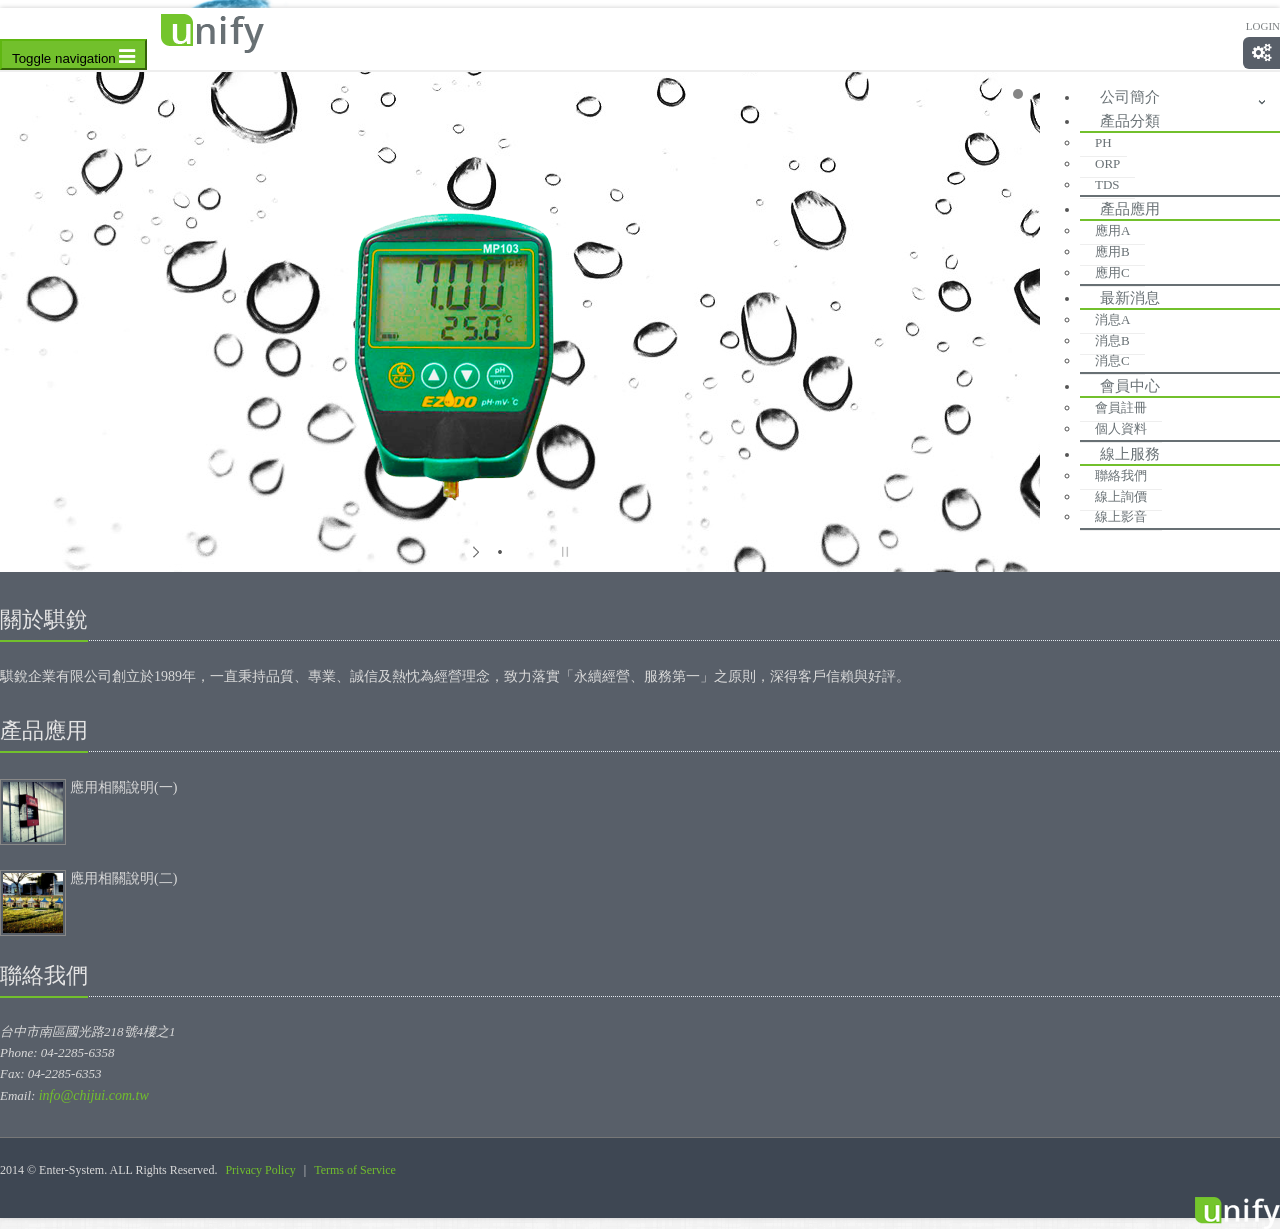
==== index.html @ 6aa78d70 "index_OK" ====
<!DOCTYPE html>
<!--[if IE 8]> <html lang="en" class="ie8"> <![endif]-->  
<!--[if IE 9]> <html lang="en" class="ie9"> <![endif]-->  
<!--[if !IE]><!--> <html lang="en"> <!--<![endif]-->  
<head>
    <title>Unify | Welcome...</title>

    <!-- Meta -->
    <meta charset="utf-8">
    <meta name="viewport" content="width=device-width, initial-scale=1.0">
    <meta name="description" content="">
    <meta name="author" content="">

    <!-- Favicon -->
    <link rel="shortcut icon" href="favicon.ico">

    <!-- CSS Global Compulsory -->
    <link rel="stylesheet" href="assets/plugins/bootstrap/css/bootstrap.min.css">
    <link rel="stylesheet" href="assets/css/style.css">

    <!-- CSS Implementing Plugins -->
    <link rel="stylesheet" href="assets/plugins/line-icons/line-icons.css">
    <link rel="stylesheet" href="assets/plugins/font-awesome/css/font-awesome.min.css">
    <link rel="stylesheet" href="assets/plugins/flexslider/flexslider.css">     
    <link rel="stylesheet" href="assets/plugins/layer_slider/css/layerslider.css">

    <!-- CSS Theme -->    
    <link rel="stylesheet" href="assets/css/themes/default.css" id="style_color">

    <!-- CSS Customization -->
    <link rel="stylesheet" href="assets/css/custom.css">
</head> 

<body class="boxed-layout container">
<!--=== Style Switcher ===-->    
<i class="style-switcher-btn fa fa-cogs hidden-xs"></i>
<div class="style-switcher animated fadeInRight">
    <div class="theme-close"><i class="icon-close"></i></div>
    <div class="theme-heading">Theme Colors</div>
    <ul class="list-unstyled">
        <li class="theme-default theme-active" data-style="default" data-header="light"></li>
        <li class="theme-blue" data-style="blue" data-header="light"></li>
        <li class="theme-orange" data-style="orange" data-header="light"></li>
        <li class="theme-red" data-style="red" data-header="light"></li>
        <li class="theme-light last" data-style="light" data-header="light"></li>

        <li class="theme-purple" data-style="purple" data-header="light"></li>
        <li class="theme-aqua" data-style="aqua" data-header="light"></li>
        <li class="theme-brown" data-style="brown" data-header="light"></li>
        <li class="theme-dark-blue" data-style="dark-blue" data-header="light"></li>
        <li class="theme-light-green last" data-style="light-green" data-header="light"></li>
    </ul>
    <div style="margin-bottom:18px;"></div>
    <div class="theme-heading">Layouts</div>
    <div class="text-center">
        <a href="javascript:void(0);" class="btn-u btn-u-green btn-block active-switcher-btn wide-layout-btn">Wide</a>
        <a href="#" class="btn-u btn-u-green btn-block boxed-layout-btn">Boxed</a>
    </div>
</div><!--/style-switcher-->
<!--=== End Style Switcher ===-->    

<div class="wrapper">
    <!--=== Header ===-->    
    <div class="header">
        <!-- Topbar -->
        <div class="topbar">
            <div class="container">
                <!-- Topbar Navigation -->
                <ul class="loginbar pull-right">
					<!--
                    <li>
                        <i class="fa fa-globe"></i>
                        <a>Languages</a>
                        <ul class="lenguages">
                            <li class="active">
                                <a href="#">English <i class="fa fa-check"></i></a> 
                            </li>
                            <li><a href="#">Spanish</a></li>
                            <li><a href="#">Russian</a></li>
                            <li><a href="#">German</a></li>
                        </ul>
                    </li>
                    <li class="topbar-devider"></li>   
                    <li><a href="page_faq.html">Help</a></li>  
                    <li class="topbar-devider"></li>
					-->
                    <li><a href="page_login.html">Login</a></li>   
                </ul>
                <!-- End Topbar Navigation -->
            </div>
        </div>
        <!-- End Topbar -->
    
        <!-- Navbar -->
        <div class="navbar navbar-default" role="navigation">
            <div class="container">
                <!-- Brand and toggle get grouped for better mobile display -->
                <div class="navbar-header">
                    <button type="button" class="navbar-toggle" data-toggle="collapse" data-target=".navbar-responsive-collapse">
                        <span class="sr-only">Toggle navigation</span>
                        <span class="fa fa-bars"></span>
                    </button>
                    <a class="navbar-brand" href="index.html">
                        <img id="logo-header" src="assets/img/logo1-default.png" alt="Logo">
                    </a>
                </div>

                <!-- Collect the nav links, forms, and other content for toggling -->
                <div class="collapse navbar-collapse navbar-responsive-collapse">
                    <ul class="nav navbar-nav">
                        <!-- Home -->
						<!--
                        <li class="dropdown active">
                            <a href="javascript:void(0);" class="dropdown-toggle" data-toggle="dropdown">
                                Home
                            </a>
                            <ul class="dropdown-menu">
                                <li><a href="index.html">Option 1: Default Page</a></li>
                                <li><a href="page_home1.html">Option 2: Layer Slider</a></li>
                                <li><a href="page_home2.html">Option 3: Revolution Slider</a></li>
                                <li><a href="page_home3.html">Option 4: Amazing Content</a></li>
                                <li><a href="page_home4.html">Option 5: Home Sidebar</a></li>
                                <li><a href="page_home5.html">Option 6: Home Flatty</a></li>
                                <li><a href="page_home6.html">Option 7: Home Magazine</a></li>
                                <li><a href="page_home7.html">Option 8: Home Portfolio</a></li>
                                <li><a href="page_home8.html">Option 9: Home Discover</a></li>
                                <li><a href="page_jobs.html">Option 10: Home Jobs</a></li>
                                <li><a href="page_home9.html">Option 11: Home Boxed Pattern</a></li>
                                <li class="active"><a href="page_home11.html">Option 12: Home Boxed Image</a></li>
                                <li><a href="page_home10.html">Option 13: Home Fixed Menu</a></li>
                            </ul>
                        </li>
						-->
                        <!-- End Home -->

                        <!-- Pages -->                        
                        <li class="dropdown">
                            <a href="javascript:void(0);" class="dropdown-toggle" data-toggle="dropdown">
                                公司簡介
                            </a>
                            <ul  style="display:none" class="dropdown-menu">
                                <!-- About Pages -->
                                <li class="dropdown-submenu">
                                    <a href="javascript:void(0);">About Pages</a>
                                    <ul class="dropdown-menu">
                                        <li><a href="page_about1.html">About Us</a></li>
                                        <li><a href="page_about.html">About Basic</a></li>
                                        <li><a href="page_about_me.html">About Me</a></li>
                                        <li><a href="page_about_our_team.html">About Our Team</a></li>
                                    </ul>                                
                                </li>
                                <!-- End About Pages -->

                                <!-- Job Pages -->
                                <li class="dropdown-submenu">
                                    <a href="javascript:void(0);">Job Pages</a>
                                    <ul class="dropdown-menu">
                                        <li><a href="page_jobs.html">Jobs Main Page</a></li>                                
                                        <li><a href="page_jobs_inner.html">Jobs Description Default</a></li>                                
                                        <li><a href="page_jobs_inner1.html">Jobs Description Basic</a></li>                                
                                        <li><a href="page_jobs_inner2.html">Jobs Description Min</a></li>                                
                                    </ul>                                
                                </li>
                                <!-- End Job Pages -->

                                <!-- Email Tempaltes -->
                                <li class="dropdown-submenu">
                                    <a href="javascript:void(0);">Email Templates</a>
                                    <ul class="dropdown-menu">
                                        <li class="dropdown-submenu">
                                            <a href="javascript:void(0);">Email Corporate</a>
                                            <ul class="dropdown-menu">
                                                <li><a target="_blank" href="email-templates/corporate/email_corporate_aqua.html">Corporate Aqua Color</a></li>
                                                <li><a target="_blank" href="email-templates/corporate/email_corporate_blue.html">Corporate Blue Color</a></li>
                                                <li><a target="_blank" href="email-templates/corporate/email_corporate_brown.html">Corporate Brown Color</a></li>
                                                <li><a target="_blank" href="email-templates/corporate/email_corporate_dark_blue.html">Corporate Dark Blue Color</a></li>
                                                <li><a target="_blank" href="email-templates/corporate/email_corporate_green.html">Corporate Green Color</a></li>
                                                <li><a target="_blank" href="email-templates/corporate/email_corporate_light_green.html">Corporate Light Green Color</a></li>
                                                <li><a target="_blank" href="email-templates/corporate/email_corporate_grey.html">Corporate Grey Color</a></li>
                                                <li><a target="_blank" href="email-templates/corporate/email_corporate_orange.html">Corporate Orange Color</a></li>
                                                <li><a target="_blank" href="email-templates/corporate/email_corporate_purple.html">Corporate Purple Color</a></li>
                                                <li><a target="_blank" href="email-templates/corporate/email_corporate_red.html">Corporate Red Color</a></li>
                                            </ul>                                
                                        </li>
                                        <li class="dropdown-submenu">
                                            <a href="javascript:void(0);">Email Flat</a>
                                            <ul class="dropdown-menu">
                                                <li><a target="_blank" href="email-templates/flat/email_flat_aqua.html">Flat Aqua Color</a></li>
                                                <li><a target="_blank" href="email-templates/flat/email_flat_blue.html">Flat Blue Color</a></li>
                                                <li><a target="_blank" href="email-templates/flat/email_flat_brown.html">Flat Brown Color</a></li>
                                                <li><a target="_blank" href="email-templates/flat/email_flat_dark_blue.html">Flat Dark Blue Color</a></li>
                                                <li><a target="_blank" href="email-templates/flat/email_flat_green.html">Flat Green Color</a></li>
                                                <li><a target="_blank" href="email-templates/flat/email_flat_light_green.html">Flat Light Green Color</a></li>
                                                <li><a target="_blank" href="email-templates/flat/email_flat_grey.html">Flat Grey Color</a></li>
                                                <li><a target="_blank" href="email-templates/flat/email_flat_orange.html">Flat Orange Color</a></li>
                                                <li><a target="_blank" href="email-templates/flat/email_flat_purple.html">Flat Purple Color</a></li>
                                                <li><a target="_blank" href="email-templates/flat/email_flat_red.html">Flat Red Color</a></li>
                                            </ul>                                
                                        </li>
                                        <li class="dropdown-submenu">
                                            <a href="javascript:void(0);">Email Modern</a>
                                            <ul class="dropdown-menu">
                                                <li><a target="_blank" href="email-templates/modern/email_modern_aqua.html">Modern Aqua Color</a></li>
                                                <li><a target="_blank" href="email-templates/modern/email_modern_blue.html">Modern Blue Color</a></li>
                                                <li><a target="_blank" href="email-templates/modern/email_modern_brown.html">Modern Brown Color</a></li>
                                                <li><a target="_blank" href="email-templates/modern/email_modern_dark_blue.html">Modern Dark Blue Color</a></li>
                                                <li><a target="_blank" href="email-templates/modern/email_modern_green.html">Modern Green Color</a></li>
                                                <li><a target="_blank" href="email-templates/modern/email_modern_light_green.html">Modern Light Green Color</a></li>
                                                <li><a target="_blank" href="email-templates/modern/email_modern_grey.html">Modern Grey Color</a></li>
                                                <li><a target="_blank" href="email-templates/modern/email_modern_orange.html">Modern Orange Color</a></li>
                                                <li><a target="_blank" href="email-templates/modern/email_modern_purple.html">Modern Purple Color</a></li>
                                                <li><a target="_blank" href="email-templates/modern/email_modern_red.html">Modern Red Color</a></li>
                                            </ul>                                
                                        </li>
                                    </ul>                                
                                </li>

                                <li class="dropdown-submenu">
                                    <a href="javascript:void(0);">Service Pages</a>
                                    <ul class="dropdown-menu">
                                        <li><a href="page_services.html">Our Services</a></li>
                                        <li><a href="page_services1.html">Our Services Basic</a></li>
                                    </ul>                                
                                </li>
                                <!-- End Email Tempaltes -->

                                <!-- Funny Boxes -->
                                <li><a href="page_funny_boxes.html">Funny Boxes</a></li>
                                <!-- End Funny Boxes -->

                                <!-- Pricing Tables -->
                                <li class="dropdown-submenu">
                                    <a href="javascript:void(0);">Pricing Tables</a>
                                    <ul class="dropdown-menu">
                                        <li><a href="page_pricing.html">Default Pricing Tables</a></li>
                                        <li><a href="page_pricing_light.html">Light Pricing Tables</a></li>
                                        <li><a href="page_pricing_mega.html">Mega Pricing Tables</a></li>
                                    </ul>                                
                                </li>
                                <!-- End Pricing Tables -->

                                <!-- Invoice Page -->
                                <li><a href="page_invoice.html">Invoice Page</a></li>
                                <!-- End Invoice Page -->

                                <!-- Search Results -->
                                <li class="dropdown-submenu">
                                    <a href="javascript:void(0);">Search Results</a>
                                    <ul class="dropdown-menu">
                                        <li><a href="page_search_inner.html">Default Search Results</a></li>
                                        <li><a href="page_search_table.html">Search Result Tables</a></li>
                                    </ul>                                
                                </li>
                                <!-- End Search Results -->

                                <!-- Coming Soon -->
                                <li><a href="page_coming_soon.html">Coming Soon</a></li>
                                <!-- End Coming Soon -->

                                <!-- FAQs Pages -->
                                <li class="dropdown-submenu">
                                    <a href="javascript:void(0);">FAQs Pages</a>
                                    <ul class="dropdown-menu">
                                        <li><a href="page_faq1.html">FAQs Page</a></li>
                                        <li><a href="page_faq.html">FAQs Basic</a></li>
                                    </ul>                                
                                </li>
                                <!-- End FAQs Pages -->

                                <!-- Gallery Page -->
                                <li><a href="page_gallery.html">Gallery Page</a></li>
                                <!-- End Gallery Page -->

                                <!-- Login and Registration -->
                                <li class="dropdown-submenu">
                                    <a href="javascript:void(0);">Login and Registration</a>
                                    <ul class="dropdown-menu">
                                        <li><a href="page_registration.html">Registration Page</a></li>
                                        <li><a href="page_login.html">Login Page</a></li>
                                        <li><a href="page_registration1.html">Registration Option</a></li>
                                        <li><a href="page_login1.html">Login Option</a></li>
                                    </ul>                                
                                </li>
                                <!-- End Login and Registration -->

                                <!-- Error Pages -->
                                <li class="dropdown-submenu">
                                    <a href="javascript:void(0);">Error Pages</a>
                                    <ul class="dropdown-menu">
                                        <li><a href="page_404_error.html">404 Error Default</a></li>
                                        <li><a href="page_404_error1.html">404 Error Option 1</a></li>
                                        <li><a href="page_404_error2.html">404 Error Option 2</a></li>
                                        <li><a href="page_404_error3.html">404 Error Option 3</a></li>
                                    </ul>                                
                                </li>
                                <!-- End Error Pages -->

                                <!-- Clients Page -->
                                <li><a href="page_clients.html">Clients Page</a></li>
                                <!-- End Clients Page -->

                                <!-- Column Pages -->
                                <li class="dropdown-submenu">
                                    <a href="javascript:void(0);">Column Pages</a>
                                    <ul class="dropdown-menu">
                                        <li><a href="page_2_columns_left.html">2 Columns Page Left</a></li>
                                        <li><a href="page_2_columns_right.html">2 Columns Page Right</a></li>
                                        <li><a href="page_3_columns.html">3 Columns Page</a></li>
                                    </ul>                                
                                </li>
                                <!-- End Column Pages -->

                                <!-- Privacy Policy -->
                                <li><a href="page_privacy.html">Privacy Policy</a></li>
                                <!-- End Privacy Policy -->

                                <!-- Terms Of Service -->
                                <li><a href="page_terms.html">Terms Of Service</a></li>
                                <!-- End Terms Of Service -->
								
								-->
                            </ul>
                        </li>
                        <!-- End Pages -->

                        <!-- Features -->
                        <li class="dropdown">
                            <a href="javascript:void(0);" class="dropdown-toggle" data-toggle="dropdown">
                                產品分類
                            </a>
                            <ul class="dropdown-menu">
                                <li>
                                    <a href="javascript:void(0);">PH</a>                              
                                </li> 
                                <li>
                                    <a href="javascript:void(0);">ORP</a>                         
                                </li>
                                <li>
                                    <a href="javascript:void(0);">TDS</a>                              
                                </li>
                            </ul>
                        </li>
                        <!-- End Features -->

                        <!-- Portfolio -->
                        <li class="dropdown">
                            <a href="javascript:void(0);" class="dropdown-toggle" data-toggle="dropdown">
                                產品應用
                            </a>
                            <ul class="dropdown-menu">
                                <li>
                                    <a href="javascript:void(0);">應用A</a>                              
                                </li> 
                                <li>
                                    <a href="javascript:void(0);">應用B</a>                         
                                </li>
                                <li>
                                    <a href="javascript:void(0);">應用C</a>                              
                                </li>
                            </ul>
                        </li>
                        <!-- Ens Portfolio -->

                        <!-- Blog -->
                        <li class="dropdown">
                            <a href="javascript:void(0);" class="dropdown-toggle" data-toggle="dropdown">
                                最新消息
                            </a>
                            <ul class="dropdown-menu">
                                <li>
                                    <a href="javascript:void(0);">消息A</a>                              
                                </li> 
                                <li>
                                    <a href="javascript:void(0);">消息B</a>                         
                                </li>
                                <li>
                                    <a href="javascript:void(0);">消息C</a>                              
                                </li>
                            </ul>
                        </li>
                        <!-- End Blog -->
						
						<li class="dropdown">
                            <a href="javascript:void(0);" class="dropdown-toggle" data-toggle="dropdown">
                                會員中心
                            </a>
                            <ul class="dropdown-menu">
                                <li>
                                    <a href="javascript:void(0);">會員註冊</a>                              
                                </li> 
                                <li>
                                    <a href="javascript:void(0);">個人資料</a>                         
                                </li>
                            </ul>
                        </li>

                        <!-- Contacts -->
                        <li class="dropdown">
                            <a href="javascript:void(0);" class="dropdown-toggle" data-toggle="dropdown">
                                線上服務
                            </a>
                            <ul class="dropdown-menu">
                                <li><a href="#">聯絡我們</a></li>
                                <li><a href="#">線上詢價</a></li>
								<li><a href="#">線上影音</a></li>
                            </ul>
                        </li>                    
                        <!-- End Contacts -->
						
						       

                        <!-- Search Block -->
						<!--
                        <li>
                            <i class="search fa fa-search search-btn"></i>
                            <div class="search-open">
                                <div class="input-group animated fadeInDown">
                                    <input type="text" class="form-control" placeholder="Search">
                                    <span class="input-group-btn">
                                        <button class="btn-u" type="button">Go</button>
                                    </span>
                                </div>
                            </div>    
                        </li>
						-->
                        <!-- End Search Block -->
                    </ul>
                </div><!--/navbar-collapse-->
            </div>    
        </div>            
        <!-- End Navbar -->
    </div>
    <!--=== End Header ===-->    

    <!--=== Slider ===-->
    <div class="layer_slider">
        <div id="layerslider-container-fw">        
            <div id="layerslider" style="width: 100%; height: 500px; margin: 0px auto; ">
                <!--First Slide-->
                <div class="ls-layer" style="slidedirection: right; transition2d: 24,25,27,28; ">

                    <img src="assets/img/sliders/layer/bg1.jpg" class="ls-bg" alt="Slide background">

                    <img src="assets/img/mockup/iphone1.png" alt="Slider Image" class="ls-s-1" style=" top:110px; left: 140px; slidedirection : left; slideoutdirection : bottom; durationin : 1500; durationout : 1500; ">

                    <img src="assets/img/mockup/iphone.png" alt="Slider image" class="ls-s-1" style=" top:60px; left: 0; slidedirection : left; slideoutdirection : bottom; durationin : 2500; durationout : 2500; ">

                    <span class="ls-s-1" style=" text-transform: uppercase; line-height: 45px; font-size:35px; color:#3E3A39; top:200px; left: 550px; slidedirection : top; slideoutdirection : bototm; durationin : 3500; durationout : 3500; ">
                        Fully Responsive <br> Bootstrap 3 Template
                    </span>

                    <!--<a class="btn-u btn-u-orange ls-s1" href="#" style=" padding: 9px 20px; font-size:25px; top:340px; left: 500px; slidedirection : bottom; slideoutdirection : top; durationin : 3500; durationout : 3500; ">
                        Download Now
                    </a>-->
                </div>
                <!--End First Slide-->

                <!--Second Slide-->
                <div class="ls-layer" style="slidedirection: top; ">
                    <img src="assets/img/bg/5.jpg" class="ls-bg" alt="Slide background">

                    <i class="fa fa-chevron-circle-right ls-s-1" style=" color: #3E3A39; font-size: 24px; top:70px; left: 40px; slidedirection : left; slideoutdirection : top; durationin : 1500; durationout : 500; "></i> 

                    <span class="ls-s-2" style=" color: #3E3A39; font-weight: 200; font-size: 22px; top:70px; left: 70px; slidedirection : top; slideoutdirection : bottom; durationin : 1500; durationout : 500; ">
                        Fully Responsive and Easy to Customize
                    </span>

                    <i class="fa fa-chevron-circle-right ls-s-1" style=" color: #3E3A39; font-size: 24px; top:120px; left: 40px; slidedirection : left; slideoutdirection : top; durationin : 2500; durationout : 1500; "></i> 

                    <span class="ls-s-2" style=" color: #3E3A39; font-weight: 200; font-size: 22px; top:120px; left: 70px; slidedirection : top; slideoutdirection : bottom; durationin : 2500; durationout : 1500; ">
                        Revolution and Layer Slider Included 
                    </span>

                    <i class="fa fa-chevron-circle-right ls-s-1" style=" color: #3E3A39; font-size: 24px; top:170px; left: 40px; slidedirection : left; slideoutdirection : top; durationin : 3500; durationout : 3500; "></i> 

                    <span class="ls-s-2" style=" color: #3E3A39; font-weight: 200; font-size: 22px; top:170px; left: 70px; slidedirection : top; slideoutdirection : bottom; durationin : 3500; durationout : 2500; ">
                        1000+ Glyphicons Pro and Font Awesome Icons 
                    </span>

                    <i class="fa fa-chevron-circle-right ls-s-1" style=" color: #3E3A39; font-size: 24px; top:220px; left: 40px; slidedirection : left; slideoutdirection : top; durationin : 4500; durationout : 3500; "></i> 

                    <span class="ls-s-2" style=" color: #3E3A39; font-weight: 200; font-size: 22px; top:220px; left: 70px; slidedirection : top; slideoutdirection : bottom; durationin : 4500; durationout : 3500; ">
                        Revolution and Layer Slider Included 
                    </span>

                    <i class="fa fa-chevron-circle-right ls-s-1" style=" color: #3E3A39; font-size: 24px; top:270px; left: 40px; slidedirection : left; slideoutdirection : top; durationin : 5500; durationout : 4500; "></i> 

                    <span class="ls-s-2" style=" color: #3E3A39; font-weight: 200; font-size: 22px; top:270px; left: 70px; slidedirection : top; slideoutdirection : bottom; durationin : 5500; durationout : 4500; ">
                        60+ Template Pages and 20+ Plugins Included
                    </span>

                    <a class="btn-u btn-u-blue ls-s1" href="#" style=" padding: 9px 20px; font-size:25px; top:340px; left: 40px; slidedirection : bottom; slideoutdirection : bottom; durationin : 6500; durationout : 3500; ">
                        Twitter Bootstrap 3
                    </a>

                    <img src="assets/img/mockup/iphone1.png" alt="Slider Image" class="ls-s-1" style=" top:60px; left: 550px; slidedirection : right; slideoutdirection : bottom; durationin : 1500; durationout : 1500; ">
                </div>
                <!--End Second Slide-->

                <!--Third Slide-->
                <div class="ls-layer" style="slidedirection: right; transition2d: 92,93,105; ">
                    <img src="assets/img/sliders/layer/bg2.jpg" class="ls-bg" alt="Slide background">

                    <span class="ls-s-1" style=" color: #3E3A39; line-height:45px; font-weight: 200; font-size: 35px; top:100px; left: 50px; slidedirection : top; slideoutdirection : bottom; durationin : 1000; durationout : 1000; ">
                        酸鹼度測試儀 pH
                    </span>

                    <a class="btn-u btn-u-green ls-s-1" href="#" style=" padding: 9px 20px; font-size:25px; top:220px; left: 50px; slidedirection : bottom; slideoutdirection : bottom; durationin : 2000; durationout : 2000; ">
                        Find Out More
                    </a>

                    <img src="assets/img/mockup/iphone.png" alt="Slider Image" class="ls-s-1" style=" top:30px; left: 600px; slidedirection : right; slideoutdirection : bottom; durationin : 3000; durationout : 3000; ">
                </div>
                <!--End Third Slide-->
            </div>         
        </div>
    </div><!--/layer_slider-->
    <!--=== End Slider ===-->

    <!--=== Purchase Block ===-->
    <div style="display:none" class="purchase">
        <div class="container">
            <div class="row">
                <div class="col-md-9 animated fadeInLeft">
                    <span>Unify is a clean and fully responsive incredible Template.</span>
                    <p>At vero eos et accusamus et iusto odio dignissimos ducimus qui blanditiis praesentium voluptatum deleniti atque corrupti quos dolores et quas molestias excepturi  vehicula sem ut volutpat. Ut non libero magna fusce condimentum eleifend enim a feugiat corrupti quos.</p>
                </div>            
                <div class="col-md-3 btn-buy animated fadeInRight">
                    <a href="#" class="btn-u btn-u-lg"><i class="fa fa-cloud-download"></i> Download Now</a>
                </div>
            </div>
        </div>
    </div><!--/row-->
    <!-- End Purchase Block -->

    <!--=== Content Part ===-->
    <div style="display:none" class="container content"> 
        <!-- Service Blocks -->
        <div class="row margin-bottom-30">
            <div class="col-md-4 service-alternative">
                <div class="service">
                    <i class="fa fa-compress service-icon"></i>
                    <div class="desc">
                        <h4>Fully Responsive</h4>
                        <p>Donec id elit non mi porta gravida at eget metus. Fusce dapibus, tellus ac cursus commodo, tortor mauris condimentum nibh, ut fermentum massa justo sit amet risus etiam sem...</p>
                    </div>
                </div>  
            </div>
            <div class="col-md-4 service-alternative">
                <div class="service">
                    <i class="fa fa-cogs service-icon"></i>
                    <div class="desc">
                        <h4>HTML5 + CSS3</h4>
                        <p>Donec id elit non mi porta gravida at eget metus. Fusce dapibus, tellus ac cursus commodo, tortor mauris condimentum nibh, ut fermentum massa justo sit amet risus etiam sem...</p>
                    </div>
                </div>  
            </div>
            <div class="col-md-4 service-alternative">
                <div class="service">
                    <i class="fa fa-rocket service-icon"></i>
                    <div class="desc">
                        <h4>Launch Ready</h4>
                        <p>Donec id elit non mi porta gravida at eget metus. Fusce dapibus, tellus ac cursus commodo, tortor mauris condimentum nibh, ut fermentum massa justo sit amet risus etiam sem...</p>
                    </div>
                </div>  
            </div>              
        </div>
        <!-- End Service Blokcs -->

        <!-- Recent Works -->
        <div class="headline"><h2>Recent Works</h2></div>
        <div class="row margin-bottom-20">
            <div class="col-md-3 col-sm-6">
                <div class="thumbnails thumbnail-style thumbnail-kenburn">
                    <div class="thumbnail-img">
                        <div class="overflow-hidden">
                            <img class="img-responsive" src="assets/img/main/2.jpg" alt="" />
                        </div>
                        <a class="btn-more hover-effect" href="#">read more +</a>                   
                    </div>
                    <div class="caption">
                        <h3><a class="hover-effect" href="#">Project One</a></h3>
                        <p>Donec id elit non mi porta gravida at eget metus. Fusce dapibus, justo sit amet risus etiam porta sem.</p>
                    </div>
                </div>
            </div>
            <div class="col-md-3 col-sm-6">
                <div class="thumbnails thumbnail-style thumbnail-kenburn">
                    <div class="thumbnail-img">
                        <div class="overflow-hidden">
                            <img class="img-responsive" src="assets/img/main/3.jpg" alt="" />
                        </div>
                        <a class="btn-more hover-effect" href="#">read more +</a>                   
                    </div>
                    <div class="caption">
                        <h3><a class="hover-effect" href="#">Project Two</a></h3>
                        <p>Donec id elit non mi porta gravida at eget metus. Fusce dapibus, justo sit amet risus etiam porta sem.</p>
                    </div>
                </div>
            </div>
            <div class="col-md-3 col-sm-6">
                <div class="thumbnails thumbnail-style thumbnail-kenburn">
                    <div class="thumbnail-img">
                        <div class="overflow-hidden">
                            <img class="img-responsive" src="assets/img/main/9.jpg" alt="" />
                        </div>
                        <a class="btn-more hover-effect" href="#">read more +</a>                   
                    </div>
                    <div class="caption">
                        <h3><a class="hover-effect" href="#">Project Three</a></h3>
                        <p>Donec id elit non mi porta gravida at eget metus. Fusce dapibus, justo sit amet risus etiam porta sem.</p>
                    </div>
                </div>
            </div>
            <div class="col-md-3 col-sm-6">
                <div class="thumbnails thumbnail-style thumbnail-kenburn">
                    <div class="thumbnail-img">
                        <div class="overflow-hidden">
                            <img class="img-responsive" src="assets/img/main/10.jpg" alt="" />
                        </div>
                        <a class="btn-more hover-effect" href="#">read more +</a>                   
                    </div>
                    <div class="caption">
                        <h3><a class="hover-effect" href="#">Project Four</a></h3>
                        <p>Donec id elit non mi porta gravida at eget metus. Fusce dapibus, justo sit amet risus etiam porta sem.</p>
                    </div>
                </div>
            </div>
        </div>
        <!-- End Recent Works -->

        <!-- Info Blokcs -->
        <div class="row margin-bottom-30">
            <!-- Welcome Block -->
            <div class="col-md-8 md-margin-bottom-40">
                <div class="headline"><h2>Welcome To Unify</h2></div>
                <div class="row">
                    <div class="col-sm-4">
                        <img class="img-responsive margin-bottom-20" src="assets/img/main/6.jpg" alt="" />
                    </div>
                    <div class="col-sm-8">
                        <p>Unify is an incredibly beautiful responsive Bootstrap Template for corporate and creative professionals. It works on all major web browsers, tablets and phone.</p>
                        <ul class="list-unstyled margin-bottom-20">
                            <li><i class="fa fa-check color-green"></i> Donec id elit non mi porta gravida</li>
                            <li><i class="fa fa-check color-green"></i> Corporate and Creative</li>
                            <li><i class="fa fa-check color-green"></i> Responsive Bootstrap Template</li>
                            <li><i class="fa fa-check color-green"></i> Corporate and Creative</li>
                        </ul>                    
                    </div>
                </div>

                <blockquote class="hero-unify">
                    <p>Award winning digital agency. We bring a personal and effective approach to every project we work on, which is why. Unify is an incredibly beautiful responsive Bootstrap Template for corporate professionals.</p>
                    <small>CEO, Jack Bour</small>
                </blockquote>
            </div><!--/col-md-8-->        

            <!-- Latest Shots -->
            <div class="col-md-4">
                <div class="headline"><h2>Latest Shots</h2></div>
                <div id="myCarousel" class="carousel slide carousel-v1">
                    <div class="carousel-inner">
                        <div class="item active">
                            <img src="assets/img/main/5.jpg" alt="">
                            <div class="carousel-caption">
                                <p>Facilisis odio, dapibus ac justo acilisis gestinas.</p>
                            </div>
                        </div>
                        <div class="item">
                            <img src="assets/img/main/4.jpg" alt="">
                            <div class="carousel-caption">
                                <p>Cras justo odio, dapibus ac facilisis into egestas.</p>
                            </div>
                            </div>
                        <div class="item">
                            <img src="assets/img/main/3.jpg" alt="">
                            <div class="carousel-caption">
                                <p>Justo cras odio apibus ac afilisis lingestas de.</p>
                            </div>
                        </div>
                    </div>
                    
                    <div class="carousel-arrow">
                        <a class="left carousel-control" href="#myCarousel" data-slide="prev">
                            <i class="fa fa-angle-left"></i>
                        </a>
                        <a class="right carousel-control" href="#myCarousel" data-slide="next">
                            <i class="fa fa-angle-right"></i>
                        </a>
                    </div>
                </div>
            </div><!--/col-md-4-->
        </div>  
        <!-- End Info Blokcs -->

        <!-- Our Clients -->
        <div id="clients-flexslider" class="flexslider home clients">
            <div class="headline"><h2>Our Clients</h2></div>    
            <ul class="slides">
                <li>
                    <a href="#">
                        <img src="assets/img/clients/hp_grey.png" alt="" /> 
                        <img src="assets/img/clients/hp.png" class="color-img" alt="" />
                    </a>
                </li>
                <li>
                    <a href="#">
                        <img src="assets/img/clients/igneus_grey.png" alt="" /> 
                        <img src="assets/img/clients/igneus.png" class="color-img" alt="" />
                    </a>
                </li>
                <li>
                    <a href="#">
                        <img src="assets/img/clients/vadafone_grey.png" alt="" /> 
                        <img src="assets/img/clients/vadafone.png" class="color-img" alt="" />
                    </a>
                </li>
                <li>
                    <a href="#">
                        <img src="assets/img/clients/walmart_grey.png" alt="" /> 
                        <img src="assets/img/clients/walmart.png" class="color-img" alt="" />
                    </a>
                </li>
                <li>
                    <a href="#">
                        <img src="assets/img/clients/shell_grey.png" alt="" /> 
                        <img src="assets/img/clients/shell.png" class="color-img" alt="" />
                    </a>
                </li>
                <li>
                    <a href="#">
                        <img src="assets/img/clients/natural_grey.png" alt="" /> 
                        <img src="assets/img/clients/natural.png" class="color-img" alt="" />
                    </a>
                </li>
                <li>
                    <a href="#">
                        <img src="assets/img/clients/aztec_grey.png" alt="" /> 
                        <img src="assets/img/clients/aztec.png" class="color-img" alt="" />
                    </a>
                </li>
                <li>
                    <a href="#">
                        <img src="assets/img/clients/gamescast_grey.png" alt="" /> 
                        <img src="assets/img/clients/gamescast.png" class="color-img" alt="" />
                    </a>
                </li>
                <li>
                    <a href="#">
                        <img src="assets/img/clients/cisco_grey.png" alt="" /> 
                        <img src="assets/img/clients/cisco.png" class="color-img" alt="" />
                    </a>
                </li>
                <li>
                    <a href="#">
                        <img src="assets/img/clients/everyday_grey.png" alt="" /> 
                        <img src="assets/img/clients/everyday.png" class="color-img" alt="" />
                    </a>
                </li>
                <li>
                    <a href="#">
                        <img src="assets/img/clients/cocacola_grey.png" alt="" /> 
                        <img src="assets/img/clients/cocacola.png" class="color-img" alt="" />
                    </a>
                </li>
                <li>
                    <a href="#">
                        <img src="assets/img/clients/spinworkx_grey.png" alt="" /> 
                        <img src="assets/img/clients/spinworkx.png" class="color-img" alt="" />
                    </a>
                </li>
                <li>
                    <a href="#">
                        <img src="assets/img/clients/shell_grey.png" alt="" /> 
                        <img src="assets/img/clients/shell.png" class="color-img" alt="" />
                    </a>
                </li>
                <li>
                    <a href="#">
                        <img src="assets/img/clients/natural_grey.png" alt="" /> 
                        <img src="assets/img/clients/natural.png" class="color-img" alt="" />
                    </a>
                </li>
                <li>
                    <a href="#">
                        <img src="assets/img/clients/gamescast_grey.png" alt="" /> 
                        <img src="assets/img/clients/gamescast.png" class="color-img" alt="" />
                    </a>
                </li>
                <li>
                    <a href="#">
                        <img src="assets/img/clients/everyday_grey.png" alt="" /> 
                        <img src="assets/img/clients/everyday.png" class="color-img" alt="" />
                    </a>
                </li>
                <li>
                    <a href="#">
                        <img src="assets/img/clients/spinworkx_grey.png" alt="" /> 
                        <img src="assets/img/clients/spinworkx.png" class="color-img" alt="" />
                    </a>
                </li>
            </ul>
        </div><!--/flexslider-->
        <!-- End Our Clients -->
    </div><!--/container-->     
    <!-- End Content Part -->

    <!--=== Footer ===-->
    <div class="footer">
        <div class="container">
            <div class="row">
                <div class="col-md-4 md-margin-bottom-40">
                    <!-- About -->
                    <div class="headline"><h2>關於騏銳</h2></div>  
                    <p class="margin-bottom-25 md-margin-bottom-40">騏銳企業有限公司創立於1989年，一直秉持品質、專業、誠信及熱忱為經營理念，致力落實「永續經營、服務第一」之原則，深得客戶信賴與好評。</p>    
                    <!-- End About -->

                    <!-- Monthly Newsletter -->
					<!--
                    <div class="headline"><h2>Monthly Newsletter</h2></div> 
                    <p>Subscribe to our newsletter and stay up to date with the latest news and deals!</p>
                    <form class="footer-subsribe">
                        <div class="input-group">
                            <input type="text" class="form-control" placeholder="Email Address">                            
                            <span class="input-group-btn">
                                <button class="btn-u" type="button">Subscribe</button>
                            </span>
                        </div>                  
                    </form>
					-->					
                    <!-- End Monthly Newsletter -->
                </div><!--/col-md-4-->  
                
                <div class="col-md-4 md-margin-bottom-40">
                    <!-- Recent Blogs -->
                    <div class="posts">
                        <div class="headline"><h2>產品應用</h2></div>
                        <dl class="dl-horizontal">
                            <dt><a href="#"><img src="assets/img/sliders/elastislide/6.jpg" alt="" /></a></dt>
                            <dd>
                                <p><a href="#">應用相關說明(一)</a></p> 
                            </dd>
                        </dl>
                        <dl class="dl-horizontal">
                        <dt><a href="#"><img src="assets/img/sliders/elastislide/10.jpg" alt="" /></a></dt>
                            <dd>
                                <p><a href="#">應用相關說明(二)</a></p> 
                            </dd>
                        </dl>
						<!--
                        <dl class="dl-horizontal">
                        <dt><a href="#"><img src="assets/img/sliders/elastislide/11.jpg" alt="" /></a></dt>
                            <dd>
                                <p><a href="#">應用相關說明(三)</a></p> 
                            </dd>
                        </dl>
						-->
                    </div>
                    <!-- End Recent Blogs -->                    
                </div><!--/col-md-4-->

                <div class="col-md-4">
                    <!-- Contact Us -->
                    <div class="headline"><h2>聯絡我們</h2></div> 
                    <address class="md-margin-bottom-40">
                        台中市南區國光路218號4樓之1  <br />
                        Phone: 04-2285-6358 <br />
                        Fax: 04-2285-6353 <br />
                        Email: <a href="mailto:info@chijui.com.tw" class="">info@chijui.com.tw</a>
                    </address>
                    <!-- End Contact Us -->

                    <!-- Social Links -->
					<!--
                    <div class="headline"><h2>Stay Connected</h2></div> 
                    <ul class="social-icons">
                        <li><a href="#" data-original-title="Feed" class="social_rss"></a></li>
                        <li><a href="#" data-original-title="Facebook" class="social_facebook"></a></li>
                        <li><a href="#" data-original-title="Twitter" class="social_twitter"></a></li>
                        <li><a href="#" data-original-title="Goole Plus" class="social_googleplus"></a></li>
                        <li><a href="#" data-original-title="Pinterest" class="social_pintrest"></a></li>
                        <li><a href="#" data-original-title="Linkedin" class="social_linkedin"></a></li>
                        <li><a href="#" data-original-title="Vimeo" class="social_vimeo"></a></li>
                    </ul>
					-->
                    <!-- End Social Links -->
                </div><!--/col-md-4-->
            </div>
        </div> 
    </div><!--/footer-->
    <!--=== End Footer ===-->

    <!--=== Copyright ===-->
    <div class="copyright">
        <div class="container">
            <div class="row">
                <div class="col-md-6">                     
                    <p>
                        2014 &copy; Enter-System. ALL Rights Reserved. 
                        <a href="#">Privacy Policy</a> | <a href="#">Terms of Service</a>
                    </p>
                </div>
                <div class="col-md-6">  
                    <a href="index.html">
                        <img class="pull-right" id="logo-footer" src="assets/img/logo2-default.png" alt="">
                    </a>
                </div>
            </div>
        </div> 
    </div><!--/copyright--> 
    <!--=== End Copyright ===-->
</div><!--/wrapper-->

<!-- JS Global Compulsory -->           
<script type="text/javascript" src="assets/plugins/jquery-1.10.2.min.js"></script>
<script type="text/javascript" src="assets/plugins/jquery-migrate-1.2.1.min.js"></script>
<script type="text/javascript" src="assets/plugins/bootstrap/js/bootstrap.min.js"></script>
<!-- JS Implementing Plugins -->
<script type="text/javascript" src="assets/plugins/back-to-top.js"></script>
<script type="text/javascript" src="assets/plugins/flexslider/jquery.flexslider-min.js"></script>
<!-- Layer Slider -->
<script type="text/javascript" src="assets/plugins/layer_slider/jQuery/jquery-easing-1.3.js"></script>
<script type="text/javascript" src="assets/plugins/layer_slider/jQuery/jquery-transit-modified.js"></script>
<script type="text/javascript" src="assets/plugins/layer_slider/js/layerslider.transitions.js"></script>
<script type="text/javascript" src="assets/plugins/layer_slider/js/layerslider.kreaturamedia.jquery.js"></script>
<!-- End Layer Slider -->
<!-- JS Page Level -->           
<script type="text/javascript" src="assets/js/app.js"></script>
<script type="text/javascript" src="assets/js/pages/index.js"></script>
<script type="text/javascript">
    jQuery(document).ready(function() {
        App.init();
        App.initSliders();
        Index.initLayerSlider();
    });
</script>
<!--[if lt IE 9]>
    <script src="assets/plugins/respond.js"></script>
<![endif]-->

<!-- For Background Image -->
<script type="text/javascript" src="assets/plugins/backstretch/jquery.backstretch.min.js"></script>
<script type="text/javascript">
    $.backstretch([
      "assets/img/bg/13.jpg"
      ])
</script>
<!-- End For Background Image -->

</body>
</html>
---- assets/css/style.css ----
/*
 * Template Name: Unify - Responsive Bootstrap Template
 * Description: Business, Corporate, Portfolio and Blog Theme.
 * Version: 1.4
 * Author: @htmlstream
 * Website: http://htmlstream.com
*/

/*Import Global Compulsory CSS Files*/
@import url(app.css);
@import url(plugins.css);

/*Import CSS Plugins*/
@import url(plugins/animate.css);
@import url(plugins/box-shadows.css);

/*Boxed Layout
------------------------------------*/
.wrapper {
  background: #fff;
}

.boxed-layout {
  padding: 0;
  box-shadow: 0 0 5px #ccc;
  margin-left: auto !important;
  margin-right: auto !important;
  background: url(../img/patterns/15.png) repeat;
}

/*Parallax Backgrounds
------------------------------------*/
.parallax-bg {
	background: url(../img/blur/img1.jpg) 50% 0 repeat fixed;		
}

/*Parallax Counter Block*/
.parallax-counter {
	padding: 60px 0;
	background: url(../img/bg/9.jpg) 50% 0 no-repeat fixed;	
}

.parallax-counter h4 {
	color: #fff;
	font-size: 18px;
}

.parallax-counter .counters {
	color: #fff;
	padding: 20px 0;
	font-weight: 200;
	background: rgba(0,0,0,0.6);
}

/*Parallax Team*/
.parallax-team {
	background: url(../img/team/faces.jpg) 50% 0 repeat fixed;	
}

.parallax-team,
.parallax-team .title-box-v2 {
	position: relative;
}

.parallax-team:before {
	top: 0;
	left: 0;
	width: 100%;
	height: 100%; 
	content: " ";
	position: absolute;
	background: rgba(255,255,255,0.9);
}

/*Top Bar (login, search etc.)
------------------------------------*/
.topbar {
	z-index: 12;
	padding: 8px 0;
	position: relative;
}

.topbar ul.loginbar {
	margin: 0;
}

.topbar ul.loginbar > li {
	display: inline;
	list-style: none;
	position: relative;
	padding-bottom: 15px;
}

.topbar ul.loginbar > li > a, 
.topbar ul.loginbar > li > a:hover {
	color: #7c8082;
	font-size: 11px;
	text-transform: uppercase;
}

.topbar ul.loginbar li i.fa { 
	color: #bbb;
}

.topbar ul.loginbar li.topbar-devider { 
	top: -1px;
	padding: 0;
	font-size: 8px;
	position: relative;
	margin: 0 9px 0 5px;
	font-family: Tahoma;
	border-right: solid 1px #bbb;
}

/*Lenguages*/
.topbar ul.lenguages {
	top: 25px;
	left: -5px;
	display: none;
	padding: 4px 0;
	padding-left: 0; 
	list-style: none;
	min-width: 100px;
	position: absolute;
	background: #f0f0f0;
}

.topbar li:hover ul.lenguages {
	display: block;
}

.topbar ul.lenguages:after {
	top: -4px;
	width: 0; 
	height: 0;
	left: 8px;
	content: " "; 
	display: block; 
	position: absolute;
	border-bottom: 6px solid #f0f0f0;	
	border-left: 6px solid transparent;
	border-right: 6px solid transparent;
	border-left-style: inset; /*FF fixes*/
	border-right-style: inset; /*FF fixes*/
}

.topbar ul.lenguages li a {
	color: #555;
	display: block;
	font-size: 10px;
	padding: 2px 12px;
	margin-bottom: 1px;
	text-transform: uppercase; 
}

.topbar ul.lenguages li.active a i {
	color: #999;
	float: right;
	margin-top: 2px;
}

.topbar ul.lenguages li a:hover, 
.topbar ul.lenguages li.active a {
	background: #fafafa;
}

.topbar ul.lenguages li a:hover {
	text-decoration: none; 
}

/*Top Bar v1 (login, search etc.)
------------------------------------*/
.topbar-v1 {
	background: #fdfdfd;
	border-bottom: solid 1px #f0f0f0;
}

/*Top Contacts*/
.topbar-v1 ul {
	margin: 0;
}

.topbar-v1 .top-v1-contacts li {
	color: #666;
	padding: 5px 0;
	font-size: 12px;
	margin-right: 15px;
	display: inline-block;
}

.topbar-v1 .top-v1-contacts i {
	color: #999;
	font-size: 13px;
	margin-right: 3px;
}

/*Top Data*/
.topbar-v1 .top-v1-data {
	text-align: right;
}

.topbar-v1 .top-v1-data li {
	padding: 5px 11px;
	display: inline-block;	
	border-right: solid 1px #eee;
}

.topbar-v1 .top-v1-data li:first-child {
	border-left: solid 1px #eee;
}

.topbar-v1 .top-v1-data li a {
	font-size: 12px; 
}

.topbar-v1 .top-v1-data li a:hover {
	text-decoration: none;
}

.topbar-v1 .top-v1-data li i {
	color: #777;
	font-size: 13px; 
}

.topbar-v1 .top-v1-data li a:hover i {
	color: #72c02c;
}

/*Responsive Topbar v1*/
@media (max-width: 992px) {
	.topbar-v1 ul {
		text-align: center !important;
	}

	.topbar-v1 .top-v1-contacts {
		margin: 10px 0;
	}

	.topbar-v1 .top-v1-data li {
		top: 1px;
		padding: 6px 16px;
		margin-left: -5px;
		position: relative;
		border: solid 1px #eee;
	}		
}

/*Header Default
------------------------------------*/
.header {
	z-index: 99;
	position: relative;
	border-bottom: solid 2px #eee;
}

.header .navbar {
	margin: 0;
	min-height: inherit;
}

.header .navbar-default {
	border: none;
	background: none;
}

.header .navbar-collapse {
	position: relative;
	/*max-height: inherit;*/
}

/*Brand*/
.header .navbar-brand { 
	z-index: 1;
	top: -10px;
	position: relative;
	padding: 0 10px 10px;
}

@media (max-width: 992px) {
	.header .navbar-brand { 
		top: 0;
		height: 40px;
	}
}

/*Navbar*/
@media (min-width: 992px) {
	.header .navbar-nav {
		float: right;
	}	
}

.header .navbar-default .navbar-nav > li > a {
	color: #687074;
	font-size: 15px;
	font-weight:400;
	text-transform: uppercase;
}

.header .navbar-default .navbar-nav > .active > a {
	color: #72c02c;
}

/*Dropdown*/
.header .navbar-right .dropdown-menu {
	right: inherit;
}

/*Navbar Toggle*/
.navbar-toggle,
.navbar-default .navbar-toggle:hover, 
.navbar-default .navbar-toggle:focus {
	background: #72c02c;
	padding: 6px 10px 2px;
}

.navbar-default .navbar-toggle {
	border-color: #5fb611;
}

.navbar-default .navbar-toggle:hover {
	background: #5fb611;
}

.navbar-default .navbar-toggle .fa {
	color: #fff;
	font-size: 19px;
}

/*Responsive Navbar*/
@media (max-width: 767px) {
	.header .navbar-default .navbar-nav > li > a {
		font-size: 14px;
		padding: 9px 10px;
	}

	.header .navbar-default .navbar-nav > li a {
		/*margin-bottom: 1px;*/
		border-bottom: solid 1px #eee;
	}

	.header .navbar-default .navbar-nav > li > a:focus {
		background: none;
	}

	.header .navbar-default .navbar-nav > li > a:hover {
		color: #72c02c;
	}

	.header .navbar-default .navbar-nav > .active > a,
	.header .navbar-default .navbar-nav > .active > a:hover,
	.header .navbar-default .navbar-nav > .active > a:focus {
		color: #fff;
		background: #72c02c;
		/*border-bottom: solid 2px #72c02c;*/
	}

	.header .dropdown-submenu li a { 
		font-size: 12px;
	}	
}

@media (min-width: 767px) {
	/*Navbar Collapse*/
	.header .navbar-collapse {
		padding: 0;
	}

	/*Navbar*/
	.header .navbar-nav {
		top: 2px;
		position: relative;
	}

	.header .navbar-default .navbar-nav > li > a {
		padding: 9px 30px 9px 20px;		
	}

	.header .navbar-default .navbar-nav > li > a,
	.header .navbar-default .navbar-nav > li > a:focus {	
		border-bottom: solid 2px transparent;
	}

	.header .navbar-default .navbar-nav > li > a:hover,
	.header .navbar-default .navbar-nav > .active > a {
		border-bottom: solid 2px #72c02c;
	}
	
	.header .navbar-default .navbar-nav > li > a,
	.header .navbar-default .navbar-nav > li > a:hover,
	.header .navbar-default .navbar-nav > li > a:focus,	
	.header .navbar-default .navbar-nav > .active > a, 
	.header .navbar-default .navbar-nav > .active > a:hover, 
	.header .navbar-default .navbar-nav > .active > a:focus {
		background: none;
	}
	

	.header .navbar-default .navbar-nav > .open > a,
	.header .navbar-default .navbar-nav > .open > a:hover,
	.header .navbar-default .navbar-nav > .open > a:focus {
		color: #687074;
	}

	/*Dropdown Menu*/
	.header .dropdown-menu { 
		padding: 0;
		border: none;
		min-width: 200px;
		border-radius: 0; 
		z-index: 9999 !important;
		margin-top: -2px !important; 
		border-top: solid 2px #72c02c; 
		border-bottom: solid 2px #687074; 
	}

	.header .dropdown-menu li a { 
		color: #687074; 
		font-size: 13px; 
		font-weight: 400; 
		padding: 6px 15px; 
		border-bottom: solid 1px #eee;
	}

	.header .dropdown-menu .active > a,
	.header .dropdown-menu li > a:hover {
		color: #fff;
		filter: none !important;
		background: #687074 !important;
		-webkit-transition: all 0.1s ease-in-out;
		-moz-transition: all 0.1s ease-in-out;
		-o-transition: all 0.1s ease-in-out;
		transition: all 0.1s ease-in-out;
	}

	.header .dropdown-menu li > a:focus {
		background: none;
		filter: none !important;
	}

	.header .navbar-nav > li.dropdown:hover > .dropdown-menu {
		display: block;
	}	
}

/*Search Box*/
.header .navbar .nav > li > .search {
	color: #aaa;
	cursor: pointer;
	min-width: 35px;
	font-size: 15px;
	text-align: center;
	background: #f7f7f7;
	padding: 11px 0 12px;
	display: inline-block;
	border-bottom: solid 2px #aaa;
}

.header .navbar .nav > li > .search:hover {
	color: #72c02c;
	background: #f7f7f7;
	border-bottom-color: #72c02c;
}

.header .navbar .search-open {
	right: 0; 
	top: 38px; 
	display: none;
	padding: 14px; 
	position: absolute;
	background: #fcfcfc; 
	border-top: solid 2px #eee;
	box-shadow: 0 1px 3px #ddd; 
}

.header .navbar .search-open form {
	margin: 0;	
}

@media (min-width: 767px) {
	.header .navbar .search-open {
		width: 330px;
	}

	.header .open > .dropdown-menu,
	.header-v1 .open > .dropdown-menu {
		display: none;
	}
}

@media (max-width: 767px) {
	.header .navbar .nav > li > .search {
		color: #999;
		width: 35px;
		height: 34px;
		line-height: 12px;
		text-align: left;
		text-align: center;
		margin: 5px 10px 0;
		background: #eee;
		border-bottom: none;
	}

	.header .navbar .nav > li > .search:hover {
		background: #5fb611;
		color: #fff !important;
	}

	.header .navbar .search-open {
		top: 5px;
		padding: 0;
		left: 48px;
		border-top: none;
		box-shadow: none;
		background: none; 
		margin-right: 10px;
	}
}

/*Header v1
------------------------------------*/
.header-v1 {
	border-bottom: none; 
}

/*Brand*/
.header-v1 .navbar-brand {
	top: 2px;
	padding: 0 10px 10px;
}

/*Search Box*/
.header-v1 .navbar .search-open {
	background: #f8f8f8; 
}

@media (max-width: 767px) {
	.header-v1 .navbar .search-open {
		bottom: -6px; 
	}	
}

.header-v1 .navbar .nav > li > .search {
	padding: 11px;
	border: none;
	min-width: 37px;
}

.header-v1 .navbar .nav > li > .search:hover {
	background: #72c02c;
	color: #fff !important;
}

/*Toggle*/
.header-v1 .navbar-toggle {
	margin-top: 3px;
}

/*Responsive Header v1*/
@media (min-width: 767px) and (max-width: 992px) {
	/*Brand*/
	.header-v1 .navbar-brand {
		margin-bottom: 15px;
	}
}

@media (min-width: 767px) {
	/*Navbar*/
	.header-v1 .navbar-default .navbar-nav > li {
		margin-left: 1px;
	}

	.header-v1 .navbar-default .navbar-nav > li > a {
		padding: 9px 30px 6px 20px;		
	}

	.header-v1 .navbar-default .navbar-nav > .active > a,
	.header-v1 .navbar-default .navbar-nav > li > a:hover,
	.header-v1 .navbar-default .navbar-nav > li > a:focus {
		color: #fff !important;
		background: #72c02c !important;
	}

	.header-v1 .navbar-default .navbar-nav > .open > a,
	.header-v1 .navbar-default .navbar-nav > .open > a:hover,
	.header-v1 .navbar-default .navbar-nav > .open > a:focus {
		color: #fff;
		background: #72c02c;		
	}

	/*Dropdown Menu*/
	.header-v1 .dropdown-menu { 
		background: #fafafa;
	}
}

/*Header Fixed
------------------------------------*/
/*Header*/
.header-fixed .header {
	height: 78px;
}

.header-fixed .header.header-fixed-shrink {
	top: 0;
	left: 0;
	width: 100%;
	height: 95px;
	z-index: 9999;
	position: fixed;
	margin-top: -35px;
	background: rgba(255,255,255, 0.9);
	border-bottom-color: #f5f5f5;
	-webkit-transition: height 0.6s;
	-moz-transition: height 0.6s;
	transition: height 0.6s;
}

/*Brand*/
.header-fixed .header.header-fixed-shrink .navbar-brand { 
	top: 10px;
	z-index: 1;
	position: relative;
	padding: 0 10px 10px;
}

.header-fixed .header.header-fixed-shrink .navbar-brand img {
	width: 90%;
}

.header-fixed .header.header-fixed-shrink .search,
.header-fixed .header.header-fixed-shrink .active a {
	border-bottom: none !important;
}

.header-fixed .header.header-fixed-shrink .dropdown > a:after {
	top: 19px;
}

/*Toggle*/
.header-fixed .navbar-toggle {
	margin-top: 5px;
}

/*Search Bar*/
.header-fixed .header.header-fixed-shrink .search {
	margin-top: 12px;
	padding: 8px !important;
	color: #585f69 !important;
	background: none !important;
}

.header-fixed .header.header-fixed-shrink .search-open {
	border-top: none;
	background: rgba(255,255,255, 0.9);	
}

/*Responsive Fixed Header*/
@media (max-width: 992px) {
	/*Header*/
	.header-fixed .header {
		height: 118px;
	}

	.header-fixed .header.header-fixed-shrink {
		height: 135px;
	}
}

@media (max-width: 767px) {
	/*Header*/
	.header-fixed .header,
	.header-fixed .header.header-fixed-shrink {
		height: 88px;
	}

	/*Navbar*/
	.header-fixed .header .navbar-nav {
		background: #fff;
		padding: 6px 0;
		margin-top: 0px;
		border: solid 1px #eee;
	}
	
	.header-fixed .header .navbar-default .navbar-collapse, 
	.header-fixed .header .navbar-default .navbar-form {
		border: none;
	}

	/*Toggle*/
	.header-fixed .navbar-toggle {
		margin-top: 9px;
	}

	/*Search*/
	.header-fixed .header.header-fixed-shrink .navbar .nav > li > .search {
		top: 5px;
		position: relative;
	}	
}

@media (min-width: 767px) {
	/*Navbar*/
	.header-fixed .header.header-fixed-shrink .navbar-nav > li > a {
		padding: 19px 30px 18px 20px;
		border-bottom: solid 1px transparent !important;
	}

	/*Search Bar*/
	.header-fixed .header.header-fixed-shrink .search-open {
		top: 56px;
	}	
}

/*Dropdown Submenu for BS3
------------------------------------*/
.dropdown-submenu { 
   position: relative; 
}

.dropdown > a:after,
.dropdown-submenu > a:after {
    top: 8px;
    right: 9px;
    font-size: 11px;
    content: "\f105";
    position: absolute;
    font-weight: normal;
    display: inline-block;
    font-family: FontAwesome;
}

@media (max-width: 767px) {
  .dropdown-submenu > a:after {
      content: " ";
  }
}

.dropdown > a:after {
    top: 9px;
    right: 15px;
    content: "\f107";
}

.dropdown-submenu > .dropdown-menu { 
   top: 0; 
   left: 100%; 
   margin-top: -5px; 
   margin-left: 0px; 
}

.dropdown-submenu:hover > .dropdown-menu {  
   display: block;
}

@media (max-width: 767px) {
  .dropdown-submenu > .dropdown-menu {  
     display: block;
     margin-left: 15px;
  }
}

.dropdown-submenu.pull-left {
   float: none;
}

.dropdown-submenu.pull-left > .dropdown-menu {
   left: -100%;
   margin-left: 10px;
}

.dropdown-menu li [class^="fa-"],
.dropdown-menu li [class*=" fa-"] {
  left: -3px;
  width: 1.25em;
  margin-right: 1px;
  position: relative;
  text-align: center;
  display: inline-block;
}
.dropdown-menu li [class^="fa-"].fa-lg,
.dropdown-menu li [class*=" fa-"].fa-lg {
  /* increased font size for fa-lg */
  width: 1.5625em;
}

/*Menu Icons*/
.menu-icon {
   margin-right: 10px;
   font-weight: 200;
}

/*Dropdown Show*/
.dropdown-show {
  position: relative;
  display: inline-block;
  box-shadow: 0 0 4px #eee;
}

/*Main Styles
------------------------------------*/
/*Purchase Block*/
.purchase {
	padding: 25px 0 30px;
	border-bottom: solid 1px #eee;
	background: url(../img/breadcrumbs.png) repeat;
}
.purchase p {
	margin-bottom: 0;
}
.purchase span {
	color: #666;
	display: block;
	font-size: 24px;
	line-height: 35px;
	font-weight: normal;
	margin-bottom: 12px;
	font-family: 'Open Sans', sans-serif; 	
}

.purchase .btn-buy {
	text-align: center;
}

.purchase .btn-buy a {
	margin-top: 27px;
}

.purchase .btn-buy a i {
	margin-right: 5px;
}

@media (max-width: 992px) {
	.purchase {
		text-align: center;
	}

	.purchase span {
		font-size: 22px;
		line-height: 29px;
	}

	.purchase .btn-buy a {
		margin-top: 25px;
		font-size: 16px;
	}
}

/*Service*/
.service {
	overflow: hidden; 
	margin-bottom: 10px;
	padding: 15px 15px 10px;
}
.service:hover {
	background: #fcfcfc;
	box-shadow: 0 0 5px #ddd;
    -webkit-transition: box-shadow 0.2s ease-in-out;
    -moz-transition: box-shadow 0.2s ease-in-out;
    -o-transition: box-shadow 0.2s ease-in-out;
    transition: box-shadow 0.2s ease-in-out;
}
.service:hover i {
	color: #656565;
}

.service .desc {
	padding: 0 15px; 
	overflow: hidden;
}
.service .desc h4 {
	font-size: 22px;
	line-height: 25px;
}

.service .service-icon {
	float: left;
	padding: 10px;
	color: #72c02c;
	font-size: 35px;  
	text-align: center;
    -webkit-transition: all 0.4s ease-in-out;
    -moz-transition: all 0.4s ease-in-out;
    -o-transition: all 0.4s ease-in-out;
    transition: all 0.4s ease-in-out;
}
.service .service-icon.icon-cogs {
	font-size: 37px;
}
.service .service-icon.icon-plane {
	font-size: 43px;
}

/* Recent Work  */
.recent-work a {
	text-align: center;
	background: #fcfcfc;
	display: inline-block;
}

.recent-work a:hover {
	text-decoration: none;
}

.recent-work a:hover strong {
	color: #555;
}

.recent-work em.overflow-hidden {
	display: block;
}

.recent-work a span {
	display: block;
	padding: 10px;
	border-bottom: solid 2px #eee;
}

.recent-work a strong {
	color: #555;
	display: block;
}

.recent-work a i {
	color: #777;
}

.recent-work a img {
   -webkit-transition: all 0.8s ease-in-out;
   -moz-transition: all 0.8s ease-in-out;
   -o-transition: all 0.8s ease-in-out;
   -ms-transition: all 0.8s ease-in-out;
   transition: all 0.8s ease-in-out;
}

.recent-work a:hover img {
	opacity: 0.8;
   -webkit-transform: scale(1.2) rotate(3deg);
   -moz-transform: scale(1.2) rotate(3deg);
   -o-transform: scale(1.0) rotate(3deg);
   -ms-transform: scale(1.2) rotate(3deg);
   transform: scale(1.2) rotate(3deg);
}

.recent-work a:hover span {
	border-bottom: solid 2px #72c02c;
    -webkit-transition: all 0.2s ease-in-out;
    -moz-transition: all 0.3s ease-in-out;
    -o-transition: all 0.2s ease-in-out;
    transition: all 0.3s ease-in-out;
}

/* Work */
.work {
	margin-top: 6px;
}
.work .details {
	padding: 10px;
}
.work .caption {
	display: block;
	padding-top: 5px;
	color: #585f69 !important;
	font-size: 18px !important;
}
.work .caption:hover {
	cursor: pointer;
	color: #444 !important;
	text-decoration: underline;
}

/*Footer*/
.footer {
	color: #dadada;
	background: #585f69;
	padding: 20px 0 30px;
}

.footer.margin-top-0 {
	margin-top: 0;
}

.footer p,
.footer a {
	font-size: 14px;
} 
.footer p {
	color: #dadada;
} 

.footer a {
	color: #72c02c;
}
.footer a:hover {
	color: #a8f85f;
    -webkit-transition: all 0.4s ease-in-out;
    -moz-transition: all 0.4s ease-in-out;
    -o-transition: all 0.4s ease-in-out;
    transition: all 0.4s ease-in-out;
}

.footer h2, 
.footer h3,
.footer h4 {
	color: #e4e4e4;
	background: none;
	text-shadow: none;
}

/*Footer Subsribe*/
.footer .footer-subsribe {
	width: 85%;
}

/*Footer Blog Posts*/
.footer .blog-list {
	margin: 0;
	padding: 0;
	color: #dadada;
	list-style: none;
}

.footer .blog-list li {
	padding: 0 0;
	margin-bottom: 7px; 
}
.footer .blog-list li span {
	color: #818488;
}

.footer .dl-horizontal,
.footer .dl-horizontal:hover {
	border: none !important;
	background: none !important;
}
.footer .posts .dl-horizontal a {
	color: #dadada;
}
.footer .dl-horizontal a:hover {
	color: #a8f85f !important;
}
.footer .dl-horizontal img {
	border-color: #888 !important;
}

/*Copyright*/
.copyright {
	font-size: 12px;
	padding: 11px 0 7px;
	background: #3e4753;
	border-top: solid 1px #777;	
}

.copyright p {
	color: #dadada;
	margin-top: 12px;
}

.copyright a {
	margin: 0 5px;
	color: #72c02c;
}
.copyright a:hover {
	color: #a8f85f;
}

.copyright a img {
	margin-top: 5px;
}

/*Breadcrumbs
------------------------------------*/ 
/*Default Breadcrumbs*/
.breadcrumbs {
	overflow: hidden;
	padding: 10px 0 6px;
	border-bottom: solid 1px #eee;
	background: url(../img/breadcrumbs.png) repeat;
}
.breadcrumbs h1 {
	color: #666;
	font-size: 22px;
	margin-top: 8px;
}

.breadcrumb { 
	top: 10px;
	padding-right: 0;
	background: none;
	position: relative;
}
.breadcrumb a {
	color: #777;
}
.breadcrumb li.active,
.breadcrumb li a:hover {
	color: #72c02c;
	text-decoration: none;
}

@media (max-width: 550px) {
	.breadcrumbs h1.pull-left,
	.breadcrumbs ul.pull-right {
		width: 100%;
		text-align: center;
	}

	.breadcrumbs h1.pull-left {
		margin-bottom: 0;
	}

	.breadcrumbs .breadcrumb {
		top: 0;
		margin-bottom: 10px;
	}
}

/*Thumbnails
------------------------------------*/
a.thumbnail {
	padding: 0;
	border: none;
	margin-bottom: 15px;
}

.thumbnail-style { 
	padding: 7px;
	margin-bottom: 20px; 
}
.thumbnail-style:hover { 
	box-shadow: 0 0 8px #ddd; 
    -webkit-transition: box-shadow 0.2s ease-in-out;
    -moz-transition: box-shadow 0.2s ease-in-out;
    -o-transition: box-shadow 0.2s ease-in-out;
    transition: box-shadow 0.2s ease-in-out;
}

.thumbnail h3,
.thumbnail-style h3 {
	margin: 6px 0 8px 0;
}

.thumbnail h3 a,
.thumbnail-style h3 a {
	color: #585f69;
	font-size: 20px;
}

.thumbnail h3 a:hover,
.thumbnail-style h3 a:hover {
	color: #72c02c;
	text-decoration: none;
}

.thumbnail-style .thumbnail-img {
	position: relative;
	margin-bottom: 11px;
}

.thumbnail-style a.btn-more {
	right: -10px;
	bottom: 10px;
	color: #fff;
	padding: 1px 6px;
	position: absolute;
	background: #72c02c;
	display: inline-block; 
}
.thumbnail-style a.btn-more:hover {
	text-decoration: none;
	box-shadow: 0 0 0 2px #377500;
}
.thumbnail-style:hover a.btn-more {
	right: 10px;
}

.thumbnail-kenburn img {
	left: 10px;
	margin-left: -10px;
	position: relative;
   -webkit-transition: all 0.8s ease-in-out;
   -moz-transition: all 0.8s ease-in-out;
   -o-transition: all 0.8s ease-in-out;
   -ms-transition: all 0.8s ease-in-out;
   transition: all 0.8s ease-in-out;
}
.thumbnail-kenburn:hover img {
   -webkit-transform: scale(1.2) rotate(2deg);
   -moz-transform: scale(1.2) rotate(2deg);
   -o-transform: scale(1.2) rotate(2deg);
   -ms-transform: scale(1.2) rotate(2deg);
   transform: scale(1.2) rotate(2deg);
}
 
/*Servive Blocks
------------------------------------*/
/*Service Alternative Block*/
.service-alternative .service:hover { 
	background: #76ca2c;
    -webkit-transition: all 0.4s ease-in-out;
    -moz-transition: all 0.4s ease-in-out;
    -o-transition: all 0.4s ease-in-out;
    transition: all 0.4s ease-in-out;
}
.service-alternative .service:hover i,
.service-alternative .service:hover p,
.service-alternative .service:hover h4 { 
	color: #fff;
}

/*Servive Block Versions*/
.service-v1 h2 {
	margin: 15px 0 10px;
	font-size: 20px;
	line-height: 28px;
}

.service-v1 p {
	text-align: justify;
}

/*Blog Posts
------------------------------------*/ 
.posts .dl-horizontal a {
	color: #555;
}

.posts .dl-horizontal { 
	margin-bottom: 15px;
	overflow: hidden;
}

.posts .dl-horizontal dt { 
	width: 60px; 
	float: left;
}

.posts .dl-horizontal dt img { 
	width: 60px; 
	height: 60px;
	padding: 2px;
	margin-top: 2px; 
	border: solid 1px #ddd;
}

.posts .dl-horizontal dd { 
	margin-left: 70px;
}

.posts .dl-horizontal dd p { 
	margin: 0;
}

.posts .dl-horizontal dd a {
	font-size: 14px;
	line-height: 16px !important; 
}

.posts .dl-horizontal dd a:hover { 
	color: #72c02c; 
	text-decoration: none;
}

.posts .dl-horizontal:hover dt img,
.posts .dl-horizontal:hover dd a { 
	color: #72c02c;
	border-color: #72c02c !important;
	-webkit-transition: all 0.4s ease-in-out;
	-moz-transition: all 0.4s ease-in-out;
	-o-transition: all 0.4s ease-in-out;
	transition: all 0.4s ease-in-out;
}

/*About Page
------------------------------------*/
.team ul.team-socail { 
	text-align: right;
}

.team ul.team-socail li {
	padding: 0 !important;
	margin: 0 !important;
}

.team ul.team-socail li a,
.team ul.team-socail li a:hover {
	text-decoration: none;
}

.team ul.team-socail li i {
	color: #aaa;
	padding: 3px;
	min-width: 30px;
	font-size: 20px;
	text-align: center;
	background: #f7f7f7;
	display: inline-block;
}

.team ul.team-socail li i:hover {
	color: #fff;
	background: #72c02c;
	-webkit-transition: all 0.2s ease-in-out;
	-moz-transition: all 0.2s ease-in-out;
	-o-transition: all 0.2s ease-in-out;
	transition: all 0.2s ease-in-out;
}

.team .thumbnail-style {
	padding: 12px;
}

.team .thumbnail-style img {
	margin-bottom: 7px;
}

.team .thumbnail-style h3 {
	margin-bottom-bottom: 5px;
}

.team .thumbnail-style:hover h3 a {
	color: #72c02c !important;
}

.team .thumbnail-style small {
	display: block;
	margin-top: 5px;
	font-size: 12px;
}

/*About Me Page
------------------------------------*/
.about-me {
	overflow: hidden;
}

.about-me h2 {
	margin: 0;
	font-size: 20px;
	text-transform: uppercase;
}

.about-me span {
	color: #999;
	display: block;
	font-size: 14px;
	margin-bottom: 10px;
}

.about-me .social-icons {
	margin-top: 7px;
}

/*About My Goals*/
.about-my-goals h2 {
	text-transform: uppercase;
}

/*About Skills*/
.about-skills {
	padding: 40px 0; 	
	border-top: 1px solid #eee;
	border-bottom: 1px solid #eee;
	background: url(../img/breadcrumbs.png) repeat;
}

/*Gallery Page
------------------------------------*/
.gallery-page .thumbnail,
.gallery-page .thumbnail:hover {
	padding: 0;
	border: none;
	box-shadow: none;
}
.gallery-page .thumbnails {
	margin-bottom:6px;
}

/*Privacy Page
------------------------------------*/
.privacy a {
	text-decoration: underline;
}
.privacy a:hover {
	color: #72c02c;
	text-decoration: none;
}

/*Portfolio Item Page v1
------------------------------------*/
.portfolio-item h2 {
	color: #555;
	font-size: 24px;
	margin: 0 0 15px;
}
.portfolio-item li {
	padding: 3px 0;
} 
.portfolio-item p a {
	text-decoration: underline;
}
.portfolio-item p a:hover {
	text-decoration: none;
}

/*Portfolio Item v1*/
.portfolio-item1 ul {
	margin: 10px 0 20px;
}

.portfolio-item1 li {
	font-size: 16px;
	margin-bottom: 3px;
}

.portfolio-item1 li i {
	font-size: 18px;
	margin-right: 4px;
}

/*Sidebar Features
------------------------------------*/
/*Blog Tags*/
ul.blog-tags li {
	display: inline-block;
}

ul.blog-tags a {
	font-size :13px;
	padding: 2px 7px;
	background: #f7f7f7;
	margin: 0 3px 6px 0;
	display: inline-block;
}

ul.blog-tags a i {
	color: #666;
}

ul.blog-tags a:hover {
	background: #72c02c;
}

ul.blog-tags a:hover,
ul.blog-tags a:hover i {
	color: #fff !important;
	text-decoration: none;
	-webkit-transition: all 0.2s ease-in-out;
	-moz-transition: all 0.2s ease-in-out;
	-o-transition: all 0.2s ease-in-out;
	transition: all 0.2s ease-in-out;
}

/*Blog Photo Stream*/
.blog-photos li {
	display: inline;
}
.blog-photos li img {
	opacity: 0.6;
	width: 58px;
	height: 58px;
	margin: 0 2px 8px;
}
.blog-photos li img:hover {
	opacity: 1;
	box-shadow: 0 0 0 2px #72c02c;
}

/*Blog Latest Tweets*/
.blog-twitter .blog-twitter-inner {
	padding: 10px;
	background: #f7f7f7;
	position: relative;
	margin-bottom: 10px;
	/*border-top: solid 2px #eee;*/
}

.blog-twitter .blog-twitter-inner,
.blog-twitter .blog-twitter-inner:after,
.blog-twitter .blog-twitter-inner:before {
	transition: all 0.3s ease-in-out;
	-o-transition: all 0.3s ease-in-out;
	-ms-transition: all 0.3s ease-in-out;
	-moz-transition: all 0.3s ease-in-out;
	-webkit-transition: all 0.3s ease-in-out;	
}

.blog-twitter .blog-twitter-inner:after,
.blog-twitter .blog-twitter-inner:before {
	width: 0; 
	height: 0;
	right: 0px;
	bottom: 0px;
	content: " "; 
	display: block; 
	position: absolute;
}

.blog-twitter .blog-twitter-inner:after {
	border-top: 15px solid #eee;	
	border-right: 15px solid transparent;
	border-left: 0px solid transparent;
	border-left-style: inset; /*FF fixes*/
	border-right-style: inset; /*FF fixes*/
}
.blog-twitter .blog-twitter-inner:before {
	border-bottom: 15px solid #fff;	
	border-right: 0 solid transparent;
	border-left: 15px solid transparent;
	border-left-style: inset; /*FF fixes*/
	border-bottom-style: inset; /*FF fixes*/
}

.blog-twitter .blog-twitter-inner:hover {
	border-color: #72c02c;
	border-top-color: #72c02c;	
}
.blog-twitter .blog-twitter-inner:hover:after {
	border-top-color: #72c02c;	
}

.blog-twitter .blog-twitter-inner span.twitter-time {
	color: #777;
	display: block;
	font-size: 11px; 
}

.blog-twitter .blog-twitter-inner a {
	color: #72c02c;
	text-decoration: none;
}
.blog-twitter .blog-twitter-inner a:hover {
	text-decoration: underline;
}

.blog-twitter .blog-twitter-inner i.fa {
	top: 2px;
	color: #bbb;
	font-size: 18px;
	position: relative;
}

/*Choose Block*/
.who li { 
	margin-bottom: 6px;
}
.who li i { 
	color: #72c02c; 
	font-size: 13px;
	margin-right: 8px;
	position: relative; 
}
.who li:hover i, 
.who li:hover a { 
	color: #777;
}
.who li:hover a:hover {
	text-decoration: none;
}

/*Promo Page
------------------------------------*/
/*Slider Part*/
.fullwidthbanner-container.slider-promo {
	max-height: 460px !important;
}

.slider-promo-info-bg {
	padding: 25px 20px 20px;
	background: url(../img/bg-black.png) repeat;
}

.slider-promo-info span.big-size { 
	color: #fff;
	display: block;
	font-size: 30px;
	margin-bottom: 25px;
	text-shadow: 0 !important;
}

.slider-promo-info p {
	color: #fff;
	font-size: 16px;
	margin-bottom: 0;
}

/*Promo Box*/
.promo-box {
	padding: 20px;
	margin: 25px 0 20px;
	text-align: center;
}

.promo-box i {
	display: block;
	font-size: 50px;
}

.promo-box p {
	font-size: 14px;
	margin-bottom: 0;
}

.promo-box strong,
.promo-box strong a {
	color: #555;
	display: block;
	font-size: 20px;
	font-weight: 200; 
	margin: 20px 0 15px;
}

.promo-box:hover strong, 
.promo-box:hover strong a {
	color: #72c02c;
}

/*Promo Service*/
.promo-service {
	margin-bottom: 20px;
}

.promo-service li {
	margin-bottom: 5px;
}

.promo-service a.btn-u {
	margin: 0 20px 10px 0;
}

/*Promo Elements*/
.title-box {
	font-size: 16px;
	text-align: center;
	padding: 10px 0 30px;
	border-bottom: solid 1px #eee;
}

.title-box .title-box-text {
	color: #555;
	display: block;
	font-size: 35px;
	font-weight: 200;
}

@media (max-width: 768px) {
	.title-box .title-box-text {
		font-size: 26px;
		line-height: 34px;
		margin-bottom: 10px;
	}
	.title-box p {
		font-size: 15px;
	}
}

.block-blockquote {
	margin: 20px 0; 
	text-align: center;
	border: dashed 1px #ccc;
}

.block-blockquote-inner {
	padding: 15px; 
}

.block-blockquote p {
	font-size: 26px;
	margin-bottom: 0;
}

/*Info Blocks*/
.info-blocks {
	margin-bottom: 15px;
}

.info-blocks:hover i.icon-info-blocks {
	color: #72c02c;
    -webkit-transition:all 0.2s ease-in-out;
    -moz-transition:all 0.2s ease-in-out;
    -o-transition:all 0.2s ease-in-out;
    transition:all 0.2s ease-in-out;	
}

.info-blocks i.icon-info-blocks {
	float: left;
	color: #777;
	font-size: 30px;
	min-width: 50px;
	margin-top: 10px;
	text-align: center;
}

.info-blocks .info-blocks-in {
	padding: 0 10px;
	overflow: hidden;
}

.info-blocks .info-blocks-in h3 {
	color: #555;
	font-size: 20px;
	line-height: 28px;
}

.info-blocks .info-blocks-in p {
	font-size: 12px;
}

/*Brand Page
------------------------------------*/
.brand-page .btn {
	margin-bottom: 10px;
}

/*Form Pages
------------------------------------*/
.form-page input,
.form-page select {
	margin-bottom: 10px;
}

/*Labels and Badges Page
------------------------------------*/
ul.labels-demo {
  margin: 5px 0;
}

ul.labels-demo li {
  list-style: none;
  display: inline-block;
  margin: 0 5px 2px 0;
}

.badge-sidebar {
	border-left: solid 1px #eee;
}

@media (max-width: 991px) {
	.badge-sidebar {
		border-left: none;
	}
}

/*Line Icon Page
------------------------------------*/
.line-icon-page .item-box {
	width: 25%;
	float: left;
	height: 90px;
	text-align: center;
	padding: 20px 10px;
	margin: 0 -1px -1px 0;
	border: 1px solid #ddd;
	word-wrap: break-word;
}

@media (max-width: 768px) {
	.line-icon-page .item-box {
		height: 115px;    
  }
}

@media (max-width: 450px) {
	.line-icon-page .item-box {
		height: 130px;    
  }
}

.line-icon-page .item-box:hover {
	background: #fafafa;
}

.line-icon-page .item span {
	display: block;
	font-size: 28px;
	margin-bottom: 10px;
}

.line-icon-page .item:hover {
	color: #72c02c;
}

/*GLYPHICONS Icons Page
------------------------------------*/
/*Special styles for displaying the icons and their classes*/
.bs-glyphicons {
	padding-left: 0;
	list-style: none;
	overflow: hidden;
	padding-bottom: 1px;
	margin-bottom: 20px;
}

.bs-glyphicons li {
	width: 25%;
	float: left;
	height: 115px;
	padding: 10px;
	font-size: 12px;
	line-height: 1.4;
	text-align: center;
	margin: 0 -1px -1px 0;
	border: 1px solid #ddd;
}

.bs-glyphicons .glyphicon {
	display: block;
	font-size: 24px;
	margin: 5px auto 10px;
}

.bs-glyphicons li:hover {
	color: #72c02c;
	background-color: #fafafa;
}

@media (min-width: 768px) {
	.bs-glyphicons li {
	  width: 12.5%;
	}
}

/*Contact Pages
------------------------------------*/
.map {
	width: 100%; 
	height: 350px;
	border-top: solid 1px #eee;
	border-bottom: solid 1px #eee;
}

.gm-style-iw {
	/*overflow: inherit !important;*/
}

.map-box {
	height: 250px;
}

.map-box-space {
	margin-top: 15px;
}

.map-box-space1 {
	margin-top: 7px;
}

/*Background Opacity
------------------------------------*/
.service-or {
	overflow: hidden;
	position: relative;
}

.service-bg {
    background-color: rgba(255,255,255,0.1);
    width: 250px;
    padding: 60px;
    position: absolute;
    top: -10px;
    right: -100px;
    transform: rotate(55deg);   
    -o-transform: rotate(55deg);
    -ms-transform: rotate(55deg);
    -moz-transform: rotate(55deg);
    -webkit-transform: rotate(55deg);
}

/*Service Block v2
------------------------------------*/
.servive-block-v2 .servive-block-in {
	padding: 20px 30px;
	text-align: center;
	margin-bottom: 15px;
	background: rgba(255,255,255,0.2);
}

.servive-block-v2 .servive-block-in img {
	width: 100%;
	margin-bottom: 15px;
}

.servive-block-v2 .servive-block-in i {
	font-size: 40px;
}

.servive-block-v2 .servive-block-in h4 {
	line-height: 25px;
}

.servive-block-v2 .servive-block-in p {
	margin-bottom: 20px;
}

.servive-block-v2 .servive-block-in i,
.servive-block-v2 .servive-block-in h4,
.servive-block-v2 .servive-block-in p {
	color: #fff;
}

/*Easy Block
------------------------------------*/
.easy-block-v1 {
	position: relative;
}

.easy-block-v1 img {
	width: 100%;
}

.easy-block-v1 .overflow-h h3 {
	width: 60%;	
	float: left;
	font-size: 18px;
	line-height: 24px;
	margin-bottom: 5px;
}

.easy-block-v1 .easy-block-v1-badge {
	left: 0px;
	top: 10px;
	z-index: 1;
	color: #fff;
	padding: 4px 10px;
	position: absolute;
}

/*Easy Block v2
------------------------------------*/
.easy-block-v2 {
	overflow: hidden;
	position: relative;
	margin-bottom: 20px;
}

.easy-block-v2 img {
	width: 100%;
}

.easy-bg-v2 {
	top: 5px;
	color: #fff;
	width: 100px;
	padding: 5px;
	right: -32px;
	font-size: 13px;
	position: absolute;
	text-align: center;
	letter-spacing: 2px;
	transform: rotate(45deg);   
	-o-transform: rotate(45deg);
	-ms-transform: rotate(45deg);
	-moz-transform: rotate(45deg);
	-webkit-transform: rotate(45deg);
}

.rgba-red { background-color: rgba(231,76,60,0.8);}
.rgba-blue{ background-color: rgba(52,152,219,0.8);}
.rgba-default { background-color: rgba(114,192,44,0.8);}
.rgba-purple { background-color: rgba(155,107,204,0.8);}

/*Easy Block v3
------------------------------------*/
.easy-block-v3 {
	text-align: left;
	background: #585f69;
	margin-bottom: 10px;
	padding: 30px 20px 20px;
}

.easy-block-v3.first { 
	background: #696f77; 
}
.easy-block-v3.second { 
	background: #707780; 
}
.easy-block-v3.third { 
	background: #787f88; 
}

.easy-block-v3 i {
	color: #fff;
	float: left;
	font-size: 30px;
	min-width: 45px;
	padding-top: 10px;
}

.easy-block-v3 .inner-faq-b {
	overflow: hidden;
}

.easy-block-v3 .inner-faq-b h2,
.easy-block-v3 .inner-faq-b h3 {
	font-size: 21px;
	margin-bottom: 8px;
}

.easy-block-v3 .inner-faq-b h4 {
	color: #fff;
	font-size: 17px;
	margin-bottom: 2px;
}

.easy-block-v3 .inner-faq-b h2,
.easy-block-v3 .inner-faq-b h3,
.easy-block-v3 .inner-faq-b p {
	color: #fff;
}

/*Full Width Block
------------------------------------*/
.full-w-block {
	padding: 30px 0;
	background: #282828;
}

.full-w-block .info-blocks i,
.full-w-block .info-blocks-in h3 {
	color: #fff;
}

.full-w-block .info-blocks-in p {
	color: #ccc;
}

.full-w-block .info-blocks:hover i.icon-info-blocks {
	color: #fff;
}

/*Team v2
------------------------------------*/
.team-v2 {
	position: relative;
	margin-bottom: 20px;
}

.team-v2 img {
	width: 100%;
}

.team-v2 .inner-team {
	padding: 20px;
	background: #fff;
	text-align: center;
}

.team-v2 .inner-team h3 {
	margin: 0;
}

.team-v2 .inner-team small {
	display: block;
	font-size: 12px;
	margin-bottom: 7px;
}

.team-v2 .inner-team p {
	font-size: 13px;
}

.team-v2 .inner-team hr {
	margin: 10px 0 15px;
}

/*Team-Social ---- Temporary*/
.team-social {
	margin-bottom: 0;
}

.team-social li {
	padding: 0 2px;
}

.team-social li a {
	font-size: 14px;
	padding: 6px 4px;
	border-radius: 50% !important;
}

.team-social li i {
	min-width: 20px;
}

.team-social li a.fb {
	color: #4862a3;
	border: 1px solid #4862a3;
}

.team-social li a.tw {
	color: #159ceb;
	border: 1px solid #159ceb;
}

.team-social li a.gp {
	color: #dc4a38;
	border: 1px solid #dc4a38;
}

.team-social li a:hover {
	text-decoration: none;
}

.team-social li a.fb:hover {
	color: #fff;
	background: #4862a3;
}

.team-social li a.tw:hover {
	color: #fff;
	background: #159ceb;
}

.team-social li a.gp:hover {
	color: #fff;
	background: #dc4a38;
}

/*Simple Block
------------------------------------*/
.simple-block {
	margin-bottom: 20px;
}	

.simple-block img {
	width: 100%;
}

.simple-block p {
	text-align: center;
}

.simple-block .carousel-indicators {
	top: 10px;
	left: 65%;
	text-align: right;
}

.simple-block .carousel-indicators .active {
	background: #555;
}

.simple-block .carousel-indicators li {
	border-color: #555;
}

.simple-block .carousel-inner > .item {
	margin: 0;
}

/*Two Blocks
------------------------------------*/
.two-blocks {
	text-align: center;
}

.two-blocks-in {
	margin-bottom: 30px;
}

.two-blocks-in i {
	color: #fff;
	padding: 11px;
	font-size: 30px;
	min-width: 50px;
	text-align: center;
	background: #585f69;
	margin-bottom: 10px;
	display: inline-block;
}

/*Three Blocks
------------------------------------*/
.three-blocks {
	text-align: center;
}

.three-blocks-in {
	margin-bottom: 30px;
}

.three-blocks-in i {
	color: #777;
	padding: 9px 6px;
	font-size: 20px;
	min-width: 40px;
	margin-bottom: 10px;
	border: 1px solid #777;
}

.three-blocks-in h3 {
	font-size: 20px;	
	margin-bottom: 7px;
}

/*Temperory Classes
------------------------------------*/
/*Banner-info*/
.banner-info {
	margin-bottom: 10px;
}

.banner-info i {
	float: left;
	color: #fff;
	padding: 11px;
	/*min-width works with line-icon*/
	min-width: 40px;
	font-size: 22px;
	text-align: center;
	margin: 7px 20px 0 0;
}

/*min-width works with FontAwesome*/
.banner-info i.fa {
	min-width: 46px;
}

.banner-info.light i {
	border: 1px solid #fff;
}

.banner-info.dark i { 
	background: #585f69;
}

.banner-info h3 {
	font-size: 21px;
	margin-bottom: 5px;
}

.banner-info.light h3 { color: #fff; }
.banner-info.light p { color: #eee; }

/*Breadcrumb-V2*/
.breadcrumbs-v2 {
	text-align: center;
	position: relative;
	background: url(../img/bg/11.jpg) no-repeat center;
}

.breadcrumbs-v2-in {
	padding: 60px 0;
	position: relative;
}

.breadcrumbs-v2 h1 {
	color: #fff;
	text-transform: uppercase;
}

.breadcrumb-v2 li a,
.breadcrumb-v2 li.active {
	color: #fff;
}

.breadcrumb-v2 li i {
	color: #fff;
	min-width: 19px;
	padding: 3px 7px;
	margin-right: 5px;
	text-align: center;
	border: 1px solid #fff;
}

/*Breadcrumbs-v3*/
.breadcrumbs-v3 {
	padding: 10px 0;
	background: #585f69;
	border-bottom: 1px solid #eee;
}

.breadcrumbs-v3 h1 {
	color: #fff;
	margin: 3px 0;
	font-size: 22px;
	font-weight: 200;
}

.breadcrumbs-v3 .breadcrumb {
	padding: 0;
	margin-top: 2px;
	margin-bottom: 0;
}

.breadcrumbs-v3 .breadcrumb li a {
	color: #fff;
}

/*Title-Box-V2*/
.title-box-v2 {
	text-align: center;
	margin-bottom: 40px;
}

.title-box-v2 h2 {
    font-size: 25px;
    text-transform: uppercase;
}

.title-box-v2 p {
	font-size: 13px;
}

/*remove padding from "Col-"*/
.no-space {
	padding: 0;
}

/*List Style v1*/
.list-style-v1 li {
	margin-bottom: 7px;
}

.list-style-v1 i {
	margin-right: 5px;
}
---- assets/plugins/line-icons/line-icons.css ----
@font-face {
	font-family: 'Simple-Line-Icons';
	src:url('fonts/Simple-Line-Icons.eot');
	src:url('fonts/Simple-Line-Icons.eot?#iefix') format('embedded-opentype'),
		url('fonts/Simple-Line-Icons.woff') format('woff'),
		url('fonts/Simple-Line-Icons.ttf') format('truetype'),
		url('fonts/Simple-Line-Icons.svg#Simple-Line-Icons') format('svg');
	font-weight: normal;
	font-style: normal;
}

/* Use the following CSS code if you want to use data attributes for inserting your icons */
[data-icon]:before {
	font-family: 'Simple-Line-Icons';
	content: attr(data-icon);
	speak: none;
	font-weight: normal;
	font-variant: normal;
	text-transform: none;
	line-height: 1;
	-webkit-font-smoothing: antialiased;
	-moz-osx-font-smoothing: grayscale;
}

/* Use the following CSS code if you want to have a class per icon */
/*
Instead of a list of all class selectors,
you can use the generic selector below, but it's slower:
[class*="icon-"] {
*/
.icon-user-female, .icon-user-follow, .icon-user-following, .icon-user-unfollow, .icon-trophy, .icon-screen-smartphone, .icon-screen-desktop, .icon-plane, .icon-notebook, .icon-moustache, .icon-mouse, .icon-magnet, .icon-energy, .icon-emoticon-smile, .icon-disc, .icon-cursor-move, .icon-crop, .icon-credit-card, .icon-chemistry, .icon-user, .icon-speedometer, .icon-social-youtube, .icon-social-twitter, .icon-social-tumblr, .icon-social-facebook, .icon-social-dropbox, .icon-social-dribbble, .icon-shield, .icon-screen-tablet, .icon-magic-wand, .icon-hourglass, .icon-graduation, .icon-ghost, .icon-game-controller, .icon-fire, .icon-eyeglasses, .icon-envelope-open, .icon-envelope-letter, .icon-bell, .icon-badge, .icon-anchor, .icon-wallet, .icon-vector, .icon-speech, .icon-puzzle, .icon-printer, .icon-present, .icon-playlist, .icon-pin, .icon-picture, .icon-map, .icon-layers, .icon-handbag, .icon-globe-alt, .icon-globe, .icon-frame, .icon-folder-alt, .icon-film, .icon-feed, .icon-earphones-alt, .icon-earphones, .icon-drop, .icon-drawer, .icon-docs, .icon-directions, .icon-direction, .icon-diamond, .icon-cup, .icon-compass, .icon-call-out, .icon-call-in, .icon-call-end, .icon-calculator, .icon-bubbles, .icon-briefcase, .icon-book-open, .icon-basket-loaded, .icon-basket, .icon-bag, .icon-action-undo, .icon-action-redo, .icon-wrench, .icon-umbrella, .icon-trash, .icon-tag, .icon-support, .icon-size-fullscreen, .icon-size-actual, .icon-shuffle, .icon-share-alt, .icon-share, .icon-rocket, .icon-question, .icon-pie-chart, .icon-pencil, .icon-note, .icon-music-tone-alt, .icon-music-tone, .icon-microphone, .icon-loop, .icon-logout, .icon-login, .icon-list, .icon-like, .icon-home, .icon-grid, .icon-graph, .icon-equalizer, .icon-dislike, .icon-cursor, .icon-control-start, .icon-control-rewind, .icon-control-play, .icon-control-pause, .icon-control-forward, .icon-control-end, .icon-calendar, .icon-bulb, .icon-bar-chart, .icon-arrow-up, .icon-arrow-right, .icon-arrow-left, .icon-arrow-down, .icon-ban, .icon-bubble, .icon-camcorder, .icon-camera, .icon-check, .icon-clock, .icon-close, .icon-cloud-download, .icon-cloud-upload, .icon-doc, .icon-envelope, .icon-eye, .icon-flag, .icon-folder, .icon-heart, .icon-info, .icon-key, .icon-link, .icon-lock, .icon-lock-open, .icon-magnifier, .icon-magnifier-add, .icon-magnifier-remove, .icon-paper-clip, .icon-paper-plane, .icon-plus, .icon-pointer, .icon-power, .icon-refresh, .icon-reload, .icon-settings, .icon-star, .icon-symbol-female, .icon-symbol-male, .icon-target, .icon-volume-1, .icon-volume-2, .icon-volume-off, .icon-users {
	font-family: 'Simple-Line-Icons';
	speak: none;
	font-style: normal;
	font-weight: normal;
	font-variant: normal;
	text-transform: none;
	line-height: 1;
	-webkit-font-smoothing: antialiased;
}
.icon-user-female:before {
	content: "\e000";
}
.icon-user-follow:before {
	content: "\e002";
}
.icon-user-following:before {
	content: "\e003";
}
.icon-user-unfollow:before {
	content: "\e004";
}
.icon-trophy:before {
	content: "\e006";
}
.icon-screen-smartphone:before {
	content: "\e010";
}
.icon-screen-desktop:before {
	content: "\e011";
}
.icon-plane:before {
	content: "\e012";
}
.icon-notebook:before {
	content: "\e013";
}
.icon-moustache:before {
	content: "\e014";
}
.icon-mouse:before {
	content: "\e015";
}
.icon-magnet:before {
	content: "\e016";
}
.icon-energy:before {
	content: "\e020";
}
.icon-emoticon-smile:before {
	content: "\e021";
}
.icon-disc:before {
	content: "\e022";
}
.icon-cursor-move:before {
	content: "\e023";
}
.icon-crop:before {
	content: "\e024";
}
.icon-credit-card:before {
	content: "\e025";
}
.icon-chemistry:before {
	content: "\e026";
}
.icon-user:before {
	content: "\e005";
}
.icon-speedometer:before {
	content: "\e007";
}
.icon-social-youtube:before {
	content: "\e008";
}
.icon-social-twitter:before {
	content: "\e009";
}
.icon-social-tumblr:before {
	content: "\e00a";
}
.icon-social-facebook:before {
	content: "\e00b";
}
.icon-social-dropbox:before {
	content: "\e00c";
}
.icon-social-dribbble:before {
	content: "\e00d";
}
.icon-shield:before {
	content: "\e00e";
}
.icon-screen-tablet:before {
	content: "\e00f";
}
.icon-magic-wand:before {
	content: "\e017";
}
.icon-hourglass:before {
	content: "\e018";
}
.icon-graduation:before {
	content: "\e019";
}
.icon-ghost:before {
	content: "\e01a";
}
.icon-game-controller:before {
	content: "\e01b";
}
.icon-fire:before {
	content: "\e01c";
}
.icon-eyeglasses:before {
	content: "\e01d";
}
.icon-envelope-open:before {
	content: "\e01e";
}
.icon-envelope-letter:before {
	content: "\e01f";
}
.icon-bell:before {
	content: "\e027";
}
.icon-badge:before {
	content: "\e028";
}
.icon-anchor:before {
	content: "\e029";
}
.icon-wallet:before {
	content: "\e02a";
}
.icon-vector:before {
	content: "\e02b";
}
.icon-speech:before {
	content: "\e02c";
}
.icon-puzzle:before {
	content: "\e02d";
}
.icon-printer:before {
	content: "\e02e";
}
.icon-present:before {
	content: "\e02f";
}
.icon-playlist:before {
	content: "\e030";
}
.icon-pin:before {
	content: "\e031";
}
.icon-picture:before {
	content: "\e032";
}
.icon-map:before {
	content: "\e033";
}
.icon-layers:before {
	content: "\e034";
}
.icon-handbag:before {
	content: "\e035";
}
.icon-globe-alt:before {
	content: "\e036";
}
.icon-globe:before {
	content: "\e037";
}
.icon-frame:before {
	content: "\e038";
}
.icon-folder-alt:before {
	content: "\e039";
}
.icon-film:before {
	content: "\e03a";
}
.icon-feed:before {
	content: "\e03b";
}
.icon-earphones-alt:before {
	content: "\e03c";
}
.icon-earphones:before {
	content: "\e03d";
}
.icon-drop:before {
	content: "\e03e";
}
.icon-drawer:before {
	content: "\e03f";
}
.icon-docs:before {
	content: "\e040";
}
.icon-directions:before {
	content: "\e041";
}
.icon-direction:before {
	content: "\e042";
}
.icon-diamond:before {
	content: "\e043";
}
.icon-cup:before {
	content: "\e044";
}
.icon-compass:before {
	content: "\e045";
}
.icon-call-out:before {
	content: "\e046";
}
.icon-call-in:before {
	content: "\e047";
}
.icon-call-end:before {
	content: "\e048";
}
.icon-calculator:before {
	content: "\e049";
}
.icon-bubbles:before {
	content: "\e04a";
}
.icon-briefcase:before {
	content: "\e04b";
}
.icon-book-open:before {
	content: "\e04c";
}
.icon-basket-loaded:before {
	content: "\e04d";
}
.icon-basket:before {
	content: "\e04e";
}
.icon-bag:before {
	content: "\e04f";
}
.icon-action-undo:before {
	content: "\e050";
}
.icon-action-redo:before {
	content: "\e051";
}
.icon-wrench:before {
	content: "\e052";
}
.icon-umbrella:before {
	content: "\e053";
}
.icon-trash:before {
	content: "\e054";
}
.icon-tag:before {
	content: "\e055";
}
.icon-support:before {
	content: "\e056";
}
.icon-size-fullscreen:before {
	content: "\e057";
}
.icon-size-actual:before {
	content: "\e058";
}
.icon-shuffle:before {
	content: "\e059";
}
.icon-share-alt:before {
	content: "\e05a";
}
.icon-share:before {
	content: "\e05b";
}
.icon-rocket:before {
	content: "\e05c";
}
.icon-question:before {
	content: "\e05d";
}
.icon-pie-chart:before {
	content: "\e05e";
}
.icon-pencil:before {
	content: "\e05f";
}
.icon-note:before {
	content: "\e060";
}
.icon-music-tone-alt:before {
	content: "\e061";
}
.icon-music-tone:before {
	content: "\e062";
}
.icon-microphone:before {
	content: "\e063";
}
.icon-loop:before {
	content: "\e064";
}
.icon-logout:before {
	content: "\e065";
}
.icon-login:before {
	content: "\e066";
}
.icon-list:before {
	content: "\e067";
}
.icon-like:before {
	content: "\e068";
}
.icon-home:before {
	content: "\e069";
}
.icon-grid:before {
	content: "\e06a";
}
.icon-graph:before {
	content: "\e06b";
}
.icon-equalizer:before {
	content: "\e06c";
}
.icon-dislike:before {
	content: "\e06d";
}
.icon-cursor:before {
	content: "\e06e";
}
.icon-control-start:before {
	content: "\e06f";
}
.icon-control-rewind:before {
	content: "\e070";
}
.icon-control-play:before {
	content: "\e071";
}
.icon-control-pause:before {
	content: "\e072";
}
.icon-control-forward:before {
	content: "\e073";
}
.icon-control-end:before {
	content: "\e074";
}
.icon-calendar:before {
	content: "\e075";
}
.icon-bulb:before {
	content: "\e076";
}
.icon-bar-chart:before {
	content: "\e077";
}
.icon-arrow-up:before {
	content: "\e078";
}
.icon-arrow-right:before {
	content: "\e079";
}
.icon-arrow-left:before {
	content: "\e07a";
}
.icon-arrow-down:before {
	content: "\e07b";
}
.icon-ban:before {
	content: "\e07c";
}
.icon-bubble:before {
	content: "\e07d";
}
.icon-camcorder:before {
	content: "\e07e";
}
.icon-camera:before {
	content: "\e07f";
}
.icon-check:before {
	content: "\e080";
}
.icon-clock:before {
	content: "\e081";
}
.icon-close:before {
	content: "\e082";
}
.icon-cloud-download:before {
	content: "\e083";
}
.icon-cloud-upload:before {
	content: "\e084";
}
.icon-doc:before {
	content: "\e085";
}
.icon-envelope:before {
	content: "\e086";
}
.icon-eye:before {
	content: "\e087";
}
.icon-flag:before {
	content: "\e088";
}
.icon-folder:before {
	content: "\e089";
}
.icon-heart:before {
	content: "\e08a";
}
.icon-info:before {
	content: "\e08b";
}
.icon-key:before {
	content: "\e08c";
}
.icon-link:before {
	content: "\e08d";
}
.icon-lock:before {
	content: "\e08e";
}
.icon-lock-open:before {
	content: "\e08f";
}
.icon-magnifier:before {
	content: "\e090";
}
.icon-magnifier-add:before {
	content: "\e091";
}
.icon-magnifier-remove:before {
	content: "\e092";
}
.icon-paper-clip:before {
	content: "\e093";
}
.icon-paper-plane:before {
	content: "\e094";
}
.icon-plus:before {
	content: "\e095";
}
.icon-pointer:before {
	content: "\e096";
}
.icon-power:before {
	content: "\e097";
}
.icon-refresh:before {
	content: "\e098";
}
.icon-reload:before {
	content: "\e099";
}
.icon-settings:before {
	content: "\e09a";
}
.icon-star:before {
	content: "\e09b";
}
.icon-symbol-female:before {
	content: "\e09c";
}
.icon-symbol-male:before {
	content: "\e09d";
}
.icon-target:before {
	content: "\e09e";
}
.icon-volume-1:before {
	content: "\e09f";
}
.icon-volume-2:before {
	content: "\e0a0";
}
.icon-volume-off:before {
	content: "\e0a1";
}
.icon-users:before {
	content: "\e001";
}
---- assets/plugins/layer_slider/css/layerslider.css ----
/*
	* Style settings of LayerSlider
	*
	* (c) 2011-2013 George Krupa, John Gera & Kreatura Media
	*
	* Plugin web:			http://kreaturamedia.com/
	* Licenses: 			http://codecanyon.net/licenses/
*/



/* Global settings */

.ls-container {
	visibility: hidden;
	position: relative;
}

.ls-lt-container {
	position: absolute;
}

.ls-lt-container,
.ls-lt-container * {
	text-align: left !important;
	direction: ltr !important;
}

.ls-container-fullscreen {
	margin: 0px auto !important;
	padding: 2% !important;
	background: black !important;
	border-radius: 0px !important;
	-moz-border-radius: 0px !important;
	-webkit-border-radius: 0px !important;
	border: none !important;
}

.ls-container-fullscreen .ls-thumbnail-wrapper,
.ls-container-fullscreen .ls-fullscreen,
.ls-container-fullscreen .ls-shadow {
	display: none !important;
}

.ls-overflow-hidden {
	overflow: hidden;
}

.ls-inner {
	position: relative;
	background-position: center center;
	z-index: 2;
}

.ls-loading-container {
	position: absolute !important;
	display: none;
	z-index: 3 !important;
	left: 50% !important;
	top: 50% !important;
}

.ls-loading-indicator {
	margin: 0px auto;
}

.ls-inner,
.ls-layer {
	width: 100%;
	height: 100%;
}

.ls-layer {
	position: absolute;
	display: none;
	background-position: center center;
	overflow: hidden;
}

.ls-active,
.ls-animating {
	display: block !important;
}

.ls-layer > * {
	position: absolute;
	line-height: normal;	
	margin: 0px;
	left: 0px;
	top: 0px;
}

.ls-layer .ls-bg {
	left: 50%;
	top: 50%;
}

.ls-yourlogo {
	position: absolute;
	z-index: 99;
}



/* Timers */

.ls-bar-timer {
	position: absolute;
	width: 0px;
	height: 2px;
	background: white;
	border-bottom: 2px solid #555;
	opacity: .55;
	filter: alpha(opacity=55);
	z-index: 4;
	top: 0px;
}

.ls-circle-timer {
	width: 24px;
	height: 24px;
	position: absolute;
	right: 10px;
	top: 10px;
	z-index: 4;
	opacity: .65;
	filter: alpha(opacity=65);
	display: none;
}

.ls-ct-half {
	background: white;
}

.ls-ct-center {
	background: #444;
}

.ls-ct-left,
.ls-ct-right {
	width: 50%;
	height: 100%;
	overflow: hidden;
}

.ls-ct-left,
.ls-ct-right {
	float: left;
	position: relative;								
}

.ls-ct-rotate {
	width: 200%;
	height: 100%;
	position: absolute;
	top: 0px;
}	

.ls-ct-left .ls-ct-rotate,
.ls-ct-right .ls-ct-hider,
.ls-ct-right .ls-ct-half {
	left: 0px;
}

.ls-ct-right .ls-ct-rotate,
.ls-ct-left .ls-ct-hider,
.ls-ct-left .ls-ct-half {
	right: 0px;
}

.ls-ct-hider,
.ls-ct-half {
	position: absolute;
	top: 0px;												
}

.ls-ct-hider {
	width: 50%;
	height: 100%;
	overflow: hidden;
}

.ls-ct-half {
	width: 200%;
	height: 100%;
}
														
.ls-ct-center {
	width: 40%;
	height: 40%;
	left: 30%;
	top: 30%;
	position: absolute;								
}

.ls-ct-half,
.ls-ct-center {
	border-radius: 100px;
	-moz-border-radius: 100px;
	-webkit-border-radius: 100px;								
}



/* Navigation */

.ls-bottom-nav-wrapper {
	height: 0px;
}

.ls-bottom-slidebuttons {
	text-align: left;
}

.ls-bottom-nav-wrapper,
.ls-below-thumbnails {
	z-index: 2;
	height: 0px;
	position: relative;
	text-align: center;
	margin: 0px auto;
}

.ls-below-thumbnails {
	display: none;
	z-index: 6;
}

.ls-bottom-nav-wrapper a,
.ls-nav-prev,
.ls-nav-next {
	outline: none;
}

* .ls-bottom-nav-wrapper *,
* .ls-bottom-nav-wrapper span * {
	direction: ltr !important;
}

.ls-bottom-slidebuttons {
	position: relative;
	z-index: 1000;
}

.ls-bottom-slidebuttons,
.ls-nav-start,
.ls-nav-stop,
.ls-nav-sides {
	position: relative;	
}

.ls-nothumb {
	text-align: center !important;
}

.ls-link {
	position: absolute;
	width: 100% !important;
	height: 100% !important;
	left: 0px !important;
	top: 0px !important;
	background-image: url(blank.gif);
}

.ls-layer > a > * {
	background-image: url(blank.gif);
}



/* Embedded videos */

.ls-vpcontainer {
	width: 100%;
	height: 100%;
	position: absolute;
	left: 0px;
	top: 0px;
}

.ls-videopreview {
	width : 100%;
	height : 100%;
	position : absolute;
	left : 0px;
	top : 0px;
	cursor : pointer;
}

.ls-playvideo {
	position: absolute;
	left: 50%;
	top: 50%;
	cursor: pointer;
}



/* Thumbnails */

.ls-tn {
	display: none !important;
}

.ls-thumbnail-hover {
	display: none;
	position: absolute;
	left: 0px;
}

.ls-thumbnail-hover-inner {
	width: 100%;
	height: 100%;
	position: absolute;
	left: 0px;
	top: 0px;
	display: none;
}

.ls-thumbnail-hover-bg {
	position: absolute;
	width: 100%;
	height: 100%;
	left: 0px;
	top: 0px;
}

.ls-thumbnail-hover-img {
	position: absolute;
	overflow: hidden;
}

.ls-thumbnail-hover img {
	max-width: none !important;
	position: absolute;
	display: inline-block;
	visibility: visible !important;
	left: 50%;
	top: 0px;
}

.ls-thumbnail-hover span {
	left: 50%;
	top: 100%;
	width: 0px;
	height: 0px;
	display: block;
	position: absolute;
	border-left-color: transparent !important;
	border-right-color: transparent !important;
	border-bottom-color: transparent !important;
}

.ls-thumbnail-wrapper {
	position: relative;
	width: 100%;
	margin: 0 auto;
	z-index: 4;
}

.ls-thumbnail {
	position: relative;
	margin: 0 auto;
}

.ls-thumbnail-inner,
.ls-thumbnail-slide-container {
	width: 100%;	
}

.ls-thumbnail-slide-container {
	overflow: hidden !important;
	position: relative;
}

.ls-touchscroll {
	overflow-x: auto !important;
}

.ls-thumbnail-slide {
	text-align: center;
	white-space: nowrap;
	float: left;
	position: relative;
}

.ls-thumbnail-slide a {
	overflow: hidden;
	display: inline-block;
	width: 0px;
	height: 0px;
	position: relative;
}

.ls-thumbnail-slide img {
	max-width: none !important;
	max-height: 100% !important;
	height: 100%;
	visibility: visible !important;
}

.ls-shadow {
	display: none;
	position: absolute;
	z-index: 1;
	top: 100%;
	width: 100%;
	left: 0px;
	overflow: hidden !important;
	visibility: hidden;
}

.ls-shadow img {
	width: 100% !important;
	height: auto !important;
	position: absolute !important;
	left: 0px !important;
	bottom: 0px !important;
}

.ls-bottom-nav-wrapper,
.ls-thumbnail-wrapper,
.ls-nav-prev,
.ls-nav-next {
	visibility: hidden;
}



/* WP plugin fullwidth */

.ls-wp-fullwidth-container {
	width: 100%;
	position: relative;
}

.ls-wp-fullwidth-helper {
	position: absolute;
}



/* 2D & 3D Layer Transitions */

.ls-overflow-hidden {
	overflow: hidden;
}

.ls-lt-tile {
	position: relative;
	float: left;
	perspective: 500px;
	-o-perspective: 500px;
	-ms-perspective: 500px;
	-moz-perspective: 500px;
	-webkit-perspective: 500px;
}

.ls-lt-tile img {
	visibility: visible;
	display: inline-block;
}

.ls-curtiles {
	overflow: hidden;
}

.ls-curtiles,
.ls-nexttiles {
	position: absolute;
	width: 100%;
	height: 100%;
	left: 0px;
	top: 0px;
}

.ls-curtile, .ls-nexttile {
	overflow: hidden;
	position: absolute;
	width: 100% !important;
	height: 100% !important;
}

.ls-curtile {
	left: 0px;
	top: 0px;
}

.ls-curtile img,
.ls-nexttile img {
	position: absolute;
	filter: inherit;
}

.ls-3d-container {
	position: relative;
	perspective: 1000px;
	-o-perspective: 1000px;
	-ms-perspective: 1000px;
	-moz-perspective: 1000px;
	-webkit-perspective: 1000px;
	overflow: visible !important;
}

.ls-3d-box {
	position: absolute;
	top: 50%;
	left: 50%;
	transform-style: preserve-3d;
	-o-transform-style: preserve-3d;
	-ms-transform-style: preserve-3d;
	-moz-transform-style: preserve-3d;
	-webkit-transform-style: preserve-3d;
}

.ls-3d-box div {
	overflow: hidden;
	background: #777;
	margin: 0px;
	padding: 0px;
	position: absolute;
	transform-style: preserve-3d;
	-o-transform-style: preserve-3d;
	-ms-transform-style: preserve-3d;
	-moz-transform-style: preserve-3d;
	-webkit-transform-style: preserve-3d;
}



/* Full screen */

.ls-fullscreen {
	position: absolute;
	z-index: 10;
	cursor: pointer;
	display: block;
}



/* Removing all default global styles of WordPress themes */

html * .ls-nav-prev,
html * .ls-nav-next,
html * .ls-container img,
html * .ls-bottom-nav-wrapper a,
html * .ls-container .ls-fullscreen,
body * .ls-nav-prev,
body * .ls-nav-next,
body * .ls-container img,
body * .ls-bottom-nav-wrapper a,
body * .ls-container .ls-fullscreen,
#ls-global * .ls-nav-prev,
#ls-global * .ls-nav-next,
#ls-global * .ls-container img,
#ls-global * .ls-bottom-nav-wrapper a,
#ls-global * .ls-container .ls-fullscreen {
	transition: none;
	-o-transition: none;
	-ms-transition: none;
	-moz-transition: none;
	-webkit-transition: none;
	line-height: normal;
	outline: none;
	padding: 0px;
	border: 0px;
}

html * .ls-thumbnail a,
body * .ls-thumbnail a,
#ls-global * .ls-thumbnail a {
	transition: none;
	-o-transition: none;
	-ms-transition: none;
	-moz-transition: none;
	-webkit-transition: none;
	line-height: normal;
	outline: none;
	padding: 0px;
	border: 0px;	
}

html * .ls-container img,
body * .ls-container img,
#ls-global * .ls-container img {
	background: none !important;
	min-width: 0 !important;
	max-width: none !important;
	border-radius: 0px;
	box-shadow: none;
	border: 0px;
	padding: 0px;
}

html * .ls-wp-container .ls-layer > *,
body * .ls-wp-container .ls-layer > *,
#ls-global * .ls-wp-container .ls-layer > * {
	line-height: normal;
	outline: none;
	padding: 0px;
	margin: 0px;	
	border: 0px;
}

.ls-wp-fullwidth-container,
.ls-wp-fullwidth-helper,
.ls-container,
.ls-container * {
	box-sizing: content-box !important;
	-moz-box-sizing: content-box !important;
	-webkit-box-sizing: content-box !important;
}

html * .ls-yourlogo,
body * .ls-yourlogo,
#ls-global * .ls-yourlogo {
	margin: 0px;	
}

html * .ls-tn,
body * .ls-tn,
#ls-global * .ls-tn {
	display: none;
}

.site {
	overflow: visible !important;
}



/* Style of LayerSlider Debug Console */

.ls-debug-console * {
	margin: 0px !important;
	padding: 0px !important;
	border: 0px !important;
	color: white !important;
	text-shadow: none !important;
	font-family: "HelveticaNeue-Light", "Helvetica Neue Light", Helvetica, Arial, sans-serif !important;
	line-height: normal !important;
	-webkit-font-smoothing: antialiased !important;
	text-align: left !important;
	font-style: normal !important;
}

.ls-debug-console h1 {
	padding-top: 10px !important;
	font-size: 17px !important;
	font-weight: bold !important;
}

.ls-debug-console h1:first-child {
	padding-top: 0px !important;
}

.ls-debug-console ul {
	padding-top: 10px !important;
	list-style: none !important;
}

.ls-debug-console li {
	margin-left: 10px !important;
	font-size: 13px !important;
	position: relative !important;
	font-weight: normal !important;
}

html * .ls-debug-console li ul,
body * .ls-debug-console li ul,
#ls-global * .ls-debug-console li ul {
	display: none;
	width: 260px;
	left: -10px;	
}

.ls-debug-console li ul {
	position: absolute !important;
	bottom: 100% !important;
	padding: 10px 10px 10px 0px !important;
	background: white !important;
	border-radius: 10px !important;
	box-shadow: 0px 0px 20px black !important;
}

html * .ls-debug-console li:hover ul,
body * .ls-debug-console li:hover ul,
#ls-global * .ls-debug-console li:hover ul {
	display: block;	
}

.ls-debug-console li ul * {
	color: black !important;
}

.ls-debug-console a {
	text-decoration: none !important;
	border-bottom: 1px dotted white !important;
}

.ls-error {
	border-radius: 5px !important;
	-moz-border-radius: 5px !important;
	-wenkit-border-radius: 5px !important;
	background: white !important;
	height: auto !important;
	width: auto !important;
	color: white !important;
	padding: 20px 40px 30px 80px !important;
	position: relative !important;
	box-shadow: 0px 2px 20px -5px black;
}

.ls-error p {
	line-height: normal !important;
	text-shadow: none !important;	
	margin: 0px !important;
	padding: 0px !important;
	border: 0px !important;
	text-align: justify !important;
	font-family: Arial, sans-serif !important;
}

.ls-error .ls-error-title {
	line-height: 40px !important;
	color: red !important;
	font-weight: bold !important;
	font-size: 16px !important;
}

.ls-error .ls-error-text {
	color: #555 !important;
	font-weight: normal !important;
	font-size: 13px !important;
}

.ls-error .ls-exclam {
	width: 40px !important;
	height: 40px !important;
	position: absolute !important;
	left: 20px !important;
	top: 20px !important;
	border-radius: 50px !important;
	-moz-border-radius: 50px !important;
	-webkit-border-radius: 50px !important;
	font-size: 30px !important;
	font-weight: bold !important;
	color: white !important;
	line-height: 40px !important;
	background: red !important;
	text-align: center !important;
}



/* GPU Hardware Acceleration */

html * .ls-container .ls-shadow,
html * .ls-container .ls-layer > *,
html * .ls-container .ls-fullscreen,
html * .ls-container .ls-webkit-hack,
html * .ls-container .ls-3d-container,
html * .ls-container .ls-lt-container,
html * .ls-container .ls-lt-container *,
html * .ls-container .ls-thumbnail-wrapper,
html * .ls-container .ls-bottom-nav-wrapper,
body * .ls-container .ls-shadow,
body * .ls-container .ls-layer > *,
body * .ls-container .ls-fullscreen,
body * .ls-container .ls-webkit-hack,
body * .ls-container .ls-3d-container,
body * .ls-container .ls-lt-container,
body * .ls-container .ls-lt-container *,
body * .ls-container .ls-thumbnail-wrapper,
body * .ls-container .ls-bottom-nav-wrapper,
#ls-global * .ls-container .ls-shadow,
#ls-global * .ls-container .ls-layer > *,
#ls-global * .ls-container .ls-fullscreen,
#ls-global * .ls-container .ls-webkit-hack,
#ls-global * .ls-container .ls-3d-container,
#ls-global * .ls-container .ls-lt-container,
#ls-global * .ls-container .ls-lt-container *,
#ls-global * .ls-container .ls-thumbnail-wrapper,
#ls-global * .ls-container .ls-bottom-nav-wrapper {
	backface-visibility: hidden;
	-moz-backface-visibility: hidden;
	-webkit-backface-visibility: hidden;
	transform: translateZ(0px);
	-o-transform: translateZ(0px);
	-ms-transform: translateZ(0px);
	-moz-transform: translateZ(0px);
	-webkit-transform: translateZ(0px);
}

/* Firefox embedded video fix */

html * .ls-container .ls-video-layer,
body * .ls-container .ls-video-layer,
#ls-global * .ls-container .ls-video-layer,
html * .ls-container .ls-layer iframe,
body * .ls-container .ls-layer iframe,
#ls-global * .ls-container .ls-layer iframe {
	backface-visibility: visible !important;
	-moz-backface-visibility: visible !important;
	transform: none !important;
	-moz-transform: none !important;
}

html * .ls-container .ls-webkit-hack,
body * .ls-container .ls-webkit-hack,
#ls-global * .ls-container .ls-webkit-hack {
	width: 100%;
	height: 100%;
	position: absolute;
	left: 0px;
	top: 0px;
	z-index: 1;
}

/* GPU */

@media (transform-3d), (-o-transform-3d), (-ms-transform-3d), (-moz-transform-3d), (-webkit-transform-3d) {
	#ls-test3d {
		position: absolute;
		left: 9px;
		height: 3px;
	}
}
---- assets/css/themes/default.css ----
f/* 
* Version: 1.4
* Default Color 	  : #72c02c;
* Default Hover Color : #5fb611;
*/

a:focus, 
a:hover, 
a:active {
	color: #72c02c;
}

.color-green {
	color: #72c02c;
}

a.read-more:hover { 
	color:#72c02c; 
}

.linked:hover {
	color:#72c02c;
}

/*Header v1
------------------------------------*/
/*Navber*/
.header .navbar-default .navbar-nav > .active > a {
	color: #72c02c;
}

/*Navbar Toggle*/
.navbar-toggle,
.navbar-default .navbar-toggle:hover, 
.navbar-default .navbar-toggle:focus {
	background: #72c02c;
}

.navbar-default .navbar-toggle {
	border-color: #5fb611;
}

.navbar-default .navbar-toggle:hover {
	background: #5fb611;
}

/*Responsive Navbar*/
@media (max-width: 767px) {
	.header .navbar-default .navbar-nav > li > a:hover {
		color: #72c02c;
	}

	.header .navbar-default .navbar-nav > .active > a,
	.header .navbar-default .navbar-nav > .active > a:hover,
	.header .navbar-default .navbar-nav > .active > a:focus {
		color: #fff;
		background: #72c02c;
	}
}

@media (min-width: 767px) {
	/*Navbar*/
	.header .navbar-default .navbar-nav > li > a:hover,
	.header .navbar-default .navbar-nav > .active > a {
		border-bottom: solid 2px #72c02c;
	}

	.header .navbar-default .navbar-nav > .open > a,
	.header .navbar-default .navbar-nav > .open > a:hover,
	.header .navbar-default .navbar-nav > .open > a:focus {
		color: #72c02c;
	}

	/*Dropdown Menu*/
	.header .dropdown-menu { 
		border-top: solid 2px #72c02c; 
	}	
}

/*Search Box*/
.header .navbar .nav > li > .search:hover {
	color: #72c02c;
	border-bottom-color: #72c02c;
}

@media (max-width: 767px) {
	.header .navbar .nav > li > .search:hover {
		background: #5fb611;
	}
}

/*Header v2
------------------------------------*/
/*Topbar*/
.topbar-v1 .top-v1-data li a:hover i {
	color: #72c02c;
}

/*Search Box*/
.header-v1 .navbar .nav > li > .search:hover {
	background: #72c02c;
}

/*Responsive Navbar*/
@media (min-width: 767px) {
	.header-v1 .navbar-default .navbar-nav > li > a:hover,
	.header-v1 .navbar-default .navbar-nav > .active > a {
		color: #fff;
		background: #72c02c !important;
	}

	.header-v1 .navbar-default .navbar-nav > .open > a,
	.header-v1 .navbar-default .navbar-nav > .open > a:hover,
	.header-v1 .navbar-default .navbar-nav > .open > a:focus {
		background: #72c02c;		
	}
}	

/*Sliders
------------------------------------*/
/*Main Parallax Sldier*/
.da-slide h2 i {
	background:url(../../plugins/parallax-slider/img/bg-heading.png) repeat;
}

/*Sequence Parallax Sldier*/
.sequence-inner {
  background: -webkit-gradient(linear, 0 0, 0 bottom, from(#fff), to(#defce7));
  background: -webkit-linear-gradient(#fff, #defce7);
  background: -moz-linear-gradient(#fff, #defce7);
  background: -ms-linear-gradient(#fff, #defce7);
  background: -o-linear-gradient(#fff, #defce7);
  background: linear-gradient(#fff, #defce7)
}

#sequence-theme h2 {
	background:rgba(114, 192, 44, 0.8);
}

#sequence-theme .info p {
	background:rgba(114, 192, 44, 0.8);
}

/*Buttons
------------------------------------*/
.btn-u {
	background: #72c02c;
}

.btn-u:hover {
	background: #5fb611;
}

/*Service
------------------------------------*/
.service .service-icon {
	color:#72c02c;	
}

/*Service Blocks*/
.service-alternative .service:hover { 
	background:#72c02c;
} 

/*Thumbnail (Recent Work)
------------------------------------*/
.thumbnail-style h3 a:hover {
	color:#72c02c;
}

.thumbnail-style a.btn-more {
	background:#72c02c;
}
.thumbnail-style a.btn-more:hover {
	box-shadow:0 0 0 2px #5fb611;
}

/*Carousel (Recent Work)*/
.recent-work a:hover span {
	border-bottom:solid 2px #72c02c;
}

.bx-wrapper .bx-prev {
	background-image: url(../../plugins/bxslider/images/controls.png);
}
.bx-wrapper .bx-next {
	background-image: url(../../plugins/bxslider/images/controls.png);
}

/*Typography
------------------------------------*/
/*Heading*/
.headline h2, 
.headline h3, 
.headline h4 {
	border-bottom:2px solid #72c02c;
}

/*Blockquote*/
blockquote:hover {
	border-left-color:#72c02c; 
}

.hero {
	border-left-color: #72c02c;
}

/*Carousel
------------------------------------*/
.carousel-arrow a.carousel-control:hover {
	color: #72c02c;
}

/*Footer
------------------------------------*/
.footer a,
.copyright a,
.footer a:hover,
.copyright a:hover {
	color: #72c02c;
}

/*Footer Blog*/
.footer .dl-horizontal a:hover {
	color:#72c02c !important;
}

/*Blog Posts
------------------------------------*/
.posts .dl-horizontal a:hover { 
	color:#72c02c; 
}

.posts .dl-horizontal:hover dt img,
.posts .dl-horizontal:hover dd a { 
	color: #72c02c;
	border-color: #72c02c !important;
}

/*Post Comment*/
.post-comment h3, 
.blog-item .media h3,
.blog-item .media h4.media-heading span a {
	color: #72c02c;
}

/*Tabs
------------------------------------*/
/*Tabs v1*/
.tab-v1 .nav-tabs { 
	border-bottom: solid 2px #72c02c; 	
}

.tab-v1 .nav-tabs > .active > a, 
.tab-v1 .nav-tabs > .active > a:hover, 
.tab-v1 .nav-tabs > .active > a:focus { 
	background: #72c02c; 
}

.tab-v1 .nav-tabs > li > a:hover { 
	background: #72c02c; 
}

/*Tabs v2*/
.tab-v2 .nav-tabs li.active a {
	border-top: solid 2px #72c02c;
}

/*Tabs v3*/
.tab-v3 .nav-pills li a:hover,
.tab-v3 .nav-pills li.active a {
	background: #72c02c;
	border: solid 1px #5fb611;
}

/*Accardion
------------------------------------*/
.acc-home a.active,
.acc-home a.accordion-toggle:hover { 
	color:#72c02c; 
}
.acc-home .collapse.in { 
	border-bottom:solid 1px #72c02c; 
}

/*Testimonials
------------------------------------*/
.testimonials .testimonial-info {
	color: #72c02c;
}

.testimonials .carousel-arrow i:hover {
	background: #72c02c;
}

/*Info Blocks
------------------------------------*/
.info-blocks:hover i.icon-info-blocks {
	color: #72c02c;
}

/*Breadcrumb
------------------------------------*/
.breadcrumb li.active,
.breadcrumb li a:hover {
	color:#72c02c;
}

/*About Page
------------------------------------*/
.team .thumbnail-style:hover h3 a {
	color:#72c02c !important;
}

/*Social Icons*/
.team ul.team-socail li i:hover {
	background: #72c02c;
}

/*Right Sidebar
------------------------------------*/
/*Right Sidebar*/
.who li i,
.who li:hover i, 
.who li:hover a { 
	color:#72c02c; 
}

/*Privacy Page
------------------------------------*/
.privacy a:hover {
	color:#72c02c; 
}

/*Portfolio Page
------------------------------------*/
/*Portfolio v1*/
.view a.info:hover {
	background: #72c02c;
}

/*Portfolio v2*/
.sorting-block .sorting-nav li.active {
	color: #72c02c;
	border-bottom: solid 1px #72c02c;
}

.sorting-block .sorting-grid li a:hover span.sorting-cover {
	background: #72c02c;
}

/*Blog Page
------------------------------------*/
.blog h3 {
	color:#72c02c;
}
.blog li a:hover {
	color:#72c02c;
}

/*Blog Tags*/
ul.blog-tags a:hover {
	background: #72c02c;
}

.blog-post-tags ul.blog-tags a:hover {
    background: none repeat scroll 0 0 #72c02c;
}

/*Blog Photos*/
.blog-photos li img:hover {
	box-shadow: 0 0 0 2px #72c02c;
}

/*Blog Latest Tweets*/
.blog-twitter .blog-twitter-inner:hover {
	border-color: #72c02c;
	border-top-color: #72c02c;	
}
.blog-twitter .blog-twitter-inner:hover:after {
	border-top-color: #72c02c;	
}

.blog-twitter .blog-twitter-inner a {
	color: #72c02c;
}

/*Blog Item Page
------------------------------------*/
.blog-item h4.media-heading span a {
	color:#72c02c;
}

/*Coming Soon Page
------------------------------------*/
.coming-soon-border {
	border-top: solid 3px #72c02c;
}

/*Search Page
------------------------------------*/
.booking-blocks p a {
	color: #72c02c;
}

/*Icons Page
------------------------------------*/
.icon-page li:hover { 
	color:#72c02c;
}

/*Glyphicons*/
.glyphicons-demo a:hover {
	color: #72c02c;
	text-decoration: none;
}

/*Magazine Page
------------------------------------*/
/*Magazine News*/
.magazine-news .by-author strong {
	color: #72c02c;
}

.magazine-news a.read-more {
	color: #72c02c;
}

/*Magazine Mini News*/
.magazine-mini-news .post-author strong {
	color: #72c02c;
}

.news-read-more i {
	background: #72c02c;
}

/*Sidebar Features*/
.magazine-page h3 a:hover {
	color: #72c02c;
}

/*Page Features
------------------------------------*/
/*Tag Boxes v1*/
.tag-box-v1 {
	border-top: solid 2px #72c02c;
}

/*Tag Boxes v2*/
.tag-box-v2 {
	border-left: solid 2px #72c02c;
}

/*Tag Boxes v7*/
.tag-box-v7 {
	border-bottom: solid 2px #72c02c;
}

/*Font Awesome Icon Page Style*/
.fa-icons li:hover { 
   color: #72c02c;
}

.fa-icons li:hover i {
   background: #72c02c; 
}

/*GLYPHICONS Icons Page Style*/
.bs-glyphicons li:hover {
   color: #72c02c;
}

/*Navigation
------------------------------------*/
/*Pagination*/
.pagination > .active > a, 
.pagination > .active > span, 
.pagination > .active > a:hover, 
.pagination > .active > span:hover, 
.pagination > .active > a:focus, 
.pagination > .active > span:focus {
   background-color: #72c02c;
   border-color: #72c02c;
}

.pagination li a:hover {
   background: #5fb611;
   border-color: #5fb611;   
}

/*Pager*/
.pager li > a:hover, 
.pager li > a:focus {
   background: #5fb611;
   border-color: #5fb611;   
}

/*Registration and Login Page v2
------------------------------------*/
.reg-block {
	border-top: solid 2px #72c02c;
}
---- assets/css/custom.css ----
/* Add here all your css styles (customizations) */
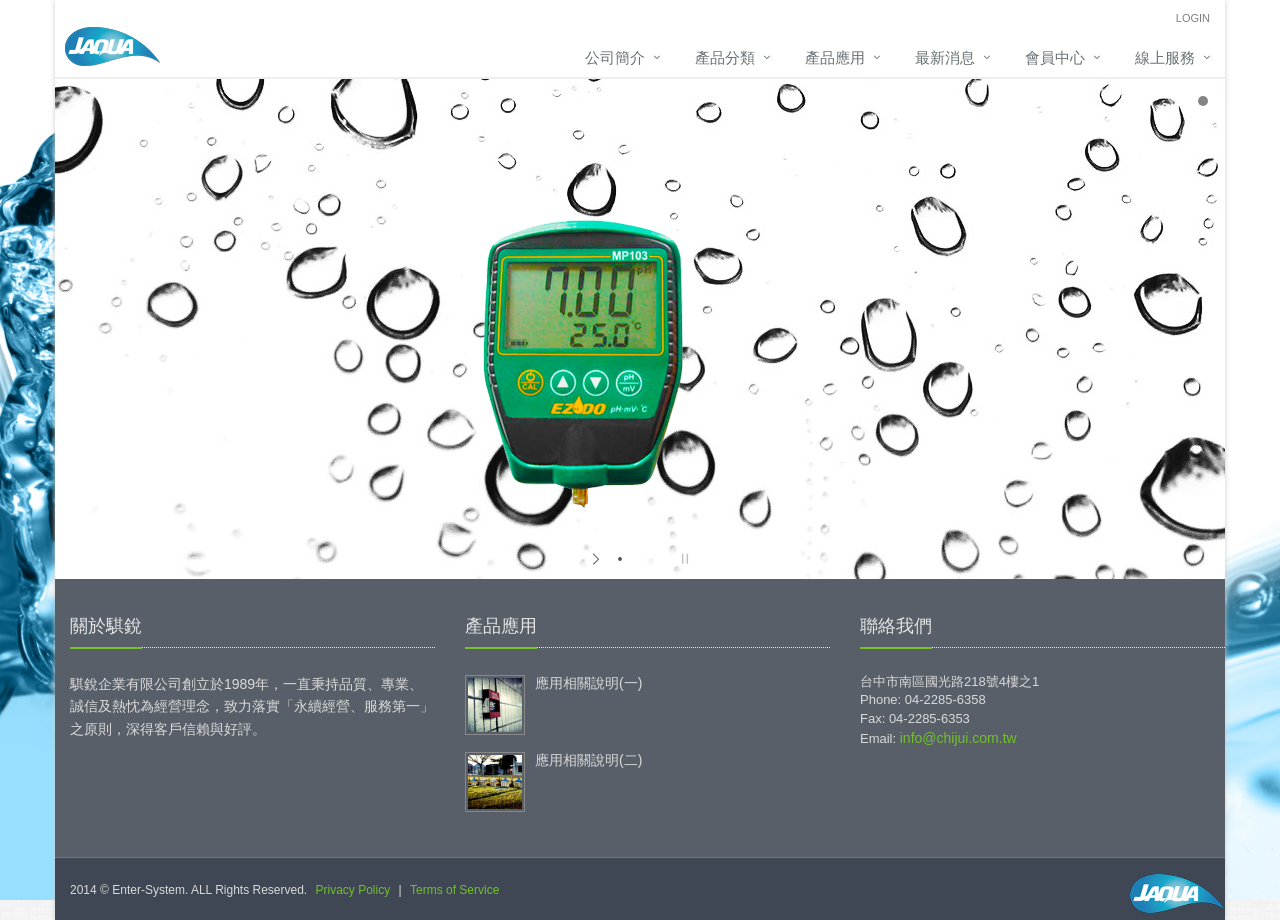
==== commit 44f448c3: "首頁樣式呈現" ====
--- a/index.html
+++ b/index.html
@@ -32,8 +32,10 @@
 </head> 
 
 <body class="boxed-layout container">
-<!--=== Style Switcher ===-->    
+<!--=== Style Switcher ===-->
+<!--    
 <i class="style-switcher-btn fa fa-cogs hidden-xs"></i>
+-->
 <div class="style-switcher animated fadeInRight">
     <div class="theme-close"><i class="icon-close"></i></div>
     <div class="theme-heading">Theme Colors</div>
--- a/assets/css/style.css
+++ b/assets/css/style.css
@@ -96,6 +96,7 @@
 	color: #7c8082;
 	font-size: 11px;
 	text-transform: uppercase;
+	padding-right: 15px;
 }
 
 .topbar ul.loginbar li i.fa { 
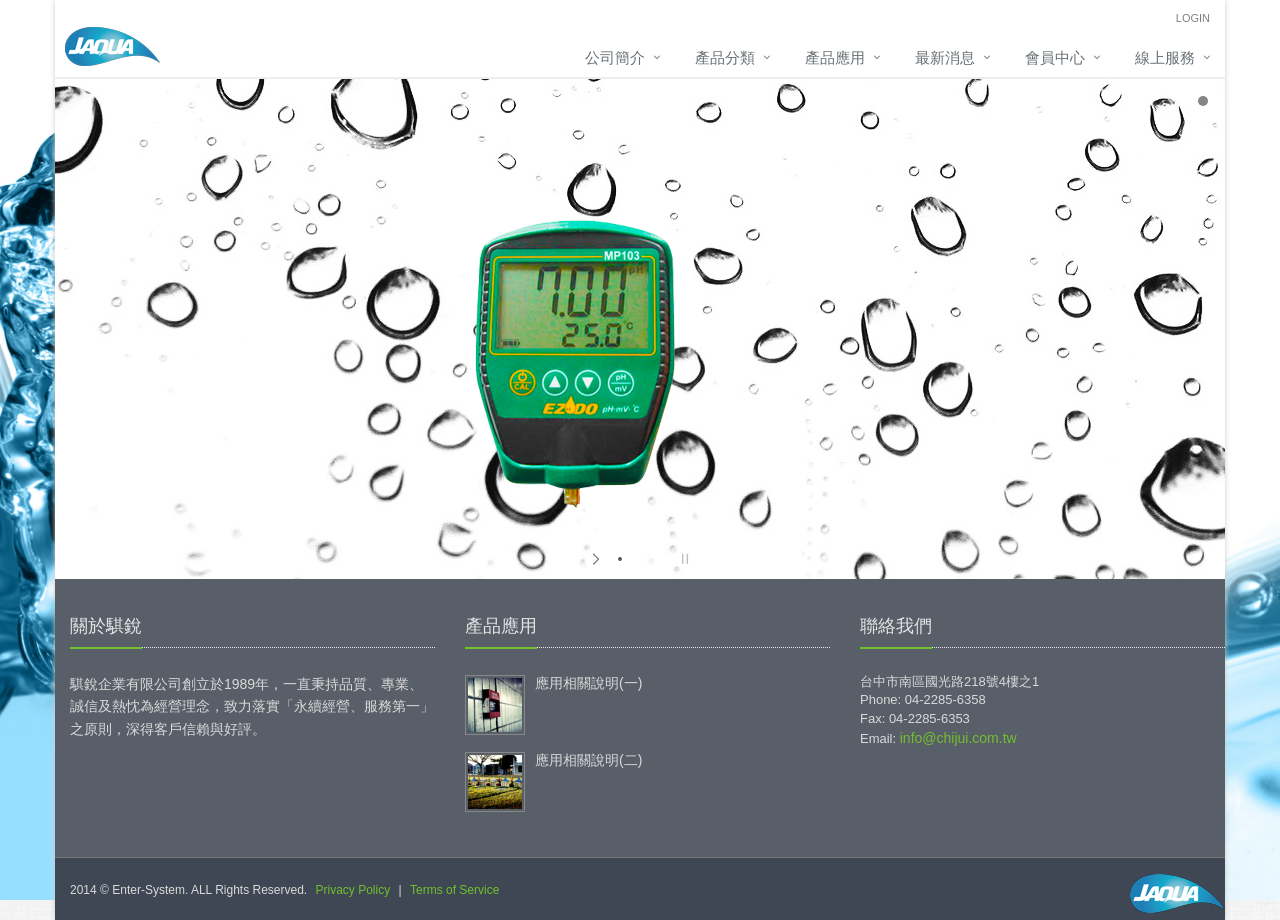
==== commit 936602aa: "新增產品分類頁面" ====
--- a/index.html
+++ b/index.html
@@ -86,7 +86,7 @@
                     <li><a href="page_faq.html">Help</a></li>  
                     <li class="topbar-devider"></li>
 					-->
-                    <li><a href="page_login.html">Login</a></li>   
+                    <li><a href="#">Login</a></li>   
                 </ul>
                 <!-- End Topbar Navigation -->
             </div>
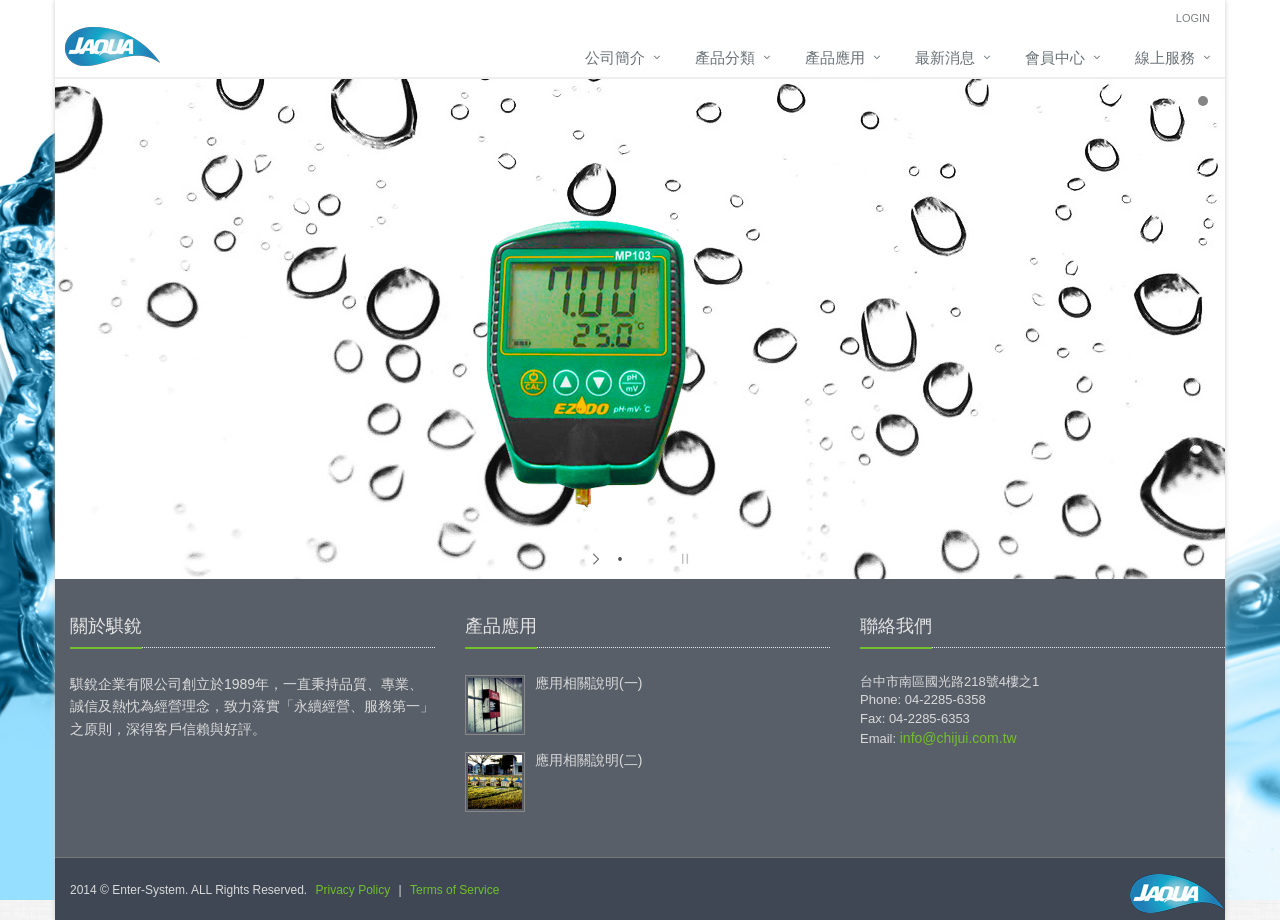
==== commit 804df9e9: "1.修改KV文字半透明深色底白色字樣呈現，以及部分呈現文字 2.將所有href="#" 取代為 href="javascript:void(0);" 3.拿掉產品分類頁面右上方的動態調整功能" ====
--- a/index.html
+++ b/index.html
@@ -56,7 +56,7 @@
     <div class="theme-heading">Layouts</div>
     <div class="text-center">
         <a href="javascript:void(0);" class="btn-u btn-u-green btn-block active-switcher-btn wide-layout-btn">Wide</a>
-        <a href="#" class="btn-u btn-u-green btn-block boxed-layout-btn">Boxed</a>
+        <a href="javascript:void(0);" class="btn-u btn-u-green btn-block boxed-layout-btn">Boxed</a>
     </div>
 </div><!--/style-switcher-->
 <!--=== End Style Switcher ===-->    
@@ -75,18 +75,18 @@
                         <a>Languages</a>
                         <ul class="lenguages">
                             <li class="active">
-                                <a href="#">English <i class="fa fa-check"></i></a> 
+                                <a href="javascript:void(0);">English <i class="fa fa-check"></i></a> 
                             </li>
-                            <li><a href="#">Spanish</a></li>
-                            <li><a href="#">Russian</a></li>
-                            <li><a href="#">German</a></li>
+                            <li><a href="javascript:void(0);">Spanish</a></li>
+                            <li><a href="javascript:void(0);">Russian</a></li>
+                            <li><a href="javascript:void(0);">German</a></li>
                         </ul>
                     </li>
                     <li class="topbar-devider"></li>   
                     <li><a href="page_faq.html">Help</a></li>  
                     <li class="topbar-devider"></li>
 					-->
-                    <li><a href="#">Login</a></li>   
+                    <li><a href="javascript:void(0);">Login</a></li>   
                 </ul>
                 <!-- End Topbar Navigation -->
             </div>
@@ -327,7 +327,7 @@
 
                         <!-- Features -->
                         <li class="dropdown">
-                            <a href="javascript:void(0);" class="dropdown-toggle" data-toggle="dropdown">
+                            <a href="product_category.html" class="dropdown-toggle">
                                 產品分類
                             </a>
                             <ul class="dropdown-menu">
@@ -402,9 +402,9 @@
                                 線上服務
                             </a>
                             <ul class="dropdown-menu">
-                                <li><a href="#">聯絡我們</a></li>
-                                <li><a href="#">線上詢價</a></li>
-								<li><a href="#">線上影音</a></li>
+                                <li><a href="javascript:void(0);">聯絡我們</a></li>
+                                <li><a href="javascript:void(0);">線上詢價</a></li>
+								<li><a href="javascript:void(0);">線上影音</a></li>
                             </ul>
                         </li>                    
                         <!-- End Contacts -->
@@ -447,11 +447,12 @@
 
                     <img src="assets/img/mockup/iphone.png" alt="Slider image" class="ls-s-1" style=" top:60px; left: 0; slidedirection : left; slideoutdirection : bottom; durationin : 2500; durationout : 2500; ">
 
-                    <span class="ls-s-1" style=" text-transform: uppercase; line-height: 45px; font-size:35px; color:#3E3A39; top:200px; left: 550px; slidedirection : top; slideoutdirection : bototm; durationin : 3500; durationout : 3500; ">
-                        Fully Responsive <br> Bootstrap 3 Template
+                    <span class="ls-s-1" style=" line-height: 45px; font-size:35px; color:#fff; top:200px; left: 550px; slidedirection : top; slideoutdirection : bototm; durationin : 3500; durationout : 3500; background: rgba(0, 0, 0, 0.7);">
+                        Text Line1 Example <br>
+						Text Line2 Example
                     </span>
 
-                    <!--<a class="btn-u btn-u-orange ls-s1" href="#" style=" padding: 9px 20px; font-size:25px; top:340px; left: 500px; slidedirection : bottom; slideoutdirection : top; durationin : 3500; durationout : 3500; ">
+                    <!--<a class="btn-u btn-u-orange ls-s1" href="javascript:void(0);" style=" padding: 9px 20px; font-size:25px; top:340px; left: 500px; slidedirection : bottom; slideoutdirection : top; durationin : 3500; durationout : 3500; ">
                         Download Now
                     </a>-->
                 </div>
@@ -461,6 +462,8 @@
                 <div class="ls-layer" style="slidedirection: top; ">
                     <img src="assets/img/bg/5.jpg" class="ls-bg" alt="Slide background">
 
+					
+					<!--
                     <i class="fa fa-chevron-circle-right ls-s-1" style=" color: #3E3A39; font-size: 24px; top:70px; left: 40px; slidedirection : left; slideoutdirection : top; durationin : 1500; durationout : 500; "></i> 
 
                     <span class="ls-s-2" style=" color: #3E3A39; font-weight: 200; font-size: 22px; top:70px; left: 70px; slidedirection : top; slideoutdirection : bottom; durationin : 1500; durationout : 500; ">
@@ -490,9 +493,15 @@
                     <span class="ls-s-2" style=" color: #3E3A39; font-weight: 200; font-size: 22px; top:270px; left: 70px; slidedirection : top; slideoutdirection : bottom; durationin : 5500; durationout : 4500; ">
                         60+ Template Pages and 20+ Plugins Included
                     </span>
-
-                    <a class="btn-u btn-u-blue ls-s1" href="#" style=" padding: 9px 20px; font-size:25px; top:340px; left: 40px; slidedirection : bottom; slideoutdirection : bottom; durationin : 6500; durationout : 3500; ">
-                        Twitter Bootstrap 3
+					
+					-->
+					
+                    <span class="ls-s-2" style=" color: #fff; font-weight: 200; font-size: 35px; top:70px; left: 70px; slidedirection : top; slideoutdirection : bottom; durationin : 1500; durationout : 500; background: rgba(0, 0, 0, 0.7);">
+                        Text Example
+                    </span>
+					
+                    <a class="btn-u btn-u-blue ls-s1" href="javascript:void(0);" style=" padding: 9px 20px; font-size:25px; top:340px; left: 40px; slidedirection : bottom; slideoutdirection : bottom; durationin : 6500; durationout : 3500; ">
+                        查看更多
                     </a>
 
                     <img src="assets/img/mockup/iphone1.png" alt="Slider Image" class="ls-s-1" style=" top:60px; left: 550px; slidedirection : right; slideoutdirection : bottom; durationin : 1500; durationout : 1500; ">
@@ -503,12 +512,12 @@
                 <div class="ls-layer" style="slidedirection: right; transition2d: 92,93,105; ">
                     <img src="assets/img/sliders/layer/bg2.jpg" class="ls-bg" alt="Slide background">
 
-                    <span class="ls-s-1" style=" color: #3E3A39; line-height:45px; font-weight: 200; font-size: 35px; top:100px; left: 50px; slidedirection : top; slideoutdirection : bottom; durationin : 1000; durationout : 1000; ">
-                        酸鹼度測試儀 pH
+                    <span class="ls-s-1" style=" color: #fff; line-height:45px; font-weight: 200; font-size: 35px; top:100px; left: 50px; slidedirection : top; slideoutdirection : bottom; durationin : 1000; durationout : 1000; background: rgba(0, 0, 0, 0.7);">
+                        Text Example
                     </span>
 
-                    <a class="btn-u btn-u-green ls-s-1" href="#" style=" padding: 9px 20px; font-size:25px; top:220px; left: 50px; slidedirection : bottom; slideoutdirection : bottom; durationin : 2000; durationout : 2000; ">
-                        Find Out More
+                    <a class="btn-u btn-u-green ls-s-1" href="javascript:void(0);" style=" padding: 9px 20px; font-size:25px; top:220px; left: 50px; slidedirection : bottom; slideoutdirection : bottom; durationin : 2000; durationout : 2000; ">
+                        查看更多
                     </a>
 
                     <img src="assets/img/mockup/iphone.png" alt="Slider Image" class="ls-s-1" style=" top:30px; left: 600px; slidedirection : right; slideoutdirection : bottom; durationin : 3000; durationout : 3000; ">
@@ -528,7 +537,7 @@
                     <p>At vero eos et accusamus et iusto odio dignissimos ducimus qui blanditiis praesentium voluptatum deleniti atque corrupti quos dolores et quas molestias excepturi  vehicula sem ut volutpat. Ut non libero magna fusce condimentum eleifend enim a feugiat corrupti quos.</p>
                 </div>            
                 <div class="col-md-3 btn-buy animated fadeInRight">
-                    <a href="#" class="btn-u btn-u-lg"><i class="fa fa-cloud-download"></i> Download Now</a>
+                    <a href="javascript:void(0);" class="btn-u btn-u-lg"><i class="fa fa-cloud-download"></i> Download Now</a>
                 </div>
             </div>
         </div>
@@ -578,10 +587,10 @@
                         <div class="overflow-hidden">
                             <img class="img-responsive" src="assets/img/main/2.jpg" alt="" />
                         </div>
-                        <a class="btn-more hover-effect" href="#">read more +</a>                   
+                        <a class="btn-more hover-effect" href="javascript:void(0);">read more +</a>                   
                     </div>
                     <div class="caption">
-                        <h3><a class="hover-effect" href="#">Project One</a></h3>
+                        <h3><a class="hover-effect" href="javascript:void(0);">Project One</a></h3>
                         <p>Donec id elit non mi porta gravida at eget metus. Fusce dapibus, justo sit amet risus etiam porta sem.</p>
                     </div>
                 </div>
@@ -592,10 +601,10 @@
                         <div class="overflow-hidden">
                             <img class="img-responsive" src="assets/img/main/3.jpg" alt="" />
                         </div>
-                        <a class="btn-more hover-effect" href="#">read more +</a>                   
+                        <a class="btn-more hover-effect" href="javascript:void(0);">read more +</a>                   
                     </div>
                     <div class="caption">
-                        <h3><a class="hover-effect" href="#">Project Two</a></h3>
+                        <h3><a class="hover-effect" href="javascript:void(0);">Project Two</a></h3>
                         <p>Donec id elit non mi porta gravida at eget metus. Fusce dapibus, justo sit amet risus etiam porta sem.</p>
                     </div>
                 </div>
@@ -606,10 +615,10 @@
                         <div class="overflow-hidden">
                             <img class="img-responsive" src="assets/img/main/9.jpg" alt="" />
                         </div>
-                        <a class="btn-more hover-effect" href="#">read more +</a>                   
+                        <a class="btn-more hover-effect" href="javascript:void(0);">read more +</a>                   
                     </div>
                     <div class="caption">
-                        <h3><a class="hover-effect" href="#">Project Three</a></h3>
+                        <h3><a class="hover-effect" href="javascript:void(0);">Project Three</a></h3>
                         <p>Donec id elit non mi porta gravida at eget metus. Fusce dapibus, justo sit amet risus etiam porta sem.</p>
                     </div>
                 </div>
@@ -620,10 +629,10 @@
                         <div class="overflow-hidden">
                             <img class="img-responsive" src="assets/img/main/10.jpg" alt="" />
                         </div>
-                        <a class="btn-more hover-effect" href="#">read more +</a>                   
+                        <a class="btn-more hover-effect" href="javascript:void(0);">read more +</a>                   
                     </div>
                     <div class="caption">
-                        <h3><a class="hover-effect" href="#">Project Four</a></h3>
+                        <h3><a class="hover-effect" href="javascript:void(0);">Project Four</a></h3>
                         <p>Donec id elit non mi porta gravida at eget metus. Fusce dapibus, justo sit amet risus etiam porta sem.</p>
                     </div>
                 </div>
@@ -700,103 +709,103 @@
             <div class="headline"><h2>Our Clients</h2></div>    
             <ul class="slides">
                 <li>
-                    <a href="#">
+                    <a href="javascript:void(0);">
                         <img src="assets/img/clients/hp_grey.png" alt="" /> 
                         <img src="assets/img/clients/hp.png" class="color-img" alt="" />
                     </a>
                 </li>
                 <li>
-                    <a href="#">
+                    <a href="javascript:void(0);">
                         <img src="assets/img/clients/igneus_grey.png" alt="" /> 
                         <img src="assets/img/clients/igneus.png" class="color-img" alt="" />
                     </a>
                 </li>
                 <li>
-                    <a href="#">
+                    <a href="javascript:void(0);">
                         <img src="assets/img/clients/vadafone_grey.png" alt="" /> 
                         <img src="assets/img/clients/vadafone.png" class="color-img" alt="" />
                     </a>
                 </li>
                 <li>
-                    <a href="#">
+                    <a href="javascript:void(0);">
                         <img src="assets/img/clients/walmart_grey.png" alt="" /> 
                         <img src="assets/img/clients/walmart.png" class="color-img" alt="" />
                     </a>
                 </li>
                 <li>
-                    <a href="#">
+                    <a href="javascript:void(0);">
                         <img src="assets/img/clients/shell_grey.png" alt="" /> 
                         <img src="assets/img/clients/shell.png" class="color-img" alt="" />
                     </a>
                 </li>
                 <li>
-                    <a href="#">
+                    <a href="javascript:void(0);">
                         <img src="assets/img/clients/natural_grey.png" alt="" /> 
                         <img src="assets/img/clients/natural.png" class="color-img" alt="" />
                     </a>
                 </li>
                 <li>
-                    <a href="#">
+                    <a href="javascript:void(0);">
                         <img src="assets/img/clients/aztec_grey.png" alt="" /> 
                         <img src="assets/img/clients/aztec.png" class="color-img" alt="" />
                     </a>
                 </li>
                 <li>
-                    <a href="#">
+                    <a href="javascript:void(0);">
                         <img src="assets/img/clients/gamescast_grey.png" alt="" /> 
                         <img src="assets/img/clients/gamescast.png" class="color-img" alt="" />
                     </a>
                 </li>
                 <li>
-                    <a href="#">
+                    <a href="javascript:void(0);">
                         <img src="assets/img/clients/cisco_grey.png" alt="" /> 
                         <img src="assets/img/clients/cisco.png" class="color-img" alt="" />
                     </a>
                 </li>
                 <li>
-                    <a href="#">
+                    <a href="javascript:void(0);">
                         <img src="assets/img/clients/everyday_grey.png" alt="" /> 
                         <img src="assets/img/clients/everyday.png" class="color-img" alt="" />
                     </a>
                 </li>
                 <li>
-                    <a href="#">
+                    <a href="javascript:void(0);">
                         <img src="assets/img/clients/cocacola_grey.png" alt="" /> 
                         <img src="assets/img/clients/cocacola.png" class="color-img" alt="" />
                     </a>
                 </li>
                 <li>
-                    <a href="#">
+                    <a href="javascript:void(0);">
                         <img src="assets/img/clients/spinworkx_grey.png" alt="" /> 
                         <img src="assets/img/clients/spinworkx.png" class="color-img" alt="" />
                     </a>
                 </li>
                 <li>
-                    <a href="#">
+                    <a href="javascript:void(0);">
                         <img src="assets/img/clients/shell_grey.png" alt="" /> 
                         <img src="assets/img/clients/shell.png" class="color-img" alt="" />
                     </a>
                 </li>
                 <li>
-                    <a href="#">
+                    <a href="javascript:void(0);">
                         <img src="assets/img/clients/natural_grey.png" alt="" /> 
                         <img src="assets/img/clients/natural.png" class="color-img" alt="" />
                     </a>
                 </li>
                 <li>
-                    <a href="#">
+                    <a href="javascript:void(0);">
                         <img src="assets/img/clients/gamescast_grey.png" alt="" /> 
                         <img src="assets/img/clients/gamescast.png" class="color-img" alt="" />
                     </a>
                 </li>
                 <li>
-                    <a href="#">
+                    <a href="javascript:void(0);">
                         <img src="assets/img/clients/everyday_grey.png" alt="" /> 
                         <img src="assets/img/clients/everyday.png" class="color-img" alt="" />
                     </a>
                 </li>
                 <li>
-                    <a href="#">
+                    <a href="javascript:void(0);">
                         <img src="assets/img/clients/spinworkx_grey.png" alt="" /> 
                         <img src="assets/img/clients/spinworkx.png" class="color-img" alt="" />
                     </a>
@@ -838,22 +847,22 @@
                     <div class="posts">
                         <div class="headline"><h2>產品應用</h2></div>
                         <dl class="dl-horizontal">
-                            <dt><a href="#"><img src="assets/img/sliders/elastislide/6.jpg" alt="" /></a></dt>
+                            <dt><a href="javascript:void(0);"><img src="assets/img/sliders/elastislide/6.jpg" alt="" /></a></dt>
                             <dd>
-                                <p><a href="#">應用相關說明(一)</a></p> 
+                                <p><a href="javascript:void(0);">應用相關說明(一)</a></p> 
                             </dd>
                         </dl>
                         <dl class="dl-horizontal">
-                        <dt><a href="#"><img src="assets/img/sliders/elastislide/10.jpg" alt="" /></a></dt>
+                        <dt><a href="javascript:void(0);"><img src="assets/img/sliders/elastislide/10.jpg" alt="" /></a></dt>
                             <dd>
-                                <p><a href="#">應用相關說明(二)</a></p> 
+                                <p><a href="javascript:void(0);">應用相關說明(二)</a></p> 
                             </dd>
                         </dl>
 						<!--
                         <dl class="dl-horizontal">
-                        <dt><a href="#"><img src="assets/img/sliders/elastislide/11.jpg" alt="" /></a></dt>
+                        <dt><a href="javascript:void(0);"><img src="assets/img/sliders/elastislide/11.jpg" alt="" /></a></dt>
                             <dd>
-                                <p><a href="#">應用相關說明(三)</a></p> 
+                                <p><a href="javascript:void(0);">應用相關說明(三)</a></p> 
                             </dd>
                         </dl>
 						-->
@@ -876,13 +885,13 @@
 					<!--
                     <div class="headline"><h2>Stay Connected</h2></div> 
                     <ul class="social-icons">
-                        <li><a href="#" data-original-title="Feed" class="social_rss"></a></li>
-                        <li><a href="#" data-original-title="Facebook" class="social_facebook"></a></li>
-                        <li><a href="#" data-original-title="Twitter" class="social_twitter"></a></li>
-                        <li><a href="#" data-original-title="Goole Plus" class="social_googleplus"></a></li>
-                        <li><a href="#" data-original-title="Pinterest" class="social_pintrest"></a></li>
-                        <li><a href="#" data-original-title="Linkedin" class="social_linkedin"></a></li>
-                        <li><a href="#" data-original-title="Vimeo" class="social_vimeo"></a></li>
+                        <li><a href="javascript:void(0);" data-original-title="Feed" class="social_rss"></a></li>
+                        <li><a href="javascript:void(0);" data-original-title="Facebook" class="social_facebook"></a></li>
+                        <li><a href="javascript:void(0);" data-original-title="Twitter" class="social_twitter"></a></li>
+                        <li><a href="javascript:void(0);" data-original-title="Goole Plus" class="social_googleplus"></a></li>
+                        <li><a href="javascript:void(0);" data-original-title="Pinterest" class="social_pintrest"></a></li>
+                        <li><a href="javascript:void(0);" data-original-title="Linkedin" class="social_linkedin"></a></li>
+                        <li><a href="javascript:void(0);" data-original-title="Vimeo" class="social_vimeo"></a></li>
                     </ul>
 					-->
                     <!-- End Social Links -->
@@ -899,7 +908,7 @@
                 <div class="col-md-6">                     
                     <p>
                         2014 &copy; Enter-System. ALL Rights Reserved. 
-                        <a href="#">Privacy Policy</a> | <a href="#">Terms of Service</a>
+                        <a href="javascript:void(0);">Privacy Policy</a> | <a href="javascript:void(0);">Terms of Service</a>
                     </p>
                 </div>
                 <div class="col-md-6">  
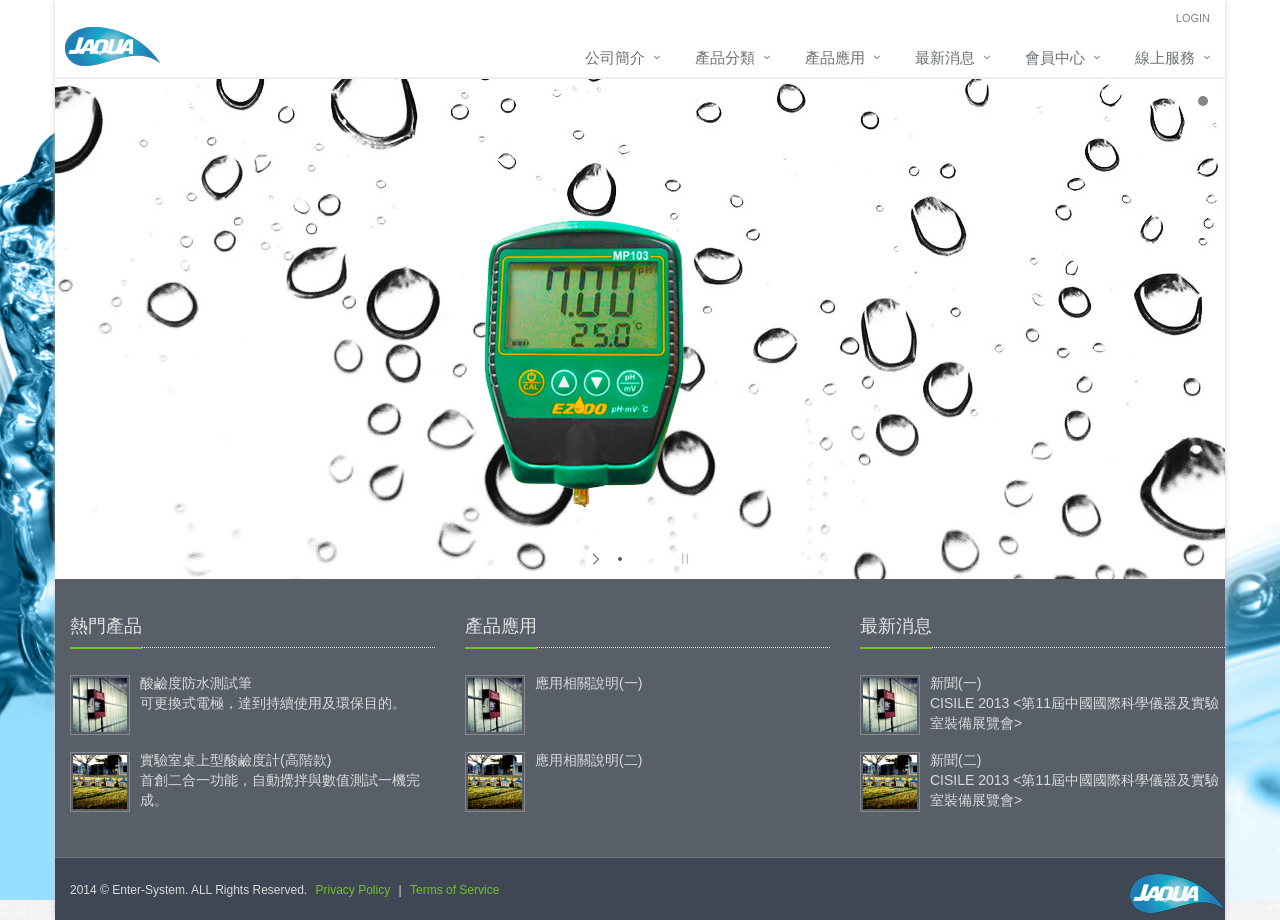
==== commit e87206cb: "新增關於我頁面-更換產品業面圖及說明文" ====
--- a/index.html
+++ b/index.html
@@ -3,7 +3,7 @@
 <!--[if IE 9]> <html lang="en" class="ie9"> <![endif]-->  
 <!--[if !IE]><!--> <html lang="en"> <!--<![endif]-->  
 <head>
-    <title>Unify | Welcome...</title>
+    <title>JAQUA | Welcome...</title>
 
     <!-- Meta -->
     <meta charset="utf-8">
@@ -12,7 +12,7 @@
     <meta name="author" content="">
 
     <!-- Favicon -->
-    <link rel="shortcut icon" href="favicon.ico">
+    <link rel="shortcut icon" href="assets/img/favicon.ico">
 
     <!-- CSS Global Compulsory -->
     <link rel="stylesheet" href="assets/plugins/bootstrap/css/bootstrap.min.css">
@@ -137,7 +137,7 @@
 
                         <!-- Pages -->                        
                         <li class="dropdown">
-                            <a href="javascript:void(0);" class="dropdown-toggle" data-toggle="dropdown">
+                            <a href="page_about_me.html;" class="dropdown-toggle" data-toggle="dropdown">
                                 公司簡介
                             </a>
                             <ul  style="display:none" class="dropdown-menu">
@@ -332,7 +332,7 @@
                             </a>
                             <ul class="dropdown-menu">
                                 <li>
-                                    <a href="javascript:void(0);">PH</a>                              
+                                    <a href="product.html">PH</a>                              
                                 </li> 
                                 <li>
                                     <a href="javascript:void(0);">ORP</a>                         
@@ -821,29 +821,26 @@
         <div class="container">
             <div class="row">
                 <div class="col-md-4 md-margin-bottom-40">
-                    <!-- About -->
-                    <div class="headline"><h2>關於騏銳</h2></div>  
-                    <p class="margin-bottom-25 md-margin-bottom-40">騏銳企業有限公司創立於1989年，一直秉持品質、專業、誠信及熱忱為經營理念，致力落實「永續經營、服務第一」之原則，深得客戶信賴與好評。</p>    
-                    <!-- End About -->
-
-                    <!-- Monthly Newsletter -->
-					<!--
-                    <div class="headline"><h2>Monthly Newsletter</h2></div> 
-                    <p>Subscribe to our newsletter and stay up to date with the latest news and deals!</p>
-                    <form class="footer-subsribe">
-                        <div class="input-group">
-                            <input type="text" class="form-control" placeholder="Email Address">                            
-                            <span class="input-group-btn">
-                                <button class="btn-u" type="button">Subscribe</button>
-                            </span>
-                        </div>                  
-                    </form>
-					-->					
-                    <!-- End Monthly Newsletter -->
-                </div><!--/col-md-4-->  
-                
+                    <div class="posts">
+                        <div class="headline"><h2>熱門產品</h2></div>
+                        <dl class="dl-horizontal">
+                            <dt><a href="javascript:void(0);"><img src="assets/img/sliders/elastislide/6.jpg" alt="" /></a></dt>
+                            <dd>
+                                <p><a href="javascript:void(0);">酸鹼度防水測試筆</a></p>
+								<p>可更換式電極，達到持續使用及環保目的。</p>								
+                            </dd>
+                        </dl>
+                        <dl class="dl-horizontal">
+                        <dt><a href="javascript:void(0);"><img src="assets/img/sliders/elastislide/10.jpg" alt="" /></a></dt>
+                            <dd>
+                                <p><a href="javascript:void(0);">實驗室桌上型酸鹼度計(高階款)</a></p> 
+								<p>首創二合一功能，自動攪拌與數值測試一機完成。</p>
+                            </dd>
+                        </dl>
+                    </div>               
+                </div>
+	  
                 <div class="col-md-4 md-margin-bottom-40">
-                    <!-- Recent Blogs -->
                     <div class="posts">
                         <div class="headline"><h2>產品應用</h2></div>
                         <dl class="dl-horizontal">
@@ -858,48 +855,32 @@
                                 <p><a href="javascript:void(0);">應用相關說明(二)</a></p> 
                             </dd>
                         </dl>
-						<!--
+                    </div>               
+                </div>
+
+                <div class="col-md-4 md-margin-bottom-40">
+                    <div class="posts">
+                        <div class="headline"><h2>最新消息</h2></div>
                         <dl class="dl-horizontal">
-                        <dt><a href="javascript:void(0);"><img src="assets/img/sliders/elastislide/11.jpg" alt="" /></a></dt>
+                            <dt><a href="javascript:void(0);"><img src="assets/img/sliders/elastislide/6.jpg" alt="" /></a></dt>
                             <dd>
-                                <p><a href="javascript:void(0);">應用相關說明(三)</a></p> 
+                                <p><a href="javascript:void(0);">新聞(一)</a></p> 
+								<p>CISILE 2013  <第11屆中國國際科學儀器及實驗室裝備展覽會> </p>
                             </dd>
                         </dl>
-						-->
-                    </div>
-                    <!-- End Recent Blogs -->                    
-                </div><!--/col-md-4-->
-
-                <div class="col-md-4">
-                    <!-- Contact Us -->
-                    <div class="headline"><h2>聯絡我們</h2></div> 
-                    <address class="md-margin-bottom-40">
-                        台中市南區國光路218號4樓之1  <br />
-                        Phone: 04-2285-6358 <br />
-                        Fax: 04-2285-6353 <br />
-                        Email: <a href="mailto:info@chijui.com.tw" class="">info@chijui.com.tw</a>
-                    </address>
-                    <!-- End Contact Us -->
-
-                    <!-- Social Links -->
-					<!--
-                    <div class="headline"><h2>Stay Connected</h2></div> 
-                    <ul class="social-icons">
-                        <li><a href="javascript:void(0);" data-original-title="Feed" class="social_rss"></a></li>
-                        <li><a href="javascript:void(0);" data-original-title="Facebook" class="social_facebook"></a></li>
-                        <li><a href="javascript:void(0);" data-original-title="Twitter" class="social_twitter"></a></li>
-                        <li><a href="javascript:void(0);" data-original-title="Goole Plus" class="social_googleplus"></a></li>
-                        <li><a href="javascript:void(0);" data-original-title="Pinterest" class="social_pintrest"></a></li>
-                        <li><a href="javascript:void(0);" data-original-title="Linkedin" class="social_linkedin"></a></li>
-                        <li><a href="javascript:void(0);" data-original-title="Vimeo" class="social_vimeo"></a></li>
-                    </ul>
-					-->
-                    <!-- End Social Links -->
-                </div><!--/col-md-4-->
+                        <dl class="dl-horizontal">
+                        <dt><a href="javascript:void(0);"><img src="assets/img/sliders/elastislide/10.jpg" alt="" /></a></dt>
+                            <dd>
+                                <p><a href="javascript:void(0);">新聞(二)</a></p>
+								<p>CISILE 2013  <第11屆中國國際科學儀器及實驗室裝備展覽會></p>
+                            </dd>
+                        </dl>
+                    </div>               
+                </div>
+				
             </div>
         </div> 
-    </div><!--/footer-->
-    <!--=== End Footer ===-->
+    </div>
 
     <!--=== Copyright ===-->
     <div class="copyright">
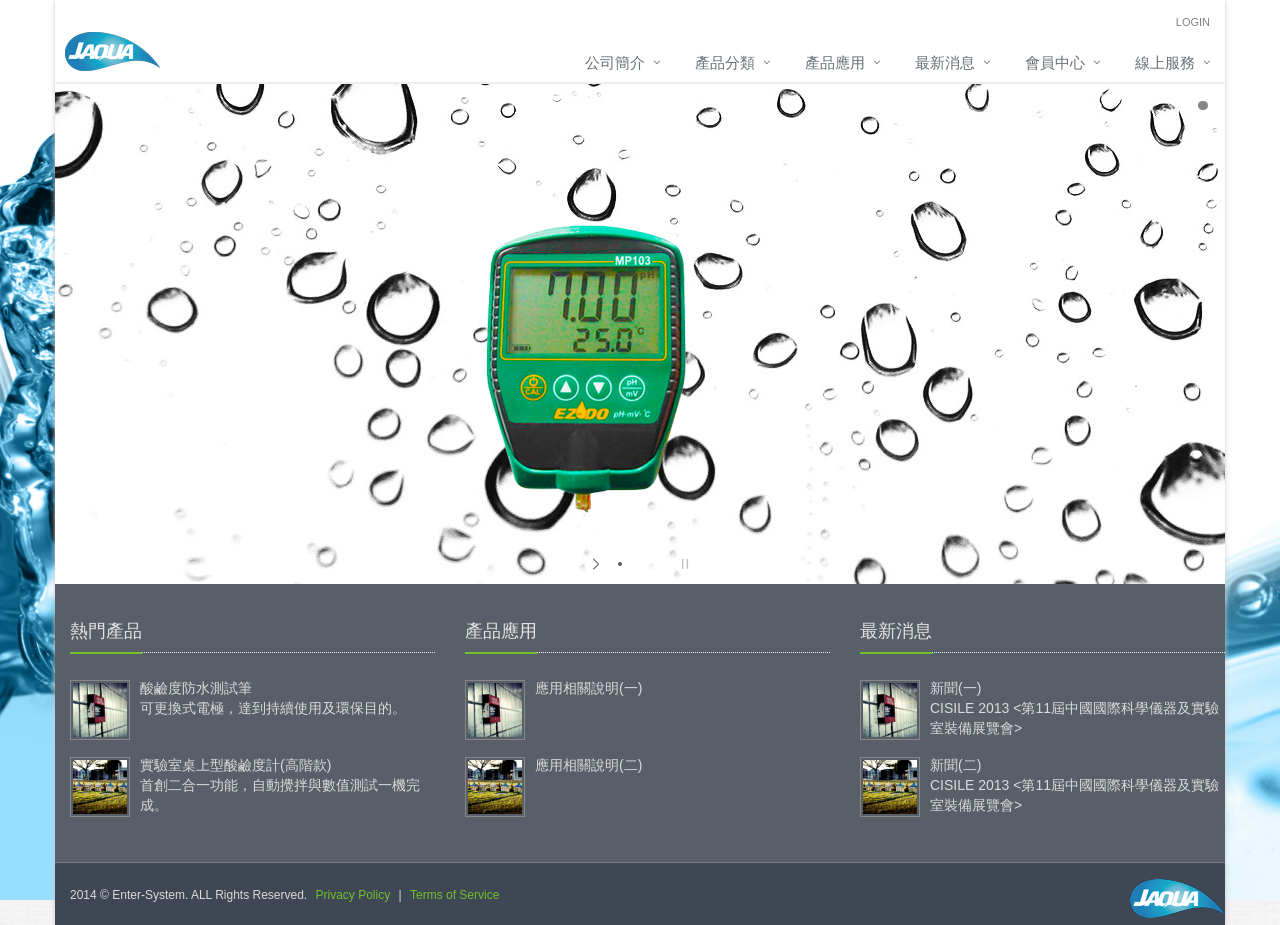
==== commit 0b1dbef2: "關於我各頁面互相連結" ====
--- a/index.html
+++ b/index.html
@@ -137,7 +137,7 @@
 
                         <!-- Pages -->                        
                         <li class="dropdown">
-                            <a href="page_about_me.html;" class="dropdown-toggle" data-toggle="dropdown">
+                            <a href="page_about_me.html" class="dropdown-toggle">
                                 公司簡介
                             </a>
                             <ul  style="display:none" class="dropdown-menu">
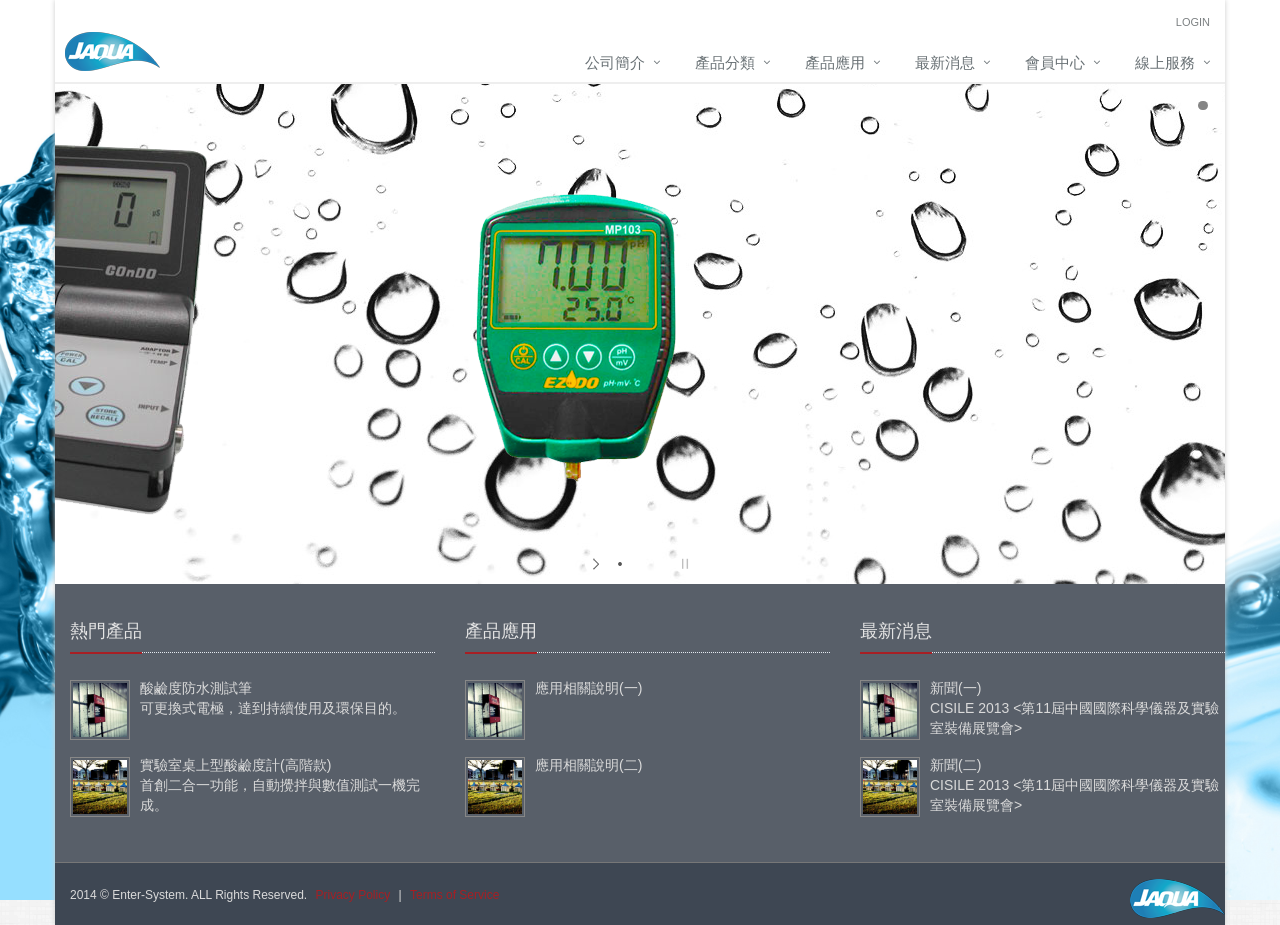
==== commit e746d5bc: "修改成紅色配色" ====
--- a/index.html
+++ b/index.html
@@ -443,7 +443,7 @@
 
                     <img src="assets/img/sliders/layer/bg1.jpg" class="ls-bg" alt="Slide background">
 
-                    <img src="assets/img/mockup/iphone1.png" alt="Slider Image" class="ls-s-1" style=" top:110px; left: 140px; slidedirection : left; slideoutdirection : bottom; durationin : 1500; durationout : 1500; ">
+                    <img src="assets/img/mockup/iphone1.png" alt="Slider Image" class="ls-s-1" style=" top:110px; left: 320px; slidedirection : left; slideoutdirection : bottom; durationin : 1500; durationout : 1500; ">
 
                     <img src="assets/img/mockup/iphone.png" alt="Slider image" class="ls-s-1" style=" top:60px; left: 0; slidedirection : left; slideoutdirection : bottom; durationin : 2500; durationout : 2500; ">
 
@@ -504,7 +504,7 @@
                         查看更多
                     </a>
 
-                    <img src="assets/img/mockup/iphone1.png" alt="Slider Image" class="ls-s-1" style=" top:60px; left: 550px; slidedirection : right; slideoutdirection : bottom; durationin : 1500; durationout : 1500; ">
+                    <img src="assets/img/mockup/iphone1.png" alt="Slider Image" class="ls-s-1" style=" top:100px; left: 750px; slidedirection : right; slideoutdirection : bottom; durationin : 1500; durationout : 1500; ">
                 </div>
                 <!--End Second Slide-->
 
@@ -520,7 +520,7 @@
                         查看更多
                     </a>
 
-                    <img src="assets/img/mockup/iphone.png" alt="Slider Image" class="ls-s-1" style=" top:30px; left: 600px; slidedirection : right; slideoutdirection : bottom; durationin : 3000; durationout : 3000; ">
+                    <img src="assets/img/mockup/iphone.png" alt="Slider Image" class="ls-s-1" style=" top:60px; left: 700px; slidedirection : right; slideoutdirection : bottom; durationin : 3000; durationout : 3000; ">
                 </div>
                 <!--End Third Slide-->
             </div>         
--- a/assets/css/themes/default.css
+++ b/assets/css/themes/default.css
@@ -1,60 +1,60 @@
 f/* 
 * Version: 1.4
-* Default Color 	  : #72c02c;
-* Default Hover Color : #5fb611;
+* Default Color 	  : #a71f24;
+* Default Hover Color : #a71f24;
 */
 
 a:focus, 
 a:hover, 
 a:active {
-	color: #72c02c;
+	color: #a71f24;
 }
 
 .color-green {
-	color: #72c02c;
+	color: #a71f24;
 }
 
 a.read-more:hover { 
-	color:#72c02c; 
+	color:#a71f24; 
 }
 
 .linked:hover {
-	color:#72c02c;
+	color:#a71f24;
 }
 
 /*Header v1
 ------------------------------------*/
 /*Navber*/
 .header .navbar-default .navbar-nav > .active > a {
-	color: #72c02c;
+	color: #a71f24;
 }
 
 /*Navbar Toggle*/
 .navbar-toggle,
 .navbar-default .navbar-toggle:hover, 
 .navbar-default .navbar-toggle:focus {
-	background: #72c02c;
+	background: #a71f24;
 }
 
 .navbar-default .navbar-toggle {
-	border-color: #5fb611;
+	border-color: #a71f24;
 }
 
 .navbar-default .navbar-toggle:hover {
-	background: #5fb611;
+	background: #a71f24;
 }
 
 /*Responsive Navbar*/
 @media (max-width: 767px) {
 	.header .navbar-default .navbar-nav > li > a:hover {
-		color: #72c02c;
+		color: #a71f24;
 	}
 
 	.header .navbar-default .navbar-nav > .active > a,
 	.header .navbar-default .navbar-nav > .active > a:hover,
 	.header .navbar-default .navbar-nav > .active > a:focus {
 		color: #fff;
-		background: #72c02c;
+		background: #a71f24;
 	}
 }
 
@@ -62,30 +62,30 @@
 	/*Navbar*/
 	.header .navbar-default .navbar-nav > li > a:hover,
 	.header .navbar-default .navbar-nav > .active > a {
-		border-bottom: solid 2px #72c02c;
+		border-bottom: solid 2px #a71f24;
 	}
 
 	.header .navbar-default .navbar-nav > .open > a,
 	.header .navbar-default .navbar-nav > .open > a:hover,
 	.header .navbar-default .navbar-nav > .open > a:focus {
-		color: #72c02c;
+		color: #a71f24;
 	}
 
 	/*Dropdown Menu*/
 	.header .dropdown-menu { 
-		border-top: solid 2px #72c02c; 
+		border-top: solid 2px #a71f24; 
 	}	
 }
 
 /*Search Box*/
 .header .navbar .nav > li > .search:hover {
-	color: #72c02c;
-	border-bottom-color: #72c02c;
+	color: #a71f24;
+	border-bottom-color: #a71f24;
 }
 
 @media (max-width: 767px) {
 	.header .navbar .nav > li > .search:hover {
-		background: #5fb611;
+		background: #a71f24;
 	}
 }
 
@@ -93,12 +93,12 @@
 ------------------------------------*/
 /*Topbar*/
 .topbar-v1 .top-v1-data li a:hover i {
-	color: #72c02c;
+	color: #a71f24;
 }
 
 /*Search Box*/
 .header-v1 .navbar .nav > li > .search:hover {
-	background: #72c02c;
+	background: #a71f24;
 }
 
 /*Responsive Navbar*/
@@ -106,13 +106,13 @@
 	.header-v1 .navbar-default .navbar-nav > li > a:hover,
 	.header-v1 .navbar-default .navbar-nav > .active > a {
 		color: #fff;
-		background: #72c02c !important;
+		background: #a71f24 !important;
 	}
 
 	.header-v1 .navbar-default .navbar-nav > .open > a,
 	.header-v1 .navbar-default .navbar-nav > .open > a:hover,
 	.header-v1 .navbar-default .navbar-nav > .open > a:focus {
-		background: #72c02c;		
+		background: #a71f24;		
 	}
 }	
 
@@ -144,40 +144,40 @@
 /*Buttons
 ------------------------------------*/
 .btn-u {
-	background: #72c02c;
+	background: #a71f24;
 }
 
 .btn-u:hover {
-	background: #5fb611;
+	background: #a71f24;
 }
 
 /*Service
 ------------------------------------*/
 .service .service-icon {
-	color:#72c02c;	
+	color:#a71f24;	
 }
 
 /*Service Blocks*/
 .service-alternative .service:hover { 
-	background:#72c02c;
+	background:#a71f24;
 } 
 
 /*Thumbnail (Recent Work)
 ------------------------------------*/
 .thumbnail-style h3 a:hover {
-	color:#72c02c;
+	color:#a71f24;
 }
 
 .thumbnail-style a.btn-more {
-	background:#72c02c;
+	background:#a71f24;
 }
 .thumbnail-style a.btn-more:hover {
-	box-shadow:0 0 0 2px #5fb611;
+	box-shadow:0 0 0 2px #a71f24;
 }
 
 /*Carousel (Recent Work)*/
 .recent-work a:hover span {
-	border-bottom:solid 2px #72c02c;
+	border-bottom:solid 2px #a71f24;
 }
 
 .bx-wrapper .bx-prev {
@@ -193,22 +193,22 @@
 .headline h2, 
 .headline h3, 
 .headline h4 {
-	border-bottom:2px solid #72c02c;
+	border-bottom:2px solid #a71f24;
 }
 
 /*Blockquote*/
 blockquote:hover {
-	border-left-color:#72c02c; 
+	border-left-color:#a71f24; 
 }
 
 .hero {
-	border-left-color: #72c02c;
+	border-left-color: #a71f24;
 }
 
 /*Carousel
 ------------------------------------*/
 .carousel-arrow a.carousel-control:hover {
-	color: #72c02c;
+	color: #a71f24;
 }
 
 /*Footer
@@ -217,104 +217,104 @@
 .copyright a,
 .footer a:hover,
 .copyright a:hover {
-	color: #72c02c;
+	color: #a71f24;
 }
 
 /*Footer Blog*/
 .footer .dl-horizontal a:hover {
-	color:#72c02c !important;
+	color:#a71f24 !important;
 }
 
 /*Blog Posts
 ------------------------------------*/
 .posts .dl-horizontal a:hover { 
-	color:#72c02c; 
+	color:#a71f24; 
 }
 
 .posts .dl-horizontal:hover dt img,
 .posts .dl-horizontal:hover dd a { 
-	color: #72c02c;
-	border-color: #72c02c !important;
+	color: #a71f24;
+	border-color: #a71f24 !important;
 }
 
 /*Post Comment*/
 .post-comment h3, 
 .blog-item .media h3,
 .blog-item .media h4.media-heading span a {
-	color: #72c02c;
+	color: #a71f24;
 }
 
 /*Tabs
 ------------------------------------*/
 /*Tabs v1*/
 .tab-v1 .nav-tabs { 
-	border-bottom: solid 2px #72c02c; 	
+	border-bottom: solid 2px #a71f24; 	
 }
 
 .tab-v1 .nav-tabs > .active > a, 
 .tab-v1 .nav-tabs > .active > a:hover, 
 .tab-v1 .nav-tabs > .active > a:focus { 
-	background: #72c02c; 
+	background: #a71f24; 
 }
 
 .tab-v1 .nav-tabs > li > a:hover { 
-	background: #72c02c; 
+	background: #a71f24; 
 }
 
 /*Tabs v2*/
 .tab-v2 .nav-tabs li.active a {
-	border-top: solid 2px #72c02c;
+	border-top: solid 2px #a71f24;
 }
 
 /*Tabs v3*/
 .tab-v3 .nav-pills li a:hover,
 .tab-v3 .nav-pills li.active a {
-	background: #72c02c;
-	border: solid 1px #5fb611;
+	background: #a71f24;
+	border: solid 1px #a71f24;
 }
 
 /*Accardion
 ------------------------------------*/
 .acc-home a.active,
 .acc-home a.accordion-toggle:hover { 
-	color:#72c02c; 
+	color:#a71f24; 
 }
 .acc-home .collapse.in { 
-	border-bottom:solid 1px #72c02c; 
+	border-bottom:solid 1px #a71f24; 
 }
 
 /*Testimonials
 ------------------------------------*/
 .testimonials .testimonial-info {
-	color: #72c02c;
+	color: #a71f24;
 }
 
 .testimonials .carousel-arrow i:hover {
-	background: #72c02c;
+	background: #a71f24;
 }
 
 /*Info Blocks
 ------------------------------------*/
 .info-blocks:hover i.icon-info-blocks {
-	color: #72c02c;
+	color: #a71f24;
 }
 
 /*Breadcrumb
 ------------------------------------*/
 .breadcrumb li.active,
 .breadcrumb li a:hover {
-	color:#72c02c;
+	color:#a71f24;
 }
 
 /*About Page
 ------------------------------------*/
 .team .thumbnail-style:hover h3 a {
-	color:#72c02c !important;
+	color:#a71f24 !important;
 }
 
 /*Social Icons*/
 .team ul.team-socail li i:hover {
-	background: #72c02c;
+	background: #a71f24;
 }
 
 /*Right Sidebar
@@ -323,95 +323,95 @@
 .who li i,
 .who li:hover i, 
 .who li:hover a { 
-	color:#72c02c; 
+	color:#a71f24; 
 }
 
 /*Privacy Page
 ------------------------------------*/
 .privacy a:hover {
-	color:#72c02c; 
+	color:#a71f24; 
 }
 
 /*Portfolio Page
 ------------------------------------*/
 /*Portfolio v1*/
 .view a.info:hover {
-	background: #72c02c;
+	background: #a71f24;
 }
 
 /*Portfolio v2*/
 .sorting-block .sorting-nav li.active {
-	color: #72c02c;
-	border-bottom: solid 1px #72c02c;
+	color: #a71f24;
+	border-bottom: solid 1px #a71f24;
 }
 
 .sorting-block .sorting-grid li a:hover span.sorting-cover {
-	background: #72c02c;
+	background: #a71f24;
 }
 
 /*Blog Page
 ------------------------------------*/
 .blog h3 {
-	color:#72c02c;
+	color:#a71f24;
 }
 .blog li a:hover {
-	color:#72c02c;
+	color:#a71f24;
 }
 
 /*Blog Tags*/
 ul.blog-tags a:hover {
-	background: #72c02c;
+	background: #a71f24;
 }
 
 .blog-post-tags ul.blog-tags a:hover {
-    background: none repeat scroll 0 0 #72c02c;
+    background: none repeat scroll 0 0 #a71f24;
 }
 
 /*Blog Photos*/
 .blog-photos li img:hover {
-	box-shadow: 0 0 0 2px #72c02c;
+	box-shadow: 0 0 0 2px #a71f24;
 }
 
 /*Blog Latest Tweets*/
 .blog-twitter .blog-twitter-inner:hover {
-	border-color: #72c02c;
-	border-top-color: #72c02c;	
+	border-color: #a71f24;
+	border-top-color: #a71f24;	
 }
 .blog-twitter .blog-twitter-inner:hover:after {
-	border-top-color: #72c02c;	
+	border-top-color: #a71f24;	
 }
 
 .blog-twitter .blog-twitter-inner a {
-	color: #72c02c;
+	color: #a71f24;
 }
 
 /*Blog Item Page
 ------------------------------------*/
 .blog-item h4.media-heading span a {
-	color:#72c02c;
+	color:#a71f24;
 }
 
 /*Coming Soon Page
 ------------------------------------*/
 .coming-soon-border {
-	border-top: solid 3px #72c02c;
+	border-top: solid 3px #a71f24;
 }
 
 /*Search Page
 ------------------------------------*/
 .booking-blocks p a {
-	color: #72c02c;
+	color: #a71f24;
 }
 
 /*Icons Page
 ------------------------------------*/
 .icon-page li:hover { 
-	color:#72c02c;
+	color:#a71f24;
 }
 
 /*Glyphicons*/
 .glyphicons-demo a:hover {
-	color: #72c02c;
+	color: #a71f24;
 	text-decoration: none;
 }
 
@@ -419,56 +419,56 @@
 ------------------------------------*/
 /*Magazine News*/
 .magazine-news .by-author strong {
-	color: #72c02c;
+	color: #a71f24;
 }
 
 .magazine-news a.read-more {
-	color: #72c02c;
+	color: #a71f24;
 }
 
 /*Magazine Mini News*/
 .magazine-mini-news .post-author strong {
-	color: #72c02c;
+	color: #a71f24;
 }
 
 .news-read-more i {
-	background: #72c02c;
+	background: #a71f24;
 }
 
 /*Sidebar Features*/
 .magazine-page h3 a:hover {
-	color: #72c02c;
+	color: #a71f24;
 }
 
 /*Page Features
 ------------------------------------*/
 /*Tag Boxes v1*/
 .tag-box-v1 {
-	border-top: solid 2px #72c02c;
+	border-top: solid 2px #a71f24;
 }
 
 /*Tag Boxes v2*/
 .tag-box-v2 {
-	border-left: solid 2px #72c02c;
+	border-left: solid 2px #a71f24;
 }
 
 /*Tag Boxes v7*/
 .tag-box-v7 {
-	border-bottom: solid 2px #72c02c;
+	border-bottom: solid 2px #a71f24;
 }
 
 /*Font Awesome Icon Page Style*/
 .fa-icons li:hover { 
-   color: #72c02c;
+   color: #a71f24;
 }
 
 .fa-icons li:hover i {
-   background: #72c02c; 
+   background: #a71f24; 
 }
 
 /*GLYPHICONS Icons Page Style*/
 .bs-glyphicons li:hover {
-   color: #72c02c;
+   color: #a71f24;
 }
 
 /*Navigation
@@ -480,24 +480,24 @@
 .pagination > .active > span:hover, 
 .pagination > .active > a:focus, 
 .pagination > .active > span:focus {
-   background-color: #72c02c;
-   border-color: #72c02c;
+   background-color: #a71f24;
+   border-color: #a71f24;
 }
 
 .pagination li a:hover {
-   background: #5fb611;
-   border-color: #5fb611;   
+   background: #a71f24;
+   border-color: #a71f24;   
 }
 
 /*Pager*/
 .pager li > a:hover, 
 .pager li > a:focus {
-   background: #5fb611;
-   border-color: #5fb611;   
+   background: #a71f24;
+   border-color: #a71f24;   
 }
 
 /*Registration and Login Page v2
 ------------------------------------*/
 .reg-block {
-	border-top: solid 2px #72c02c;
+	border-top: solid 2px #a71f24;
 }
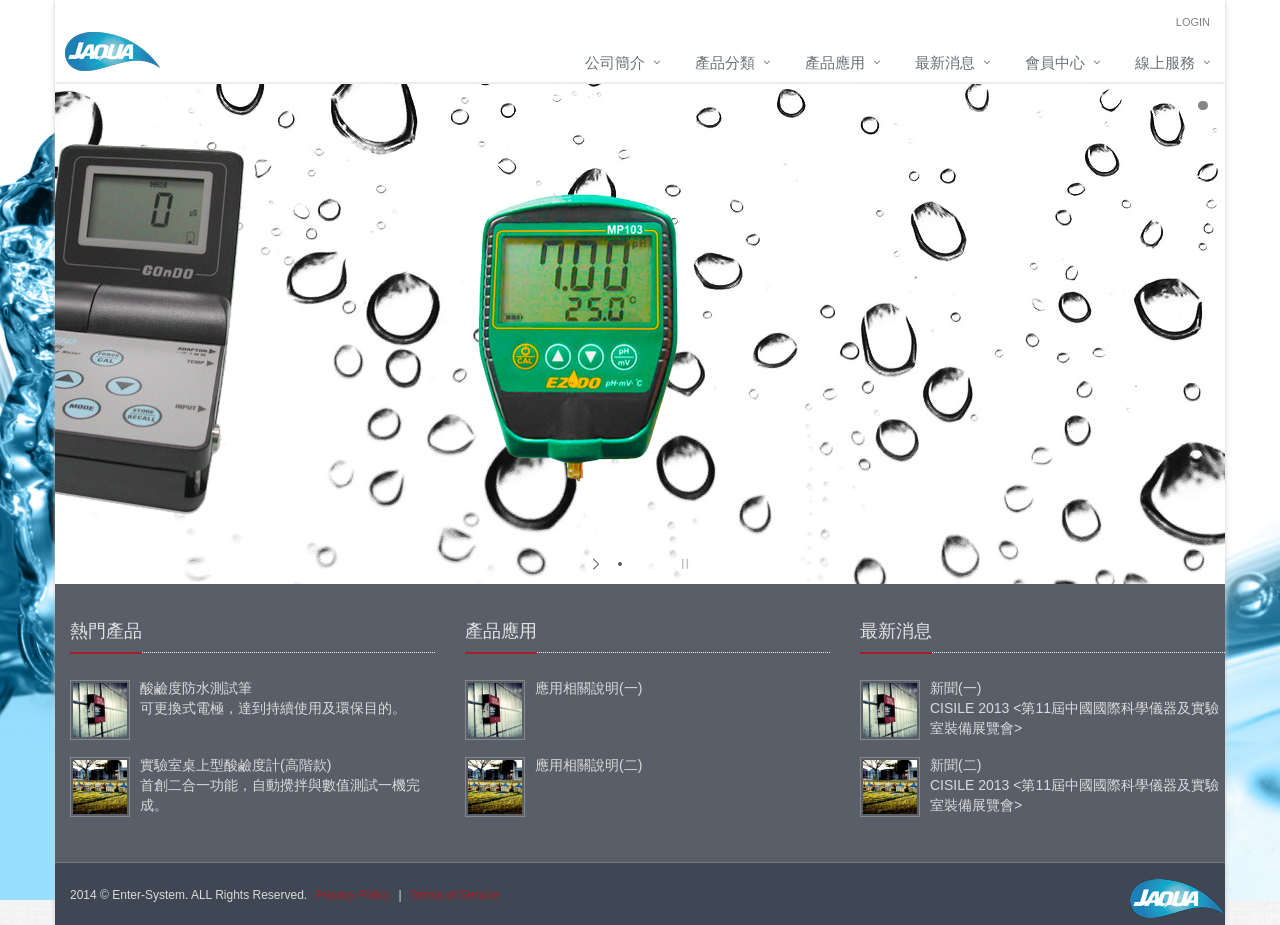
==== commit 9151e476: "1.add 註冊頁面 2.login 和 registration 各頁面相互連結 OK" ====
--- a/index.html
+++ b/index.html
@@ -86,7 +86,7 @@
                     <li><a href="page_faq.html">Help</a></li>  
                     <li class="topbar-devider"></li>
 					-->
-                    <li><a href="javascript:void(0);">Login</a></li>   
+                    <li><a href="page_login.html">Login</a></li>   
                 </ul>
                 <!-- End Topbar Navigation -->
             </div>
@@ -388,7 +388,7 @@
                             </a>
                             <ul class="dropdown-menu">
                                 <li>
-                                    <a href="javascript:void(0);">會員註冊</a>                              
+                                    <a href="page_registration.html">會員註冊</a>                              
                                 </li> 
                                 <li>
                                     <a href="javascript:void(0);">個人資料</a>                         
